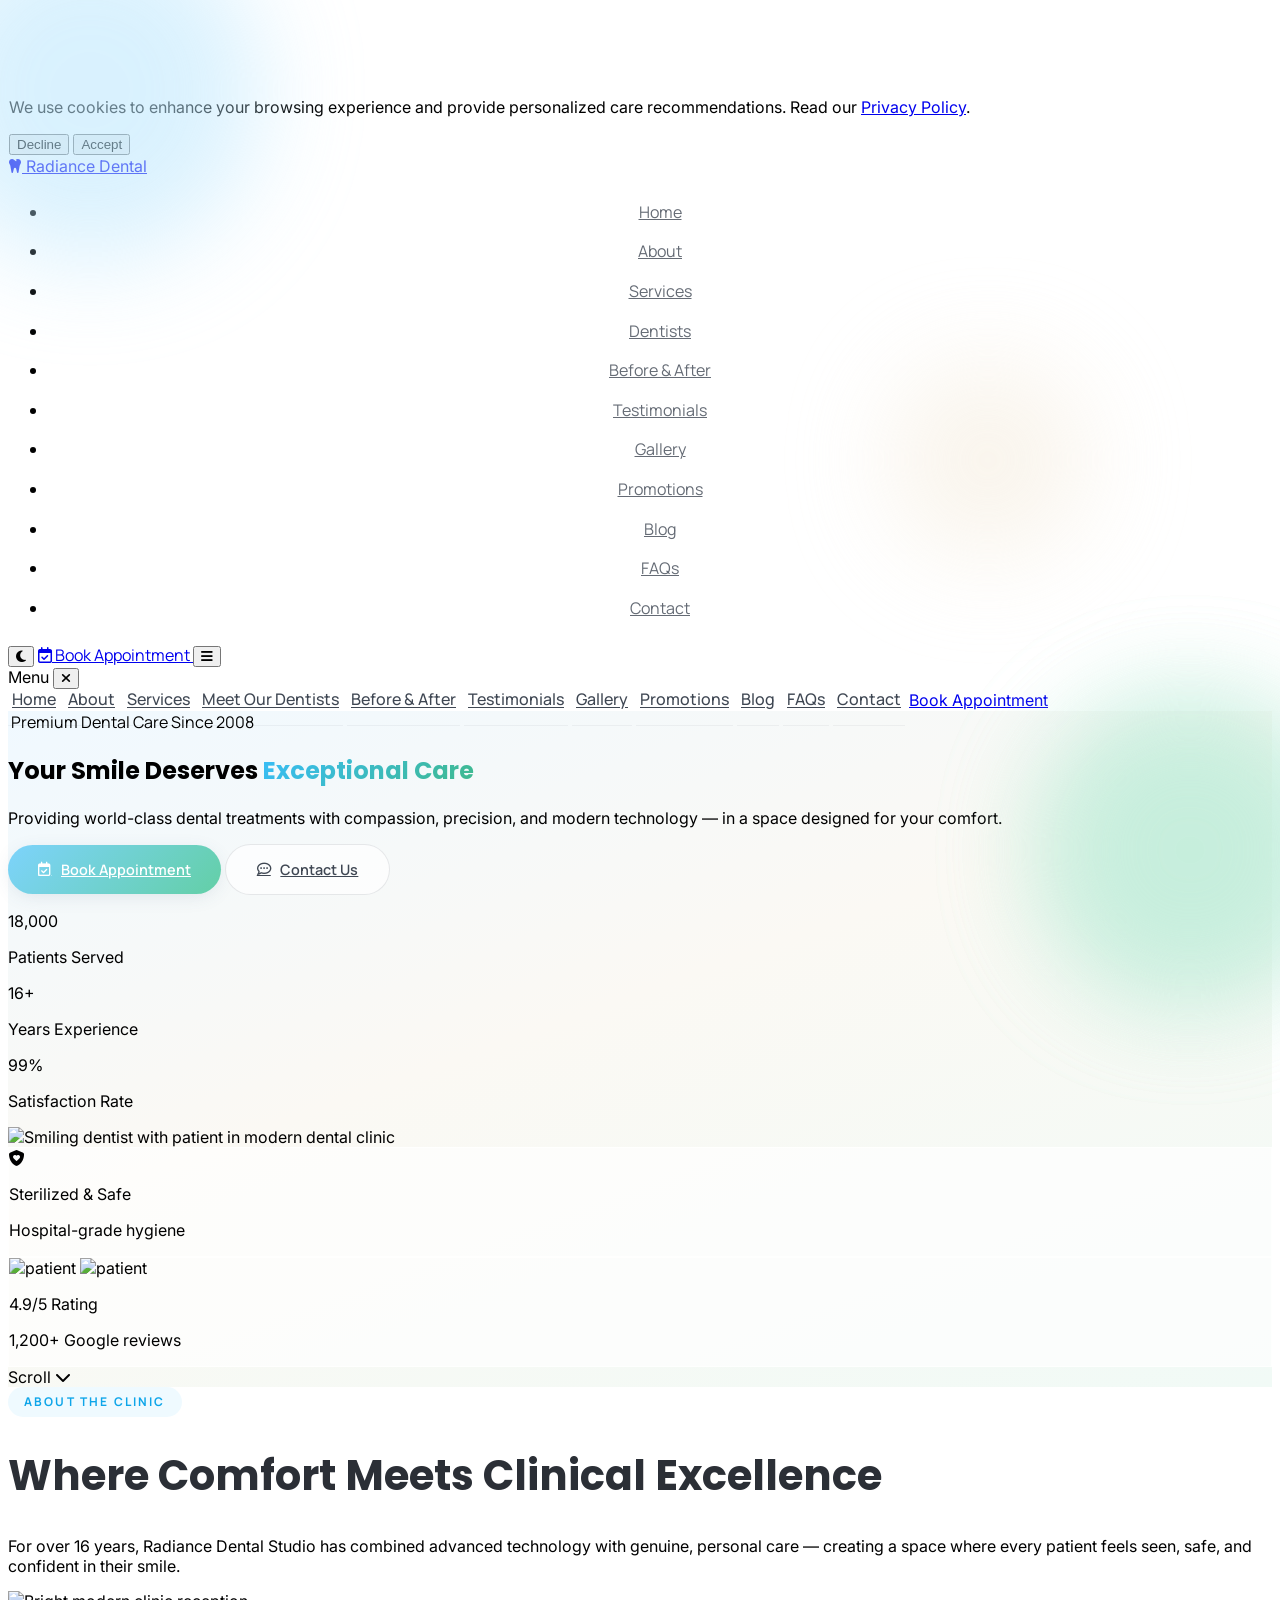
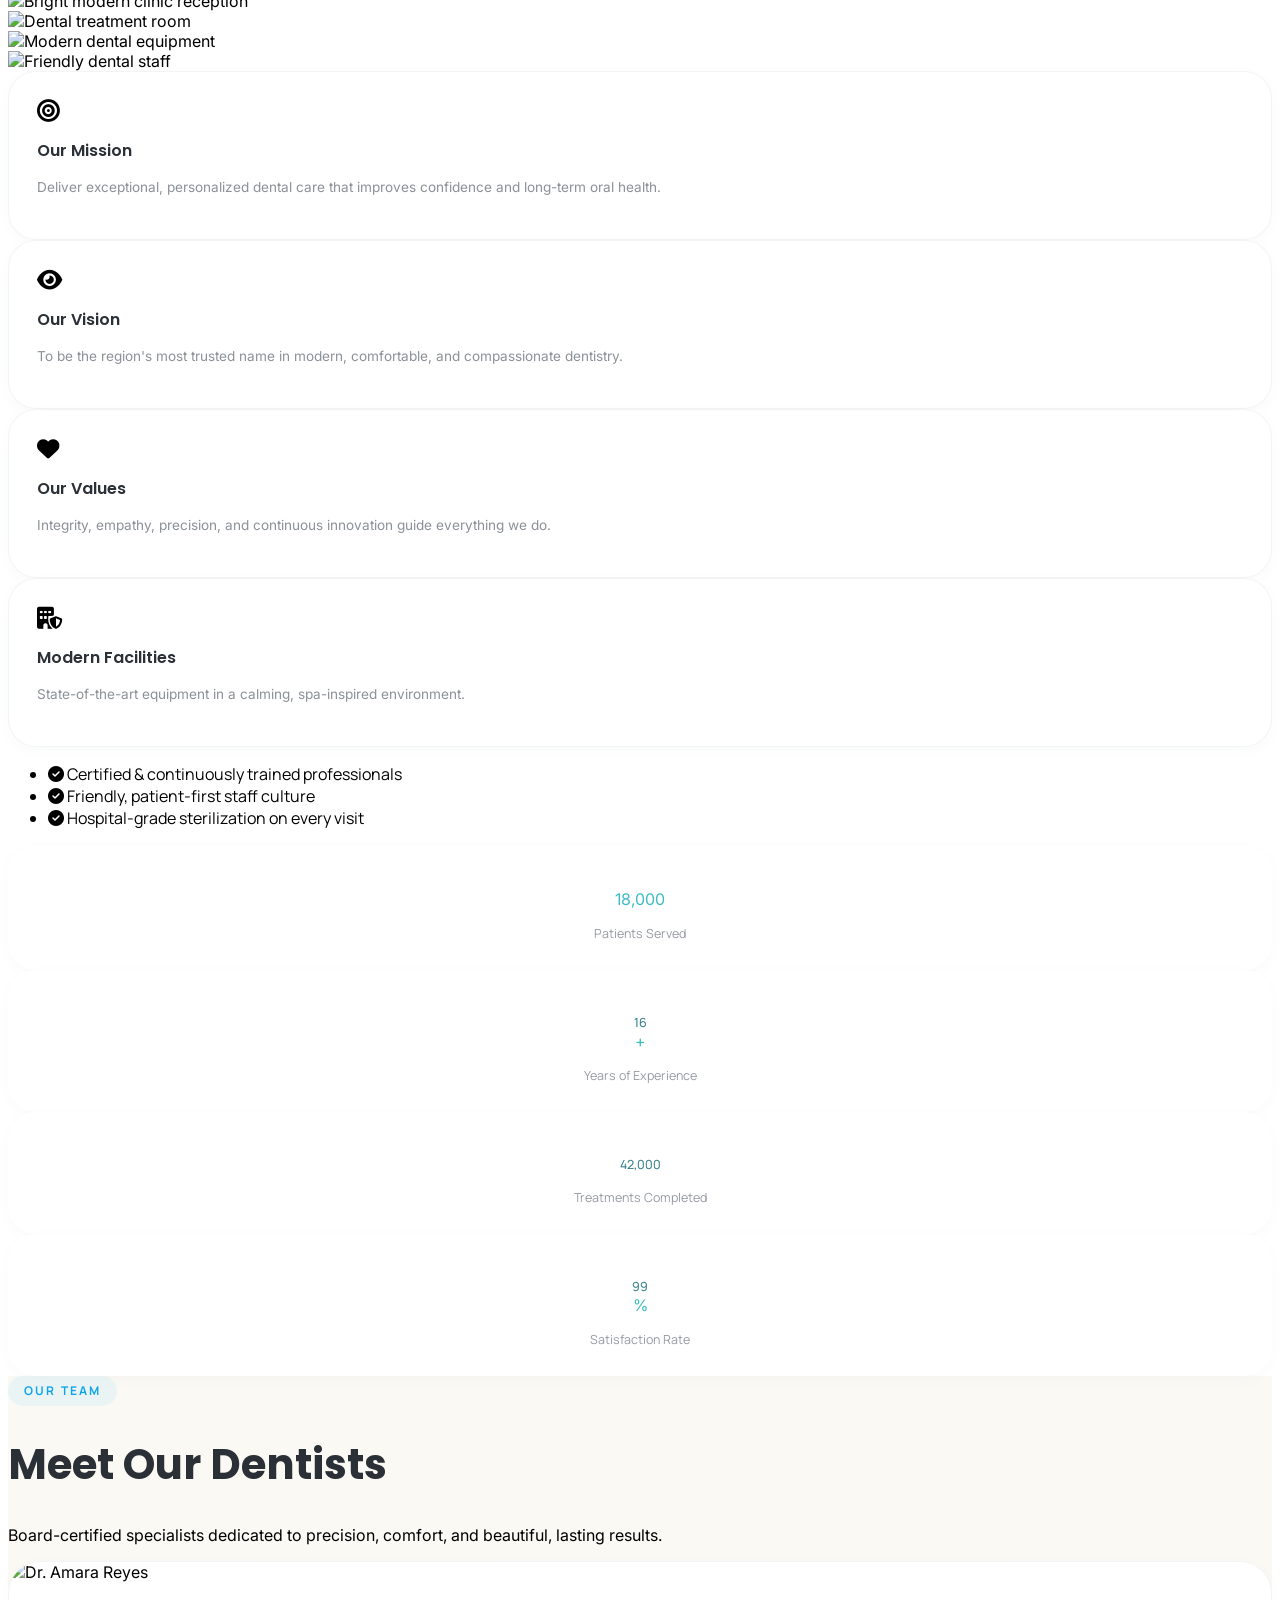
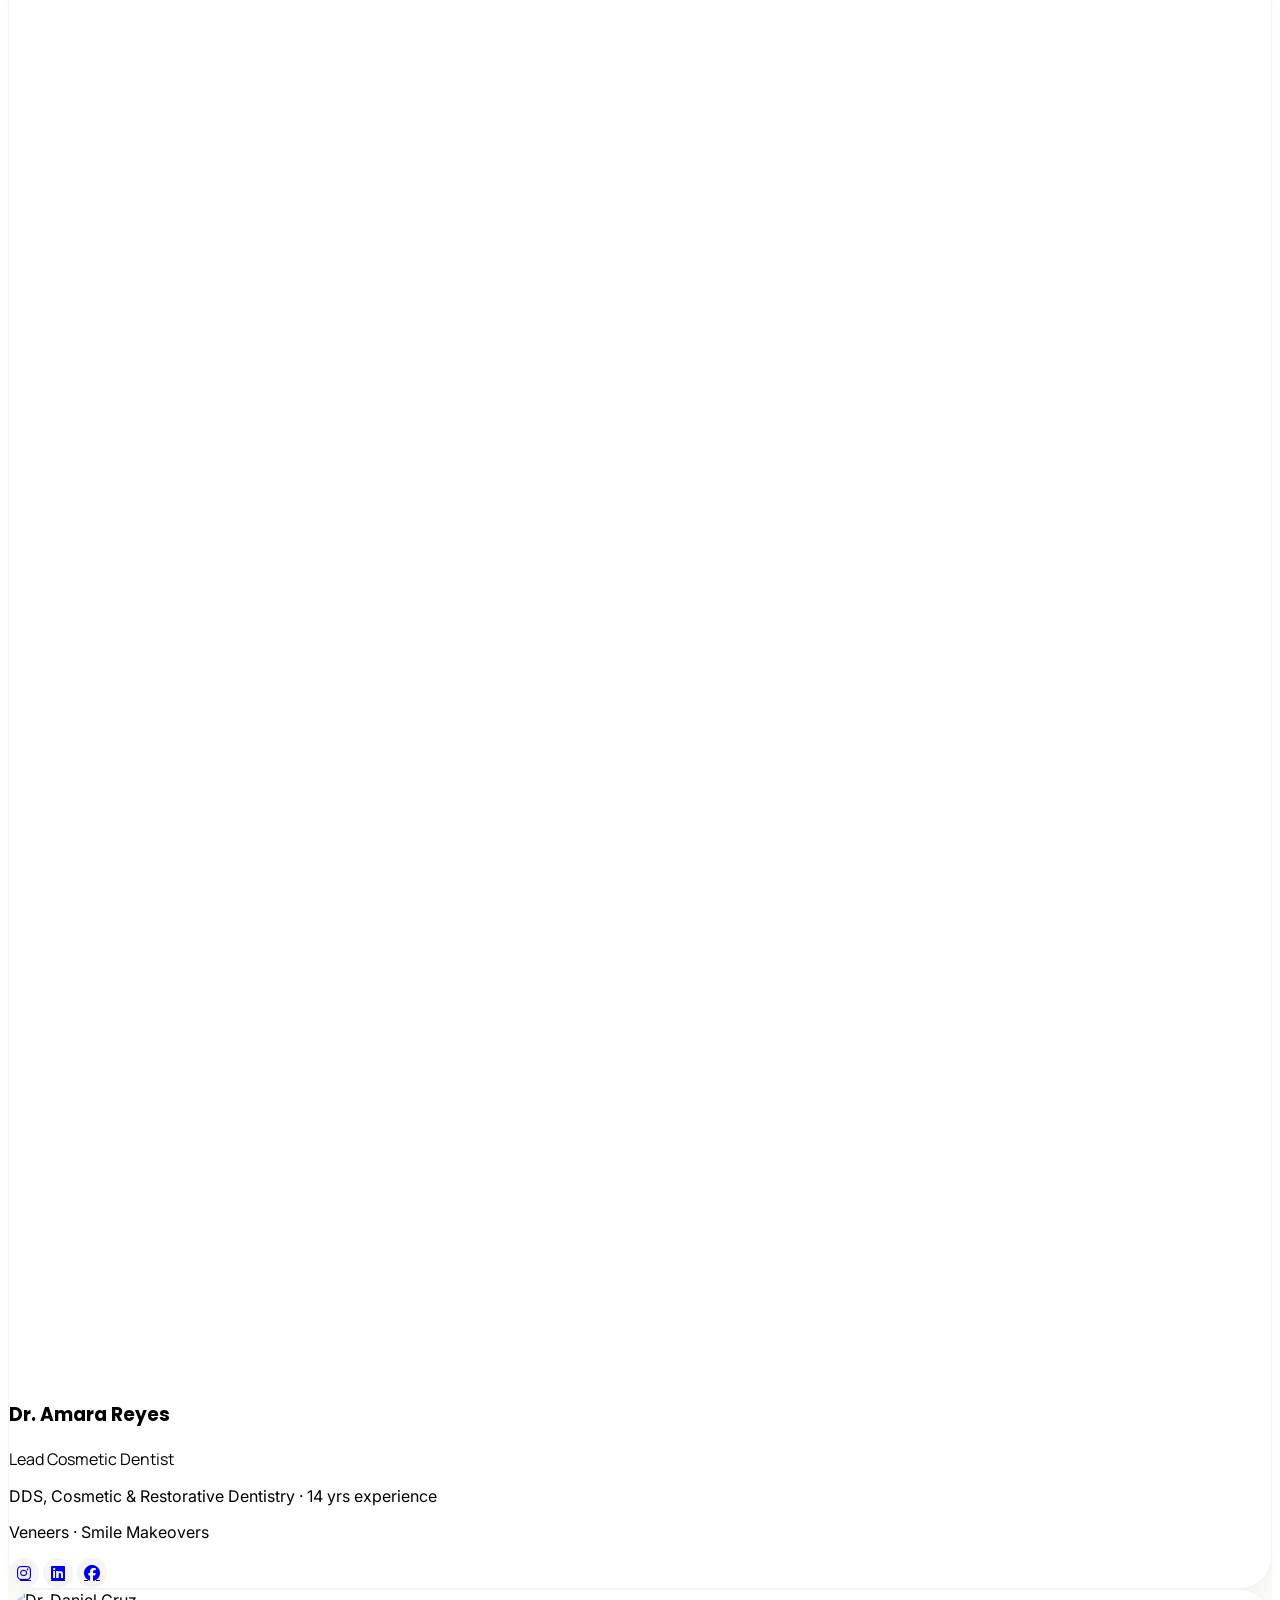
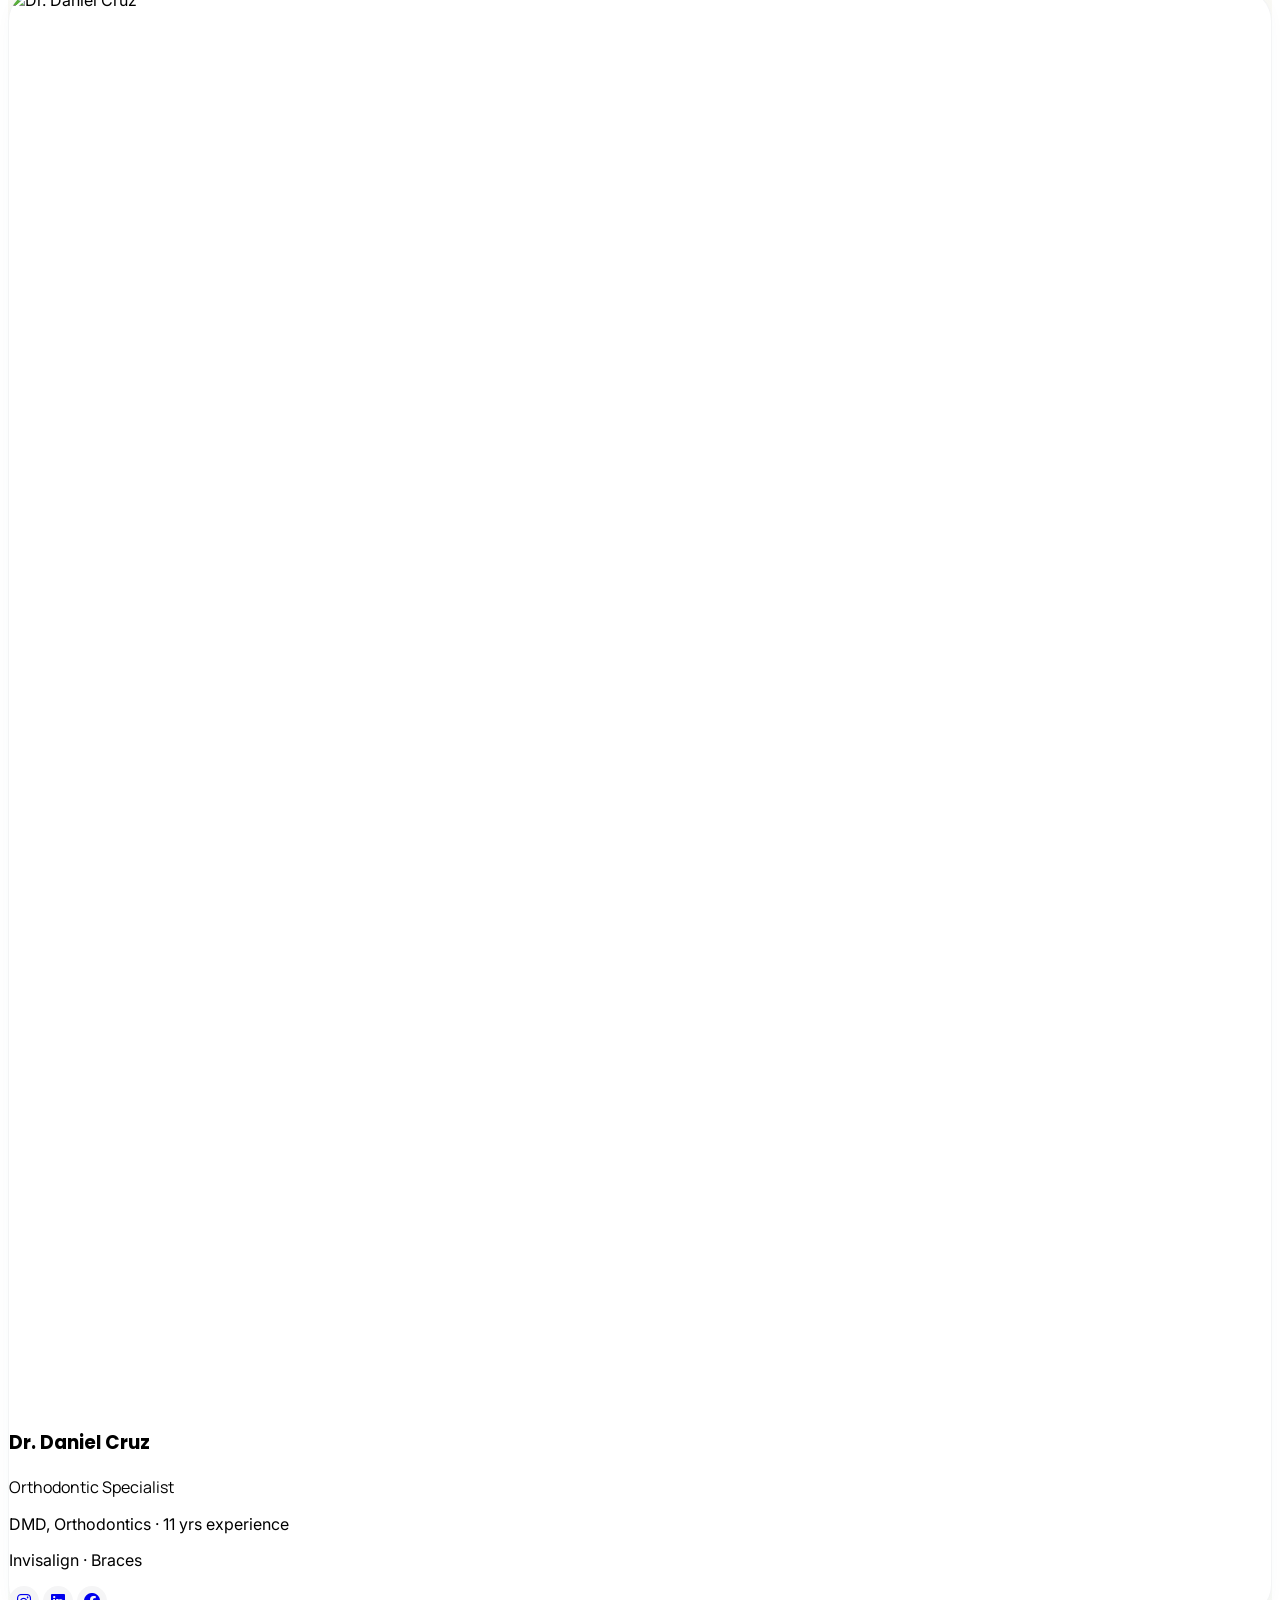
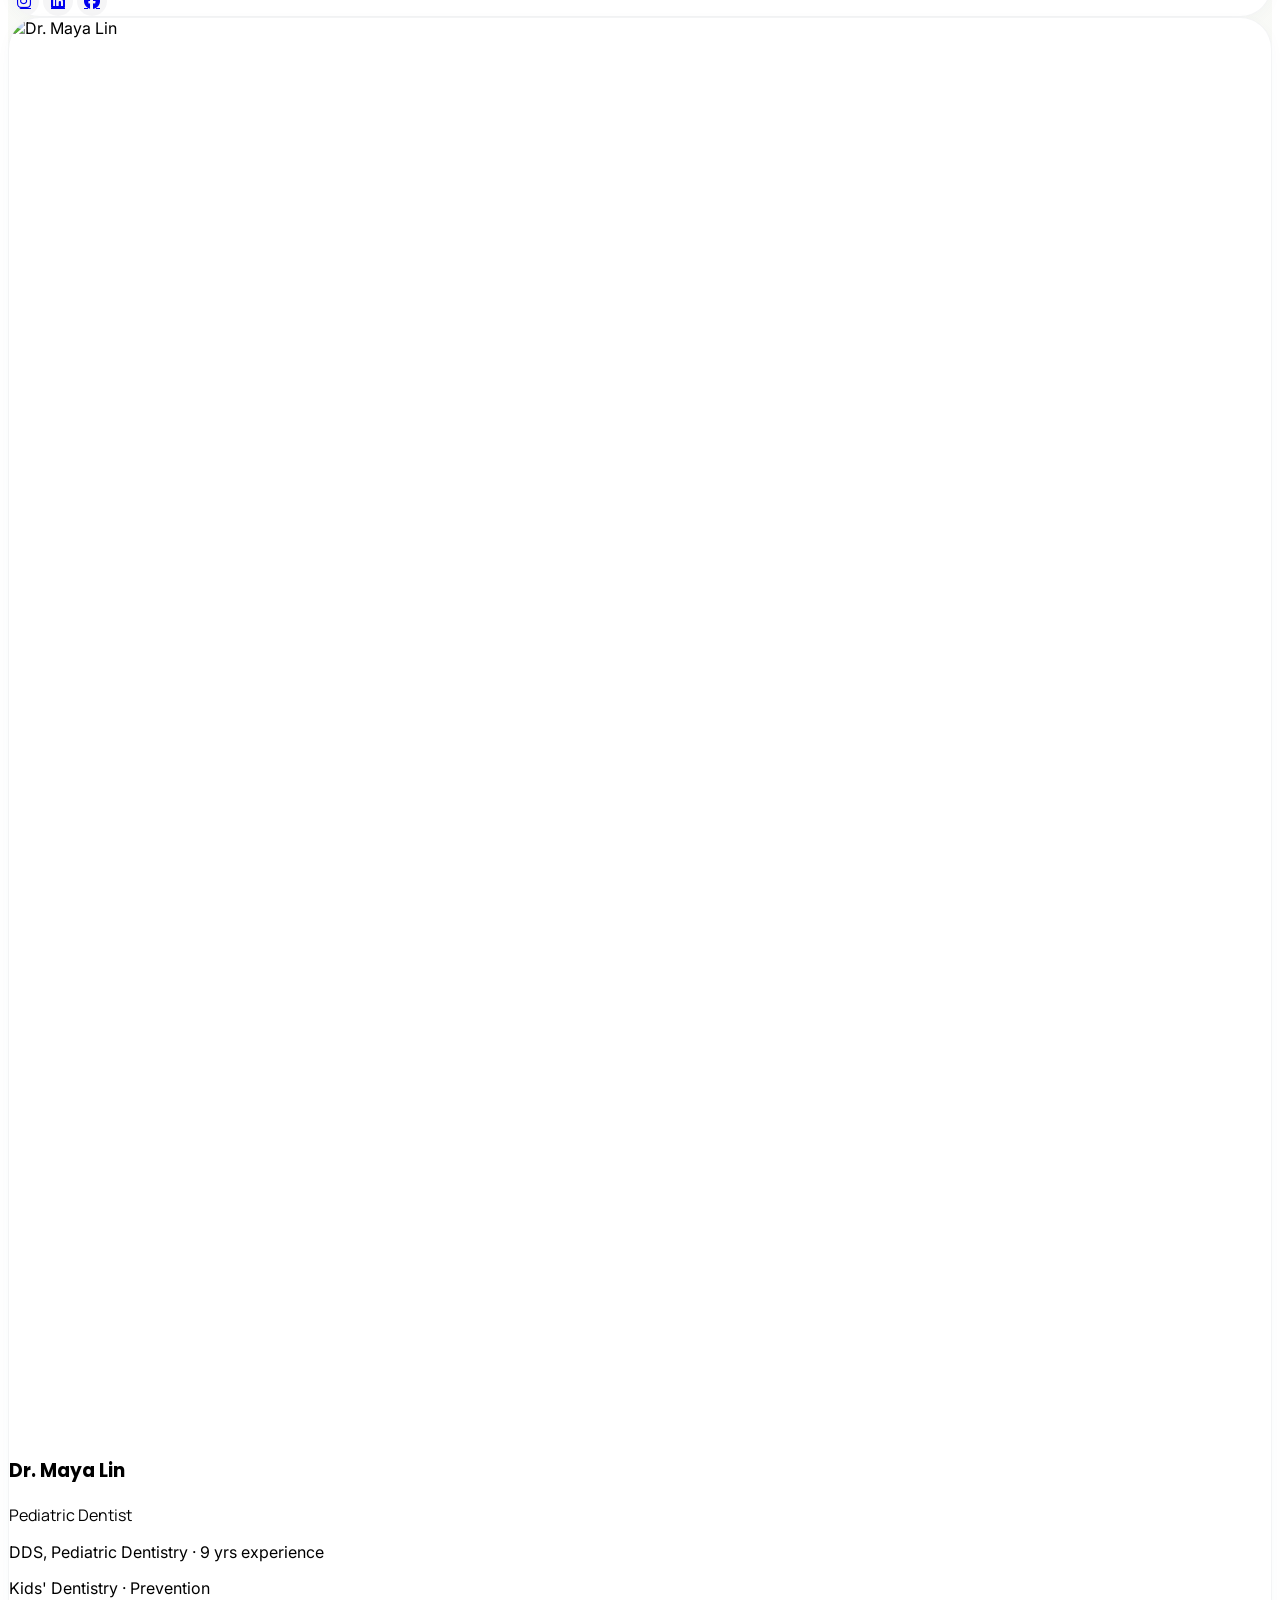
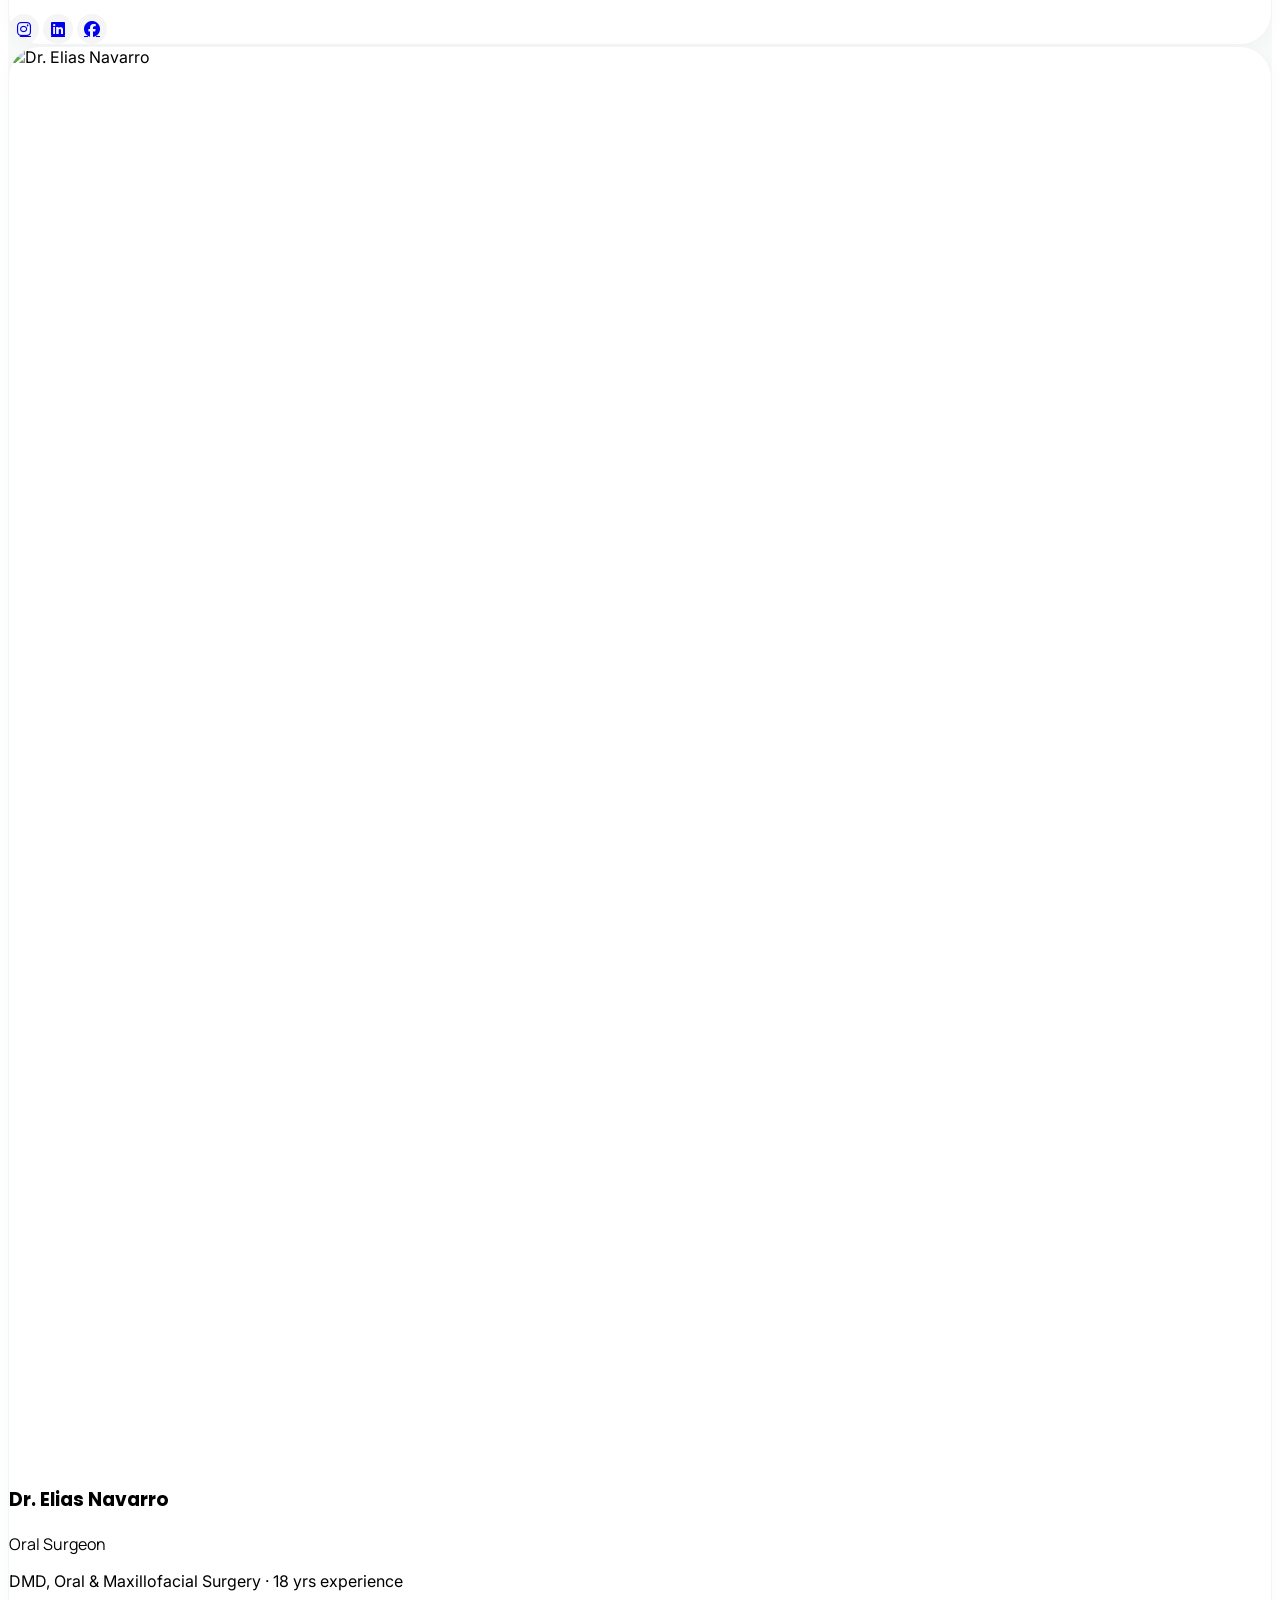
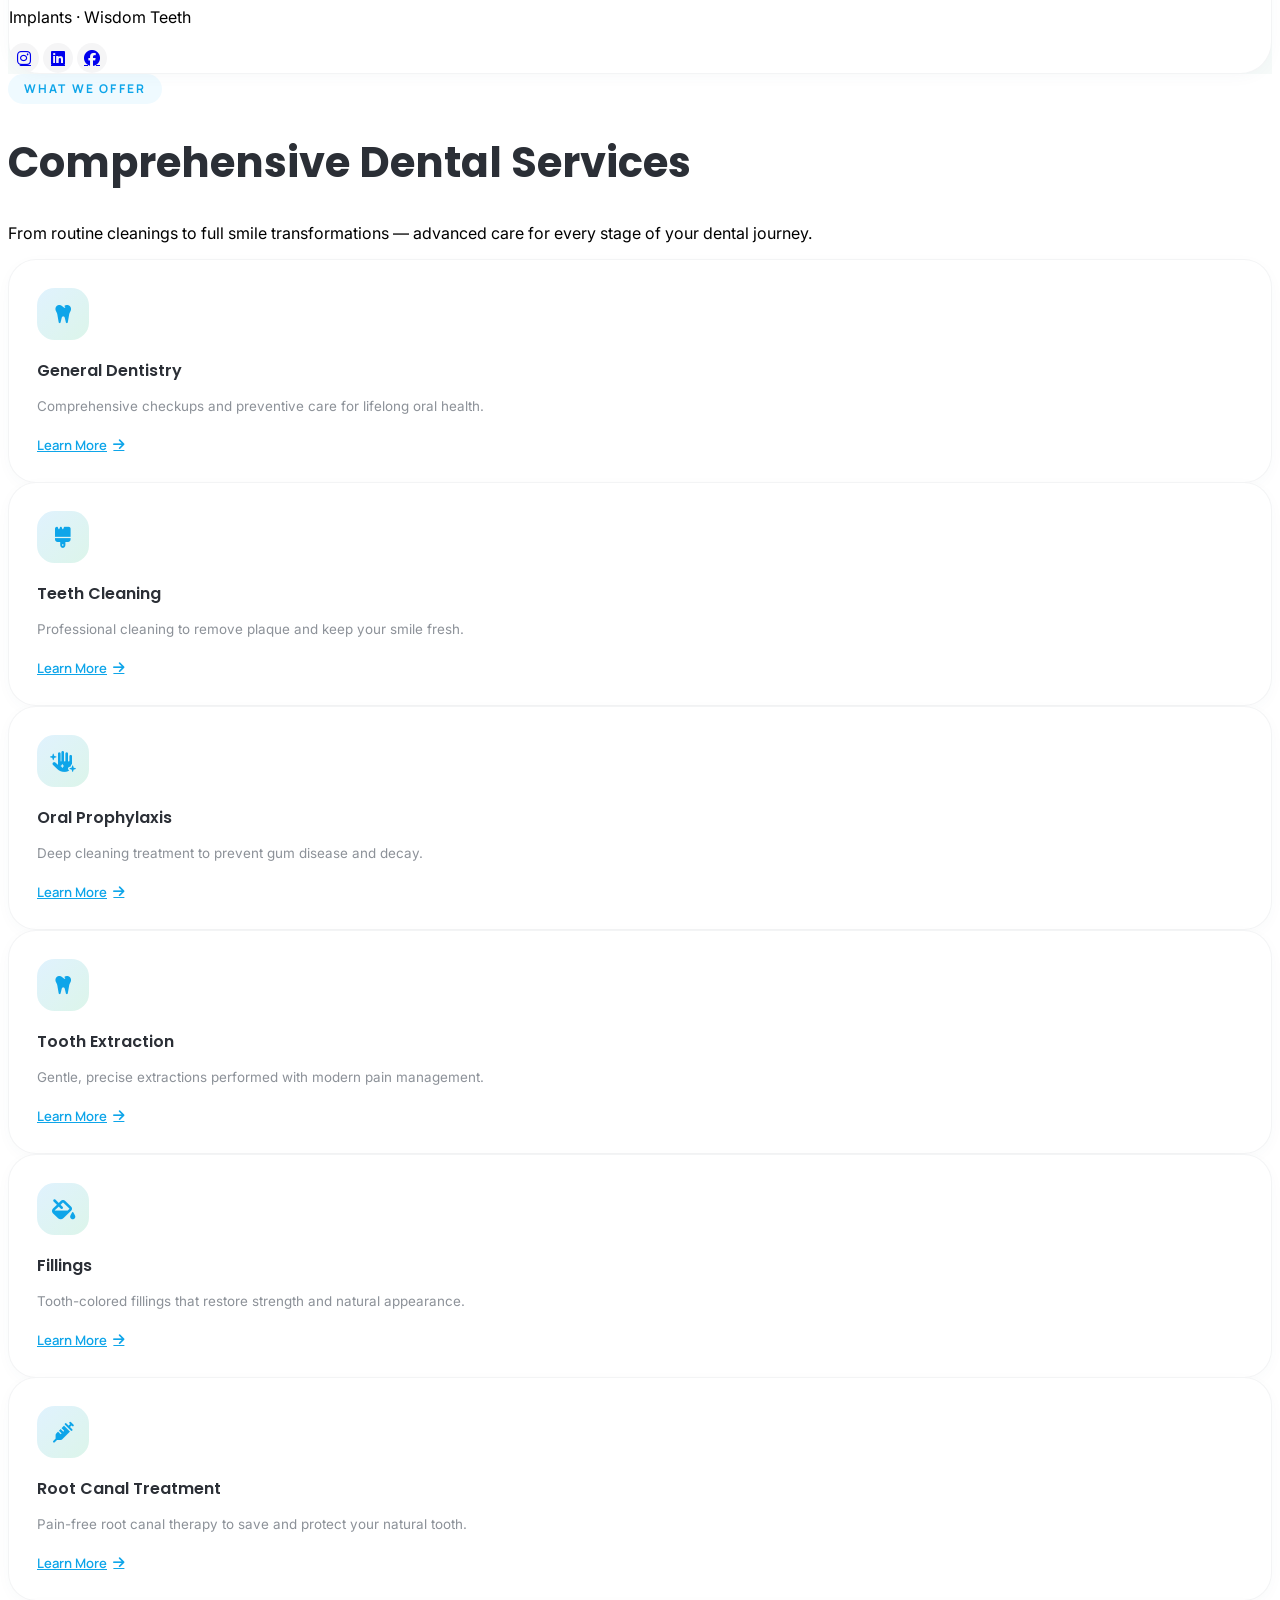
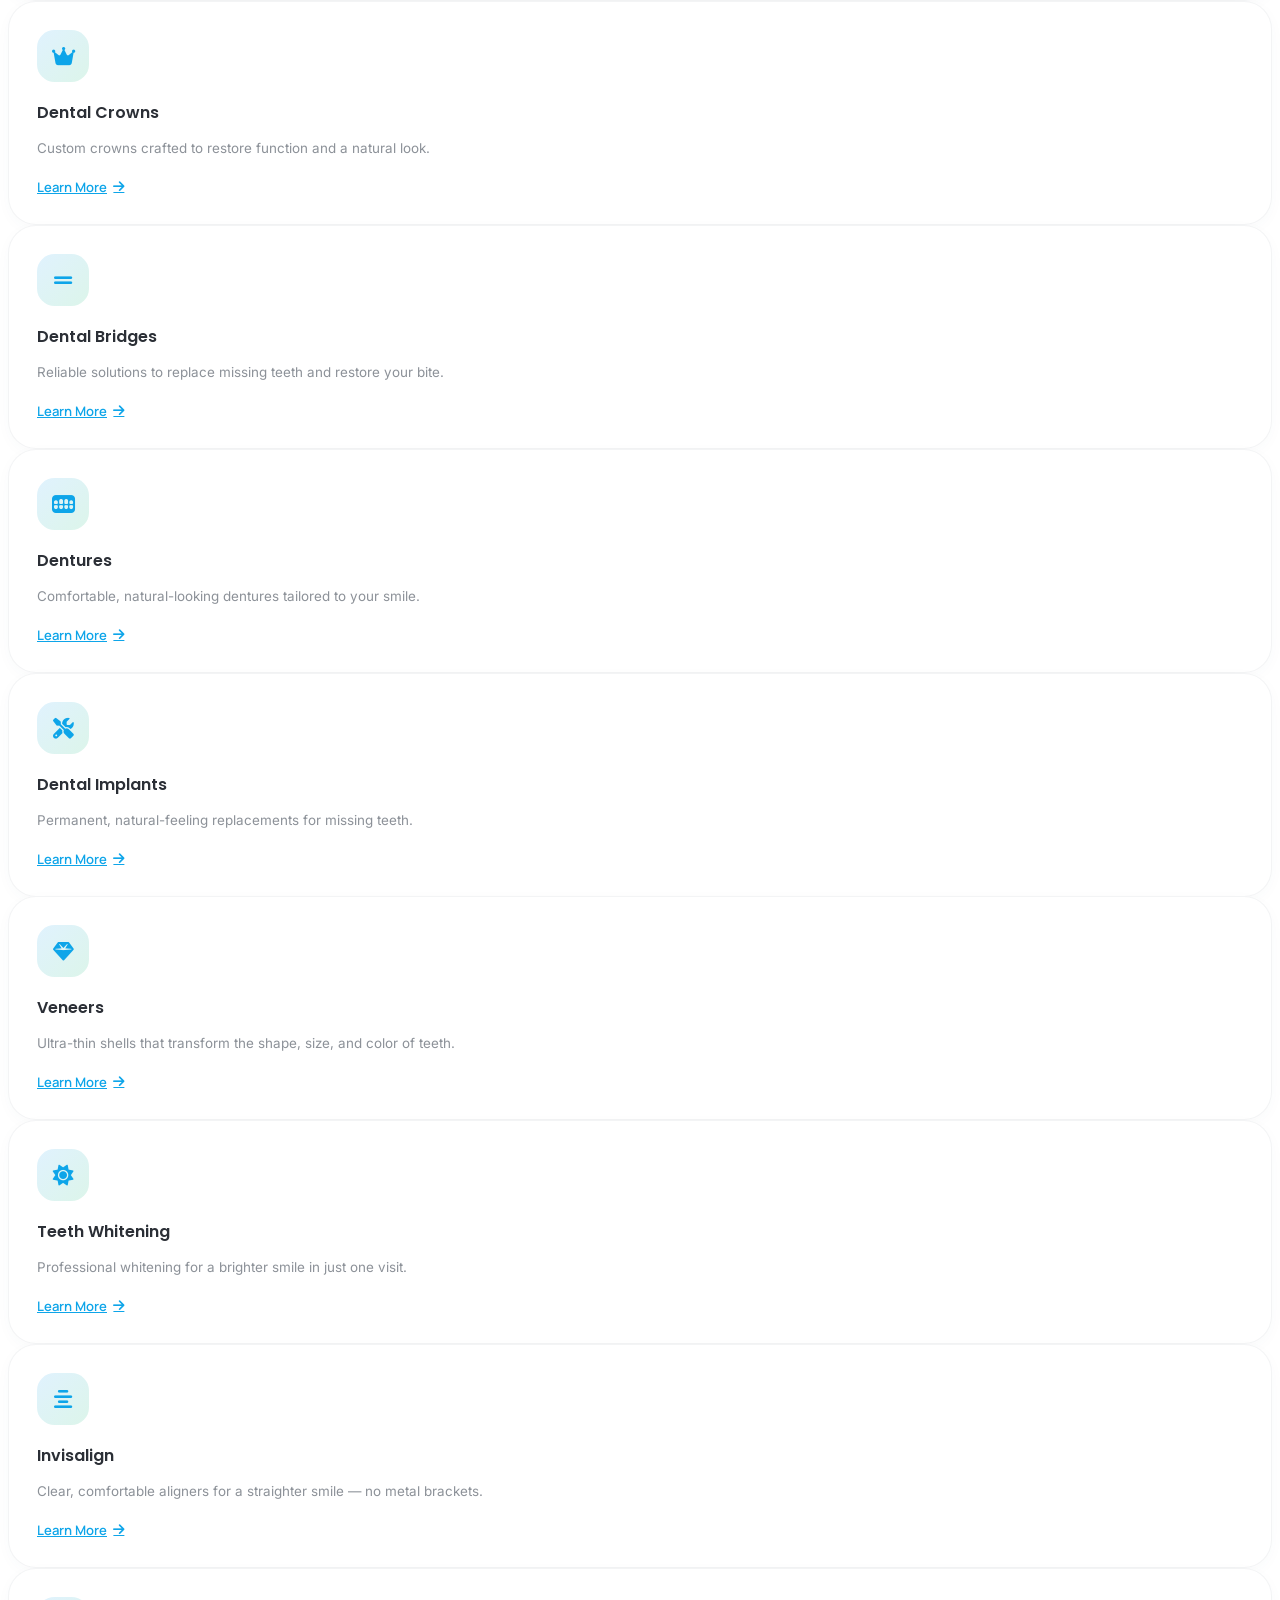
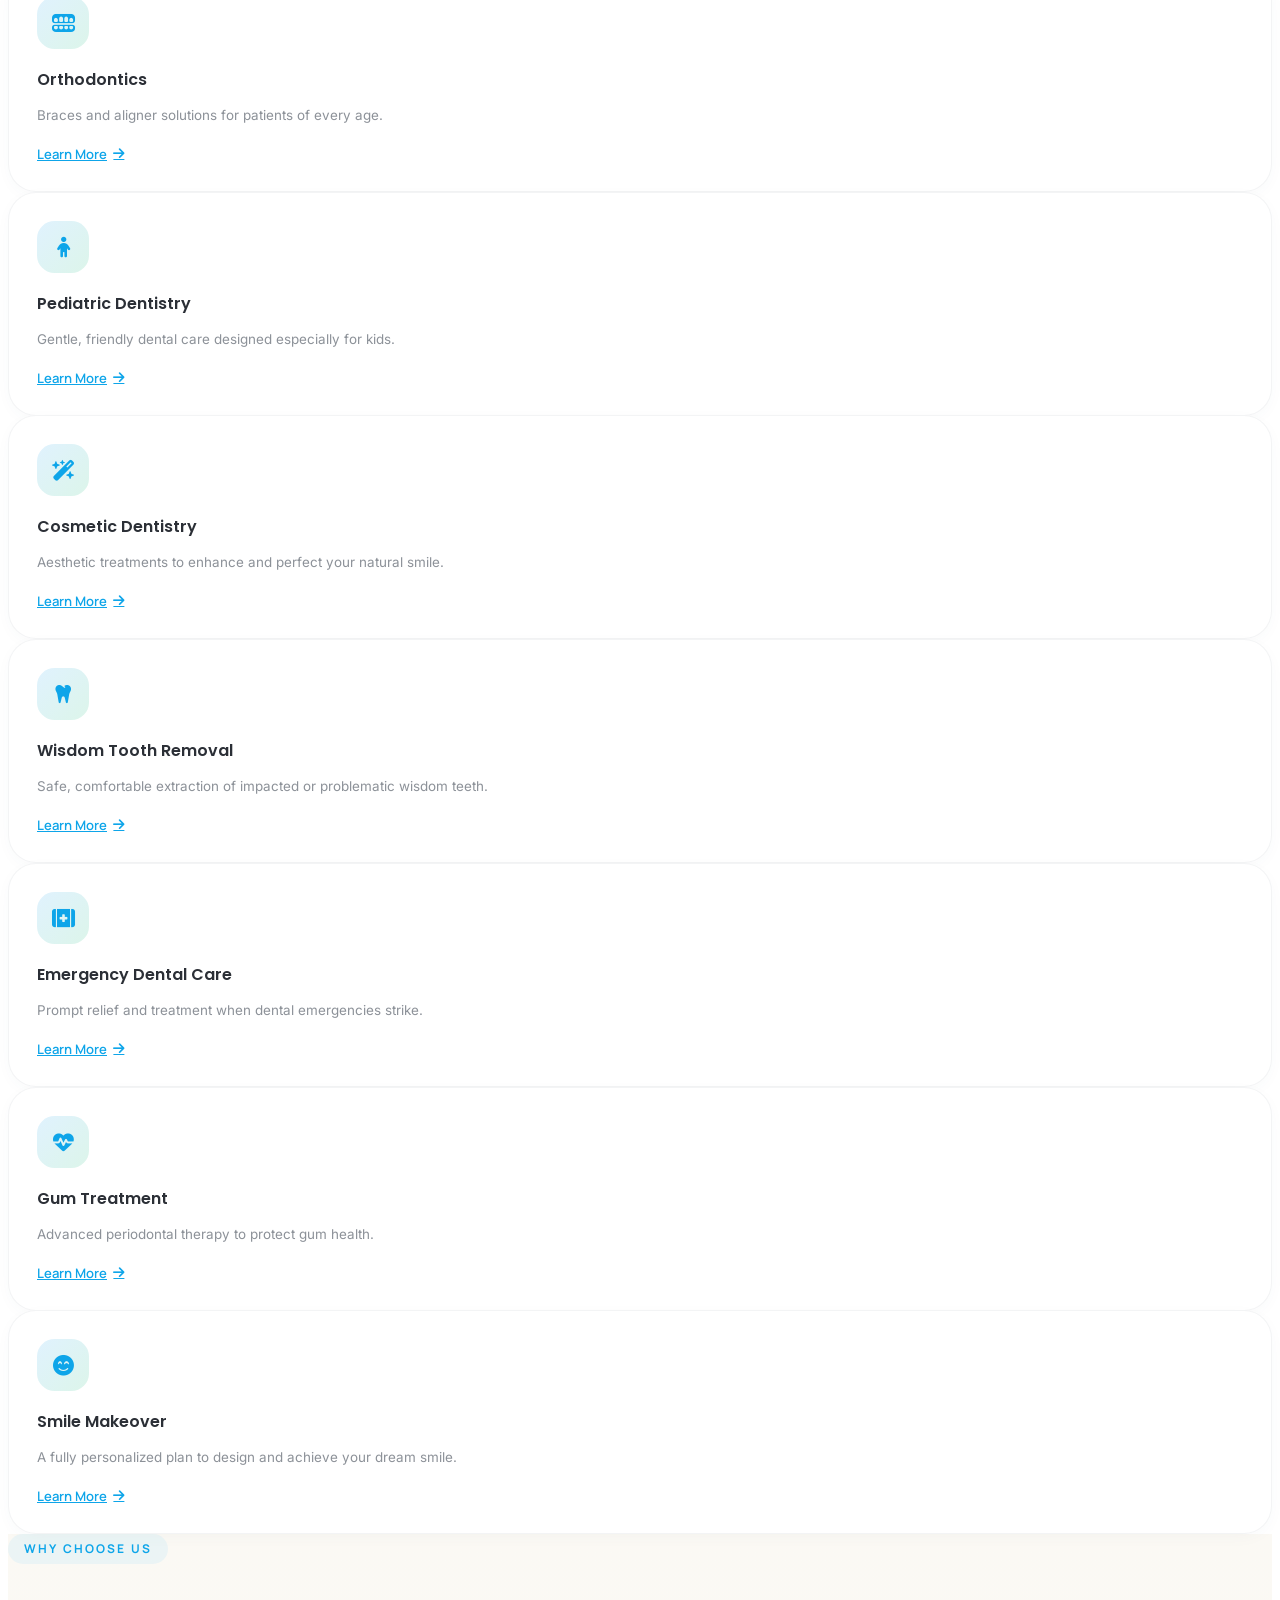
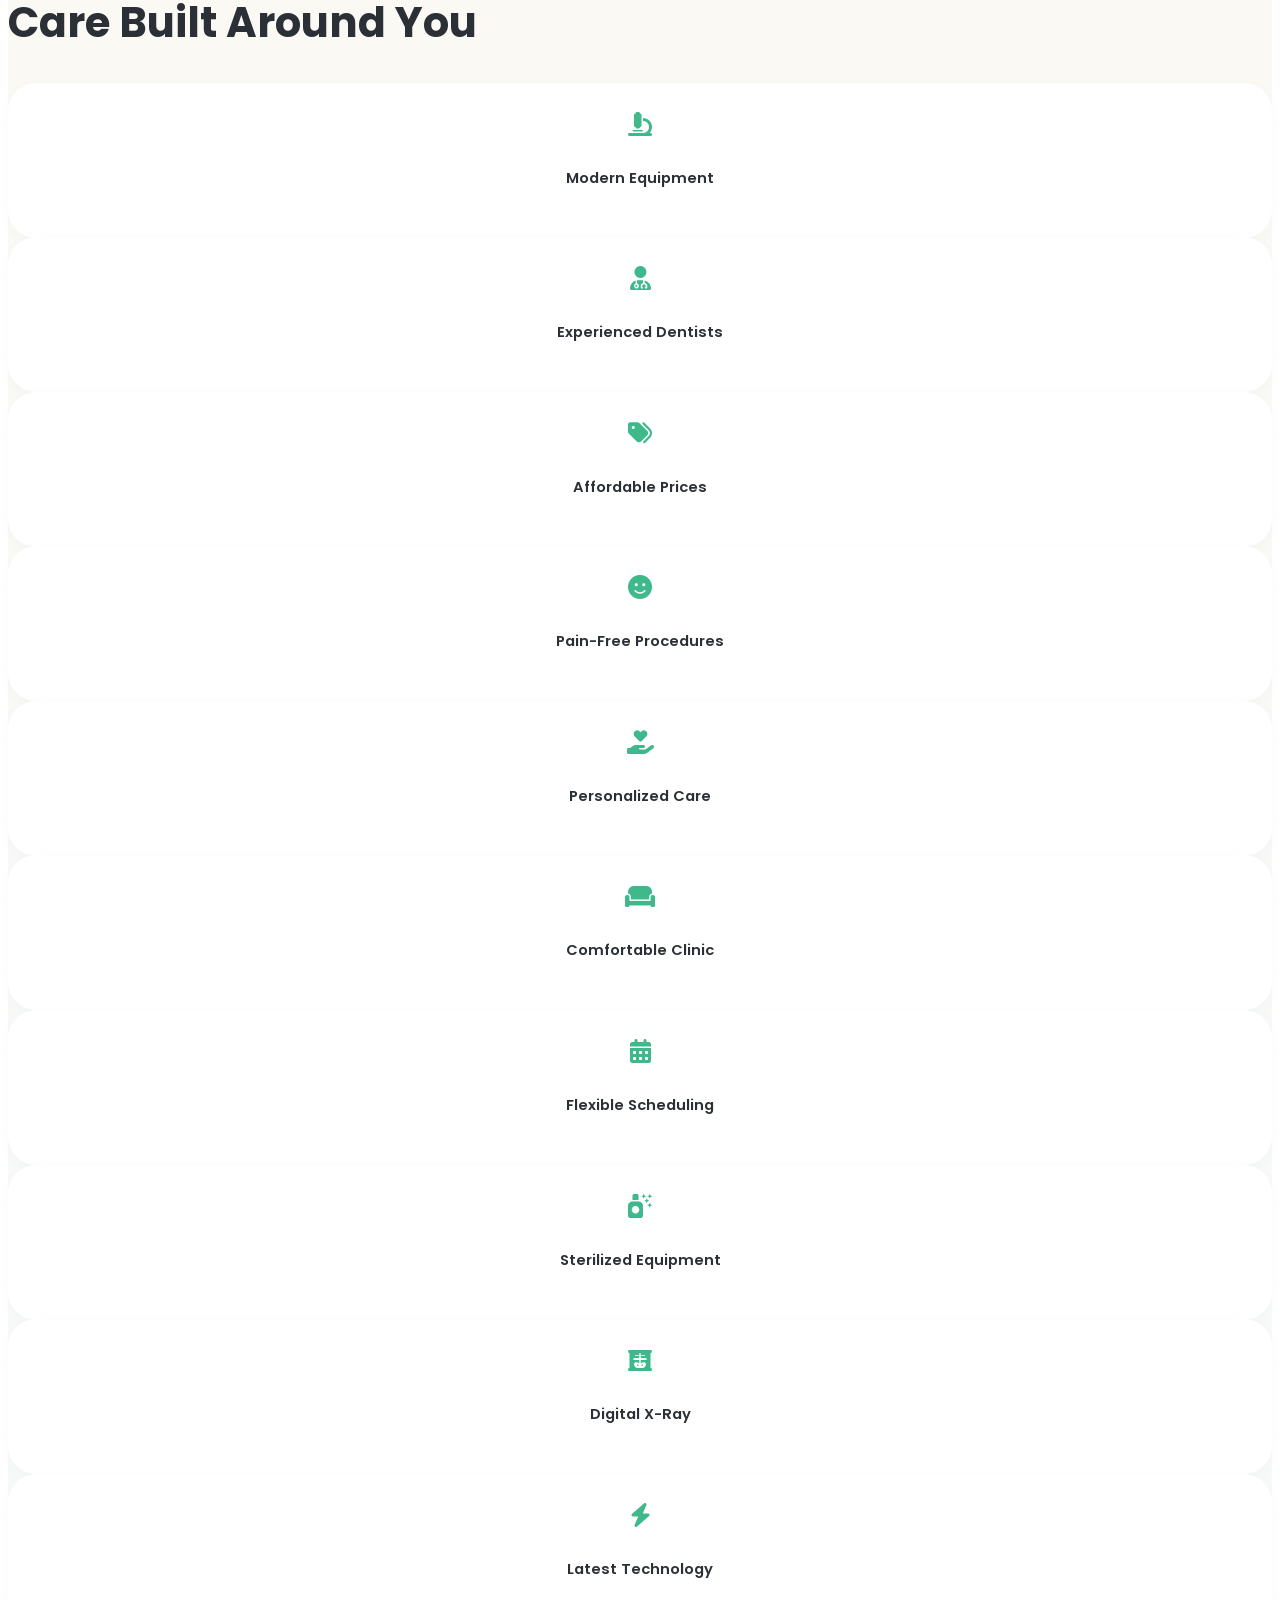
==== index.html @ 2178b5ab "new uploaded dental clinic website" ====
<!DOCTYPE html>
<html lang="en">
<head>
<meta charset="UTF-8" />
<meta name="viewport" content="width=device-width, initial-scale=1.0" />
<title>Radiance Dental Studio | Modern Luxury Dental Clinic</title>
<meta name="description" content="Radiance Dental Studio offers world-class dental treatments with compassion, precision, and modern technology. Book your appointment today for a smile you'll love." />
<meta name="keywords" content="dental clinic, cosmetic dentistry, teeth whitening, dental implants, invisalign, family dentist, smile makeover" />
<meta name="robots" content="index, follow" />
<link rel="canonical" href="https://www.radiancedental.example/" />

<!-- Open Graph -->
<meta property="og:type" content="website" />
<meta property="og:title" content="Radiance Dental Studio | Modern Luxury Dental Clinic" />
<meta property="og:description" content="World-class dental treatments delivered with compassion, precision, and modern technology. Your smile deserves exceptional care." />
<meta property="og:image" content="https://images.unsplash.com/photo-1629909613654-28e377c37b09?auto=format&fit=crop&w=1200&q=80" />
<meta property="og:url" content="https://www.radiancedental.example/" />
<meta property="og:site_name" content="Radiance Dental Studio" />

<!-- Twitter Card -->
<meta name="twitter:card" content="summary_large_image" />
<meta name="twitter:title" content="Radiance Dental Studio | Modern Luxury Dental Clinic" />
<meta name="twitter:description" content="World-class dental treatments delivered with compassion, precision, and modern technology." />
<meta name="twitter:image" content="https://images.unsplash.com/photo-1629909613654-28e377c37b09?auto=format&fit=crop&w=1200&q=80" />

<link rel="icon" href="data:image/svg+xml,%3Csvg xmlns='http://www.w3.org/2000/svg' viewBox='0 0 100 100'%3E%3Ctext y='.9em' font-size='90'%3E%F0%9F%A6%B7%3C/text%3E%3C/svg%3E" />

<!-- Fonts -->
<link rel="preconnect" href="https://fonts.googleapis.com" />
<link rel="preconnect" href="https://fonts.gstatic.com" crossorigin />
<link href="https://fonts.googleapis.com/css2?family=Poppins:wght@300;400;500;600;700;800&family=Inter:wght@300;400;500;600;700&family=Manrope:wght@400;500;600;700;800&display=swap" rel="stylesheet" />

<!-- Icons -->
<link rel="stylesheet" href="https://cdnjs.cloudflare.com/ajax/libs/font-awesome/6.5.1/css/all.min.css" />

<!-- AOS scroll animations -->
<link rel="stylesheet" href="https://cdnjs.cloudflare.com/ajax/libs/aos/2.3.1/aos.css" />

<!-- Swiper -->
<link rel="stylesheet" href="https://cdnjs.cloudflare.com/ajax/libs/Swiper/11.0.5/swiper-bundle.min.css" />

<!-- Tailwind -->
<script src="https://cdn.tailwindcss.com"></script>
<script>
  tailwind.config = {
    darkMode: 'class',
    theme: {
      extend: {
        colors: {
          ivory: '#FBF9F4',
          sky: { 50:'#f0f9ff',100:'#e0f2fe',200:'#bae6fd',300:'#7dd3fc',400:'#38bdf8',500:'#0ea5e9' },
          mint: { 50:'#f1faf6',100:'#dcf5ea',200:'#b8ebd6',300:'#8fe0c0',400:'#63cfa6',500:'#3fb98c' },
          beige: { 50:'#fbf7f0',100:'#f5ecdd',200:'#ecdcc0' },
          charcoal: '#2b2f36',
          slateink: '#3f4753',
        },
        fontFamily: {
          heading: ['Poppins','sans-serif'],
          body: ['Inter','sans-serif'],
          accent: ['Manrope','sans-serif'],
        },
        borderRadius: { '4xl':'2rem', '5xl':'2.5rem' },
        boxShadow: {
          soft: '0 10px 40px -12px rgba(63,90,120,0.15)',
          softer: '0 4px 20px -4px rgba(63,90,120,0.10)',
          glow: '0 0 40px rgba(125,211,252,0.35)',
        },
      }
    }
  }
</script>

<!-- Local styles -->
<link rel="stylesheet" href="css/styles.css" />

<!-- Structured Data: LocalBusiness / Dentist -->
<script type="application/ld+json">
{
  "@context": "https://schema.org",
  "@type": "Dentist",
  "name": "Radiance Dental Studio",
  "image": "https://images.unsplash.com/photo-1629909613654-28e377c37b09?auto=format&fit=crop&w=1200&q=80",
  "@id": "https://www.radiancedental.example/",
  "url": "https://www.radiancedental.example/",
  "telephone": "+1-555-123-4567",
  "priceRange": "$$",
  "address": {
    "@type": "PostalAddress",
    "streetAddress": "128 Wellness Avenue, Suite 300",
    "addressLocality": "San Francisco",
    "addressRegion": "CA",
    "postalCode": "94105",
    "addressCountry": "US"
  },
  "geo": { "@type": "GeoCoordinates", "latitude": 37.7897, "longitude": -122.3972 },
  "openingHoursSpecification": [
    { "@type": "OpeningHoursSpecification", "dayOfWeek": ["Monday","Tuesday","Wednesday","Thursday","Friday"], "opens": "09:00", "closes": "18:00" },
    { "@type": "OpeningHoursSpecification", "dayOfWeek": "Saturday", "opens": "09:00", "closes": "14:00" }
  ],
  "sameAs": [
    "https://www.facebook.com/radiancedental",
    "https://www.instagram.com/radiancedental"
  ]
}
</script>
</head>
<body class="font-body text-slateink bg-white antialiased">

<!-- Page Loader -->
<div id="page-loader" class="fixed inset-0 z-[100] flex items-center justify-center bg-white transition-opacity duration-700">
  <div class="flex flex-col items-center gap-4">
    <div class="tooth-loader">
      <i class="fa-solid fa-tooth text-4xl text-sky-400"></i>
    </div>
    <p class="font-heading text-sm tracking-[0.3em] uppercase text-slateink/50">Radiance Dental Studio</p>
  </div>
</div>

<!-- Cookie Consent -->
<div id="cookie-banner" class="fixed bottom-0 inset-x-0 z-50 translate-y-full transition-transform duration-500 ease-out">
  <div class="mx-4 mb-4 md:mx-auto md:max-w-3xl glass-panel rounded-3xl shadow-soft p-5 flex flex-col sm:flex-row items-center gap-4">
    <p class="text-sm text-slateink/80 flex-1">We use cookies to enhance your browsing experience and provide personalized care recommendations. Read our <a href="#" class="underline decoration-sky-300 hover:text-sky-500">Privacy Policy</a>.</p>
    <div class="flex gap-2 shrink-0">
      <button id="cookie-decline" class="px-4 py-2 rounded-full text-sm font-medium text-slateink/70 hover:bg-slateink/5 transition">Decline</button>
      <button id="cookie-accept" class="px-5 py-2 rounded-full text-sm font-medium bg-gradient-to-r from-sky-400 to-mint-400 text-white shadow-softer hover:shadow-glow transition">Accept</button>
    </div>
  </div>
</div>

<!-- ================= NAVBAR ================= -->
<header id="navbar" class="fixed top-0 inset-x-0 z-40 transition-all duration-500">
  <nav class="mx-auto max-w-7xl px-5 lg:px-8">
    <div id="nav-inner" class="flex items-center justify-between h-20 transition-all duration-500 rounded-full mt-3 px-4 lg:px-6">
      <a href="#home" class="flex items-center gap-2 font-heading font-bold text-xl text-slateink">
        <span class="w-10 h-10 rounded-2xl bg-gradient-to-br from-sky-300 to-mint-300 flex items-center justify-center shadow-softer">
          <i class="fa-solid fa-tooth text-white"></i>
        </span>
        Radiance <span class="font-light text-slateink/60">Dental</span>
      </a>

      <ul id="nav-links" class="hidden lg:flex items-center gap-1 font-accent text-[14.5px] font-medium">
        <li><a href="#home" class="nav-link">Home</a></li>
        <li><a href="#about" class="nav-link">About</a></li>
        <li><a href="#services" class="nav-link">Services</a></li>
        <li><a href="#dentists" class="nav-link">Dentists</a></li>
        <li><a href="#before-after" class="nav-link">Before & After</a></li>
        <li><a href="#testimonials" class="nav-link">Testimonials</a></li>
        <li><a href="#gallery" class="nav-link">Gallery</a></li>
        <li><a href="#promotions" class="nav-link">Promotions</a></li>
        <li><a href="#blog" class="nav-link">Blog</a></li>
        <li><a href="#faqs" class="nav-link">FAQs</a></li>
        <li><a href="#contact" class="nav-link">Contact</a></li>
      </ul>

      <div class="flex items-center gap-2">
        <button id="dark-toggle" aria-label="Toggle dark mode" class="w-10 h-10 rounded-full hidden sm:flex items-center justify-center hover:bg-slateink/5 transition">
          <i class="fa-solid fa-moon text-slateink/70"></i>
        </button>
        <a href="#booking" class="hidden md:inline-flex items-center gap-2 bg-gradient-to-r from-sky-400 to-mint-400 text-white font-accent font-semibold text-sm px-5 py-2.5 rounded-full shadow-softer hover:shadow-glow hover:-translate-y-0.5 transition-all">
          <i class="fa-regular fa-calendar-check"></i> Book Appointment
        </a>
        <button id="mobile-menu-btn" class="lg:hidden w-10 h-10 rounded-full flex items-center justify-center hover:bg-slateink/5 transition" aria-label="Open menu">
          <i class="fa-solid fa-bars text-lg"></i>
        </button>
      </div>
    </div>
  </nav>

  <!-- Mobile Menu -->
  <div id="mobile-menu" class="lg:hidden fixed inset-0 z-50 hidden">
    <div class="absolute inset-0 bg-slateink/40 backdrop-blur-sm" id="mobile-menu-overlay"></div>
    <div class="absolute right-0 top-0 h-full w-[82%] max-w-sm bg-white shadow-2xl p-6 flex flex-col gap-1 overflow-y-auto translate-x-full transition-transform duration-400" id="mobile-menu-panel">
      <div class="flex items-center justify-between mb-6">
        <span class="font-heading font-bold text-lg">Menu</span>
        <button id="mobile-menu-close" class="w-9 h-9 rounded-full flex items-center justify-center hover:bg-slateink/5"><i class="fa-solid fa-xmark"></i></button>
      </div>
      <a href="#home" class="mobile-link">Home</a>
      <a href="#about" class="mobile-link">About</a>
      <a href="#services" class="mobile-link">Services</a>
      <a href="#dentists" class="mobile-link">Meet Our Dentists</a>
      <a href="#before-after" class="mobile-link">Before & After</a>
      <a href="#testimonials" class="mobile-link">Testimonials</a>
      <a href="#gallery" class="mobile-link">Gallery</a>
      <a href="#promotions" class="mobile-link">Promotions</a>
      <a href="#blog" class="mobile-link">Blog</a>
      <a href="#faqs" class="mobile-link">FAQs</a>
      <a href="#contact" class="mobile-link">Contact</a>
      <a href="#booking" class="mt-4 text-center bg-gradient-to-r from-sky-400 to-mint-400 text-white font-semibold px-5 py-3 rounded-full shadow-softer">Book Appointment</a>
    </div>
  </div>
</header>

<!-- ================= HERO ================= -->
<section id="home" class="relative overflow-hidden pt-40 pb-28 lg:pt-48 lg:pb-36 hero-gradient">
  <div class="floating-shape shape-1"></div>
  <div class="floating-shape shape-2"></div>
  <div class="floating-shape shape-3"></div>
  <div class="absolute inset-0 hero-dots"></div>

  <div class="relative mx-auto max-w-7xl px-5 lg:px-8 grid lg:grid-cols-2 gap-14 items-center">
    <div data-aos="fade-up">
      <span class="inline-flex items-center gap-2 px-4 py-1.5 rounded-full bg-white/70 backdrop-blur border border-white/60 shadow-softer text-xs font-accent font-semibold tracking-wide text-slateink/70 mb-6">
        <i class="fa-solid fa-sparkles text-sky-400"></i> Premium Dental Care Since 2008
      </span>
      <h1 class="font-heading font-bold text-4xl sm:text-5xl lg:text-6xl leading-[1.1] text-charcoal">
        Your Smile Deserves <span class="text-gradient">Exceptional Care</span>
      </h1>
      <p class="mt-6 text-lg text-slateink/70 max-w-xl leading-relaxed">
        Providing world-class dental treatments with compassion, precision, and modern technology — in a space designed for your comfort.
      </p>
      <div class="mt-9 flex flex-wrap gap-4">
        <a href="#booking" class="btn-primary"><i class="fa-regular fa-calendar-check"></i> Book Appointment</a>
        <a href="#contact" class="btn-secondary"><i class="fa-regular fa-comment-dots"></i> Contact Us</a>
      </div>
      <div class="mt-12 grid grid-cols-3 gap-6 max-w-md">
        <div>
          <p class="font-heading font-bold text-3xl text-charcoal counter" data-target="18000">0</p>
          <p class="text-xs text-slateink/60 mt-1">Patients Served</p>
        </div>
        <div>
          <p class="font-heading font-bold text-3xl text-charcoal"><span class="counter" data-target="16">0</span>+</p>
          <p class="text-xs text-slateink/60 mt-1">Years Experience</p>
        </div>
        <div>
          <p class="font-heading font-bold text-3xl text-charcoal"><span class="counter" data-target="99">0</span>%</p>
          <p class="text-xs text-slateink/60 mt-1">Satisfaction Rate</p>
        </div>
      </div>
    </div>

    <div class="relative" data-aos="fade-left" data-aos-delay="150">
      <div class="relative rounded-5xl overflow-hidden shadow-soft aspect-[4/5] max-w-md mx-auto img-hover">
        <img src="https://images.unsplash.com/photo-1606811841689-23dfddce3e95?auto=format&fit=crop&w=900&q=80" alt="Smiling dentist with patient in modern dental clinic" loading="eager" class="w-full h-full object-cover" />
      </div>
      <div class="glass-panel absolute -left-6 bottom-10 hidden sm:flex items-center gap-3 rounded-3xl p-4 shadow-soft w-56 float-anim">
        <div class="w-11 h-11 rounded-full bg-mint-100 flex items-center justify-center text-mint-500"><i class="fa-solid fa-shield-heart"></i></div>
        <div>
          <p class="text-sm font-semibold text-charcoal">Sterilized & Safe</p>
          <p class="text-xs text-slateink/60">Hospital-grade hygiene</p>
        </div>
      </div>
      <div class="glass-panel absolute -right-4 top-8 hidden sm:flex items-center gap-3 rounded-3xl p-4 shadow-soft w-52 float-anim" style="animation-delay:1s">
        <div class="flex -space-x-2">
          <img src="https://images.unsplash.com/photo-1544005313-94ddf0286df2?auto=format&fit=crop&w=100&q=80" class="w-8 h-8 rounded-full border-2 border-white object-cover" alt="patient"/>
          <img src="https://images.unsplash.com/photo-1633332755192-727a05c4013d?auto=format&fit=crop&w=100&q=80" class="w-8 h-8 rounded-full border-2 border-white object-cover" alt="patient"/>
        </div>
        <div>
          <p class="text-sm font-semibold text-charcoal">4.9/5 Rating</p>
          <p class="text-xs text-slateink/60">1,200+ Google reviews</p>
        </div>
      </div>
    </div>
  </div>

  <div class="absolute bottom-6 left-1/2 -translate-x-1/2 hidden sm:flex flex-col items-center gap-1 text-slateink/40 animate-bounce">
    <span class="text-[11px] tracking-widest uppercase">Scroll</span>
    <i class="fa-solid fa-chevron-down text-xs"></i>
  </div>
</section>
<!-- ================= ABOUT ================= -->
<section id="about" class="py-24 lg:py-32 bg-white relative overflow-hidden">
  <div class="mx-auto max-w-7xl px-5 lg:px-8">
    <div class="text-center max-w-2xl mx-auto mb-16" data-aos="fade-up">
      <span class="eyebrow">About The Clinic</span>
      <h2 class="section-title mt-3">Where Comfort Meets Clinical Excellence</h2>
      <p class="mt-4 text-slateink/65 leading-relaxed">For over 16 years, Radiance Dental Studio has combined advanced technology with genuine, personal care — creating a space where every patient feels seen, safe, and confident in their smile.</p>
    </div>

    <div class="grid lg:grid-cols-2 gap-14 items-center mb-24">
      <div class="grid grid-cols-2 gap-4" data-aos="fade-right">
        <div class="space-y-4">
          <div class="rounded-4xl overflow-hidden shadow-soft img-hover"><img src="https://images.unsplash.com/photo-1629909613654-28e377c37b09?auto=format&fit=crop&w=600&q=80" class="w-full h-48 object-cover" alt="Bright modern clinic reception"/></div>
          <div class="rounded-4xl overflow-hidden shadow-soft img-hover"><img src="https://images.unsplash.com/photo-1588776814546-1ffcf47267a5?auto=format&fit=crop&w=600&q=80" class="w-full h-64 object-cover" alt="Dental treatment room"/></div>
        </div>
        <div class="space-y-4 pt-10">
          <div class="rounded-4xl overflow-hidden shadow-soft img-hover"><img src="https://images.unsplash.com/photo-1609840114035-3c981b782dcf?auto=format&fit=crop&w=600&q=80" class="w-full h-64 object-cover" alt="Modern dental equipment"/></div>
          <div class="rounded-4xl overflow-hidden shadow-soft img-hover"><img src="https://images.unsplash.com/photo-1622253692010-333f2da6031d?auto=format&fit=crop&w=600&q=80" class="w-full h-48 object-cover" alt="Friendly dental staff"/></div>
        </div>
      </div>

      <div data-aos="fade-left">
        <div class="grid sm:grid-cols-2 gap-5 mb-8">
          <div class="value-card"><i class="fa-solid fa-bullseye text-sky-400"></i><h3>Our Mission</h3><p>Deliver exceptional, personalized dental care that improves confidence and long-term oral health.</p></div>
          <div class="value-card"><i class="fa-solid fa-eye text-mint-500"></i><h3>Our Vision</h3><p>To be the region's most trusted name in modern, comfortable, and compassionate dentistry.</p></div>
          <div class="value-card"><i class="fa-solid fa-heart text-sky-400"></i><h3>Our Values</h3><p>Integrity, empathy, precision, and continuous innovation guide everything we do.</p></div>
          <div class="value-card"><i class="fa-solid fa-building-shield text-mint-500"></i><h3>Modern Facilities</h3><p>State-of-the-art equipment in a calming, spa-inspired environment.</p></div>
        </div>
        <ul class="space-y-3 font-accent text-sm text-slateink/75">
          <li class="flex items-center gap-3"><i class="fa-solid fa-circle-check text-mint-500"></i> Certified & continuously trained professionals</li>
          <li class="flex items-center gap-3"><i class="fa-solid fa-circle-check text-mint-500"></i> Friendly, patient-first staff culture</li>
          <li class="flex items-center gap-3"><i class="fa-solid fa-circle-check text-mint-500"></i> Hospital-grade sterilization on every visit</li>
        </ul>
      </div>
    </div>

    <!-- Counters -->
    <div class="grid grid-cols-2 md:grid-cols-4 gap-6" data-aos="fade-up">
      <div class="stat-card"><p class="counter font-heading font-bold text-4xl text-gradient" data-target="18000">0</p><span>Patients Served</span></div>
      <div class="stat-card"><p class="font-heading font-bold text-4xl text-gradient"><span class="counter" data-target="16">0</span>+</p><span>Years of Experience</span></div>
      <div class="stat-card"><p class="font-heading font-bold text-4xl text-gradient"><span class="counter" data-target="42000">0</span></p><span>Treatments Completed</span></div>
      <div class="stat-card"><p class="font-heading font-bold text-4xl text-gradient"><span class="counter" data-target="99">0</span>%</p><span>Satisfaction Rate</span></div>
    </div>
  </div>
</section>

<!-- ================= MEET OUR DENTISTS ================= -->
<section id="dentists" class="py-24 lg:py-32 section-alt relative">
  <div class="mx-auto max-w-7xl px-5 lg:px-8">
    <div class="text-center max-w-2xl mx-auto mb-16" data-aos="fade-up">
      <span class="eyebrow">Our Team</span>
      <h2 class="section-title mt-3">Meet Our Dentists</h2>
      <p class="mt-4 text-slateink/65 leading-relaxed">Board-certified specialists dedicated to precision, comfort, and beautiful, lasting results.</p>
    </div>

    <div class="grid sm:grid-cols-2 lg:grid-cols-4 gap-7">
      <!-- Dentist Card 1 -->
      <div class="dentist-card" data-aos="fade-up">
        <div class="dentist-photo"><img src="https://images.unsplash.com/photo-1537368910025-700350fe46c7?auto=format&fit=crop&w=500&q=80" alt="Dr. Amara Reyes" loading="lazy"/></div>
        <div class="p-5 text-center">
          <h3 class="font-heading font-semibold text-lg text-charcoal">Dr. Amara Reyes</h3>
          <p class="text-sky-500 text-sm font-accent font-medium">Lead Cosmetic Dentist</p>
          <p class="text-xs text-slateink/55 mt-2">DDS, Cosmetic & Restorative Dentistry · 14 yrs experience</p>
          <p class="text-xs text-slateink/55 mt-1">Veneers · Smile Makeovers</p>
          <div class="flex justify-center gap-3 mt-4 text-slateink/40">
            <a href="#" class="social-ic"><i class="fa-brands fa-instagram"></i></a>
            <a href="#" class="social-ic"><i class="fa-brands fa-linkedin"></i></a>
            <a href="#" class="social-ic"><i class="fa-brands fa-facebook"></i></a>
          </div>
        </div>
      </div>
      <!-- Dentist Card 2 -->
      <div class="dentist-card" data-aos="fade-up" data-aos-delay="100">
        <div class="dentist-photo"><img src="https://images.unsplash.com/photo-1622902046580-2b47f47f5471?auto=format&fit=crop&w=500&q=80" alt="Dr. Daniel Cruz" loading="lazy"/></div>
        <div class="p-5 text-center">
          <h3 class="font-heading font-semibold text-lg text-charcoal">Dr. Daniel Cruz</h3>
          <p class="text-sky-500 text-sm font-accent font-medium">Orthodontic Specialist</p>
          <p class="text-xs text-slateink/55 mt-2">DMD, Orthodontics · 11 yrs experience</p>
          <p class="text-xs text-slateink/55 mt-1">Invisalign · Braces</p>
          <div class="flex justify-center gap-3 mt-4 text-slateink/40">
            <a href="#" class="social-ic"><i class="fa-brands fa-instagram"></i></a>
            <a href="#" class="social-ic"><i class="fa-brands fa-linkedin"></i></a>
            <a href="#" class="social-ic"><i class="fa-brands fa-facebook"></i></a>
          </div>
        </div>
      </div>
      <!-- Dentist Card 3 -->
      <div class="dentist-card" data-aos="fade-up" data-aos-delay="200">
        <div class="dentist-photo"><img src="https://images.unsplash.com/photo-1559839734-2b71ea197ec2?auto=format&fit=crop&w=500&q=80" alt="Dr. Maya Lin" loading="lazy"/></div>
        <div class="p-5 text-center">
          <h3 class="font-heading font-semibold text-lg text-charcoal">Dr. Maya Lin</h3>
          <p class="text-sky-500 text-sm font-accent font-medium">Pediatric Dentist</p>
          <p class="text-xs text-slateink/55 mt-2">DDS, Pediatric Dentistry · 9 yrs experience</p>
          <p class="text-xs text-slateink/55 mt-1">Kids' Dentistry · Prevention</p>
          <div class="flex justify-center gap-3 mt-4 text-slateink/40">
            <a href="#" class="social-ic"><i class="fa-brands fa-instagram"></i></a>
            <a href="#" class="social-ic"><i class="fa-brands fa-linkedin"></i></a>
            <a href="#" class="social-ic"><i class="fa-brands fa-facebook"></i></a>
          </div>
        </div>
      </div>
      <!-- Dentist Card 4 -->
      <div class="dentist-card" data-aos="fade-up" data-aos-delay="300">
        <div class="dentist-photo"><img src="https://images.unsplash.com/photo-1537368910025-700350fe46c7?auto=format&fit=crop&w=500&q=80&sat=-100" alt="Dr. Elias Navarro" loading="lazy"/></div>
        <div class="p-5 text-center">
          <h3 class="font-heading font-semibold text-lg text-charcoal">Dr. Elias Navarro</h3>
          <p class="text-sky-500 text-sm font-accent font-medium">Oral Surgeon</p>
          <p class="text-xs text-slateink/55 mt-2">DMD, Oral & Maxillofacial Surgery · 18 yrs experience</p>
          <p class="text-xs text-slateink/55 mt-1">Implants · Wisdom Teeth</p>
          <div class="flex justify-center gap-3 mt-4 text-slateink/40">
            <a href="#" class="social-ic"><i class="fa-brands fa-instagram"></i></a>
            <a href="#" class="social-ic"><i class="fa-brands fa-linkedin"></i></a>
            <a href="#" class="social-ic"><i class="fa-brands fa-facebook"></i></a>
          </div>
        </div>
      </div>
    </div>
  </div>
</section>
<!-- ================= SERVICES ================= -->
<section id="services" class="py-24 lg:py-32 bg-white">
  <div class="mx-auto max-w-7xl px-5 lg:px-8">
    <div class="text-center max-w-2xl mx-auto mb-16" data-aos="fade-up">
      <span class="eyebrow">What We Offer</span>
      <h2 class="section-title mt-3">Comprehensive Dental Services</h2>
      <p class="mt-4 text-slateink/65 leading-relaxed">From routine cleanings to full smile transformations — advanced care for every stage of your dental journey.</p>
    </div>
    <div id="services-grid" class="grid sm:grid-cols-2 lg:grid-cols-4 gap-6"></div>
  </div>
</section>

<!-- ================= WHY CHOOSE US ================= -->
<section id="why-us" class="py-24 lg:py-32 section-alt">
  <div class="mx-auto max-w-7xl px-5 lg:px-8">
    <div class="text-center max-w-2xl mx-auto mb-16" data-aos="fade-up">
      <span class="eyebrow">Why Choose Us</span>
      <h2 class="section-title mt-3">Care Built Around You</h2>
    </div>
    <div id="why-us-grid" class="grid sm:grid-cols-2 lg:grid-cols-5 gap-5"></div>
  </div>
</section>

<!-- ================= BEFORE & AFTER ================= -->
<section id="before-after" class="py-24 lg:py-32 bg-white">
  <div class="mx-auto max-w-7xl px-5 lg:px-8">
    <div class="text-center max-w-2xl mx-auto mb-16" data-aos="fade-up">
      <span class="eyebrow">Real Results</span>
      <h2 class="section-title mt-3">Before & After Transformations</h2>
      <p class="mt-4 text-slateink/65 leading-relaxed">Drag the slider to see the difference our treatments make.</p>
    </div>

    <div class="flex flex-wrap justify-center gap-3 mb-10" id="ba-filters">
      <button class="ba-filter-btn active" data-filter="all">All</button>
      <button class="ba-filter-btn" data-filter="veneers">Veneers</button>
      <button class="ba-filter-btn" data-filter="whitening">Whitening</button>
      <button class="ba-filter-btn" data-filter="braces">Braces</button>
      <button class="ba-filter-btn" data-filter="makeover">Smile Makeover</button>
    </div>

    <div id="ba-grid" class="grid md:grid-cols-2 gap-8"></div>
  </div>
</section>

<!-- ================= GALLERY ================= -->
<section id="gallery" class="py-24 lg:py-32 section-alt">
  <div class="mx-auto max-w-7xl px-5 lg:px-8">
    <div class="text-center max-w-2xl mx-auto mb-10" data-aos="fade-up">
      <span class="eyebrow">Take a Look Inside</span>
      <h2 class="section-title mt-3">Our Clinic Gallery</h2>
    </div>
    <div class="flex flex-wrap justify-center gap-3 mb-10" id="gallery-filters">
      <button class="ba-filter-btn active" data-filter="all">All</button>
      <button class="ba-filter-btn" data-filter="interior">Interior</button>
      <button class="ba-filter-btn" data-filter="procedures">Procedures</button>
      <button class="ba-filter-btn" data-filter="team">Team</button>
      <button class="ba-filter-btn" data-filter="patients">Patients</button>
    </div>
    <div id="masonry-grid" class="masonry"></div>
  </div>
</section>

<!-- Lightbox -->
<div id="lightbox" class="fixed inset-0 z-[60] hidden items-center justify-center bg-charcoal/90 backdrop-blur p-6">
  <button id="lightbox-close" class="absolute top-6 right-6 text-white/80 hover:text-white text-2xl"><i class="fa-solid fa-xmark"></i></button>
  <img id="lightbox-img" src="" alt="" class="max-h-[85vh] max-w-full rounded-2xl shadow-2xl scale-95 transition-transform duration-300" />
</div>

<!-- ================= TESTIMONIALS ================= -->
<section id="testimonials" class="py-24 lg:py-32 bg-white overflow-hidden">
  <div class="mx-auto max-w-7xl px-5 lg:px-8">
    <div class="text-center max-w-2xl mx-auto mb-16" data-aos="fade-up">
      <span class="eyebrow">Patient Love</span>
      <h2 class="section-title mt-3">What Our Patients Say</h2>
      <div class="flex items-center justify-center gap-2 mt-4">
        <span class="text-amber-400 text-lg"><i class="fa-solid fa-star"></i><i class="fa-solid fa-star"></i><i class="fa-solid fa-star"></i><i class="fa-solid fa-star"></i><i class="fa-solid fa-star"></i></span>
        <span class="text-sm text-slateink/60 font-accent">4.9 out of 5 · 1,200+ Google Reviews</span>
      </div>
    </div>
    <div class="swiper testimonial-swiper">
      <div class="swiper-wrapper" id="testimonial-wrapper"></div>
    </div>
    <div class="flex justify-center gap-3 mt-8">
      <button class="swiper-btn-prev testimonial-prev"><i class="fa-solid fa-arrow-left"></i></button>
      <button class="swiper-btn-prev testimonial-next"><i class="fa-solid fa-arrow-right"></i></button>
    </div>
  </div>
</section>
<!-- ================= BOOKING ================= -->
<section id="booking" class="py-24 lg:py-32 relative overflow-hidden hero-gradient">
  <div class="floating-shape shape-2" style="opacity:.5"></div>
  <div class="mx-auto max-w-5xl px-5 lg:px-8 relative">
    <div class="text-center max-w-2xl mx-auto mb-12" data-aos="fade-up">
      <span class="eyebrow">Get Started</span>
      <h2 class="section-title mt-3">Book Your Appointment</h2>
      <p class="mt-4 text-slateink/65 leading-relaxed">Fill out the form below and our team will confirm your visit within one business hour.</p>
    </div>

    <form id="booking-form" class="glass-panel rounded-4xl shadow-soft p-6 sm:p-10 grid sm:grid-cols-2 gap-5" data-aos="fade-up" data-aos-delay="100" novalidate>
      <div class="sm:col-span-1 form-group">
        <label for="fullname">Full Name *</label>
        <input type="text" id="fullname" name="fullname" required placeholder="Juan Dela Cruz" />
      </div>
      <div class="sm:col-span-1 form-group">
        <label for="email">Email *</label>
        <input type="email" id="email" name="email" required placeholder="you@example.com" />
      </div>
      <div class="sm:col-span-1 form-group">
        <label for="mobile">Mobile Number *</label>
        <input type="tel" id="mobile" name="mobile" required placeholder="+63 900 000 0000" />
      </div>
      <div class="sm:col-span-1 form-group">
        <label for="dentist">Preferred Dentist</label>
        <select id="dentist" name="dentist">
          <option>No preference</option>
          <option>Dr. Amara Reyes</option>
          <option>Dr. Daniel Cruz</option>
          <option>Dr. Maya Lin</option>
          <option>Dr. Elias Navarro</option>
        </select>
      </div>
      <div class="sm:col-span-1 form-group">
        <label for="pdate">Preferred Date *</label>
        <input type="date" id="pdate" name="pdate" required />
      </div>
      <div class="sm:col-span-1 form-group">
        <label for="ptime">Preferred Time *</label>
        <input type="time" id="ptime" name="ptime" required />
      </div>
      <div class="sm:col-span-2 form-group">
        <label for="service">Service Needed</label>
        <select id="service" name="service">
          <option>General Consultation</option>
          <option>Teeth Cleaning</option>
          <option>Teeth Whitening</option>
          <option>Dental Implants</option>
          <option>Invisalign / Orthodontics</option>
          <option>Cosmetic Dentistry / Smile Makeover</option>
          <option>Emergency Dental Care</option>
          <option>Other</option>
        </select>
      </div>
      <div class="sm:col-span-2 form-group">
        <label for="message">Message</label>
        <textarea id="message" name="message" rows="4" placeholder="Tell us a bit about your concern..."></textarea>
      </div>
      <div class="sm:col-span-2 flex items-center justify-between flex-wrap gap-4 mt-2">
        <p class="text-xs text-slateink/50 flex items-center gap-2"><i class="fa-solid fa-lock text-mint-500"></i> Your information is kept confidential.</p>
        <button type="submit" class="btn-primary"><i class="fa-regular fa-calendar-check"></i> Book Appointment</button>
      </div>
    </form>
  </div>
</section>

<!-- Booking Success Modal -->
<div id="success-modal" class="fixed inset-0 z-[70] hidden items-center justify-center bg-charcoal/50 backdrop-blur-sm p-5">
  <div class="bg-white rounded-4xl shadow-2xl p-10 max-w-sm w-full text-center relative modal-pop">
    <button id="success-close" class="absolute top-5 right-5 text-slateink/40 hover:text-slateink"><i class="fa-solid fa-xmark"></i></button>
    <div class="w-20 h-20 mx-auto rounded-full bg-mint-50 flex items-center justify-center mb-5">
      <svg class="checkmark" viewBox="0 0 52 52"><circle class="checkmark-circle" cx="26" cy="26" r="24" fill="none"/><path class="checkmark-check" fill="none" d="M14.1 27.2l7.1 7.2 16.7-16.8"/></svg>
    </div>
    <h3 class="font-heading font-bold text-xl text-charcoal mb-2">Appointment Requested!</h3>
    <p class="text-sm text-slateink/60">Thank you — our team will contact you shortly to confirm your visit.</p>
    <button id="success-ok" class="btn-primary mt-6 w-full justify-center">Done</button>
  </div>
</div>

<!-- ================= PROMOTIONS ================= -->
<section id="promotions" class="py-24 lg:py-32 bg-white">
  <div class="mx-auto max-w-7xl px-5 lg:px-8">
    <div class="text-center max-w-2xl mx-auto mb-16" data-aos="fade-up">
      <span class="eyebrow">Special Offers</span>
      <h2 class="section-title mt-3">Current Promotions</h2>
    </div>
    <div id="promo-grid" class="grid sm:grid-cols-2 lg:grid-cols-3 gap-6"></div>
  </div>
</section>

<!-- ================= INSURANCE PARTNERS ================= -->
<section class="py-16 section-alt">
  <div class="mx-auto max-w-6xl px-5 lg:px-8 text-center">
    <span class="eyebrow">Trusted By</span>
    <h3 class="font-heading font-semibold text-2xl text-charcoal mt-2 mb-10">Insurance Partners We Accept</h3>
    <div id="insurance-grid" class="grid grid-cols-3 sm:grid-cols-6 gap-6 items-center"></div>
  </div>
</section>

<!-- ================= FACILITIES ================= -->
<section id="facilities" class="py-24 lg:py-32 bg-white">
  <div class="mx-auto max-w-7xl px-5 lg:px-8">
    <div class="text-center max-w-2xl mx-auto mb-16" data-aos="fade-up">
      <span class="eyebrow">Comfort & Convenience</span>
      <h2 class="section-title mt-3">Clinic Facilities</h2>
    </div>
    <div id="facilities-grid" class="grid sm:grid-cols-3 lg:grid-cols-5 gap-6"></div>
  </div>
</section>

<!-- ================= INFECTION CONTROL / VIRTUAL TOUR ================= -->
<section class="py-24 lg:py-32 section-alt">
  <div class="mx-auto max-w-7xl px-5 lg:px-8 grid lg:grid-cols-2 gap-14 items-center">
    <div data-aos="fade-right">
      <span class="eyebrow">Your Safety First</span>
      <h2 class="section-title mt-3">Infection Control & Sterilization</h2>
      <p class="mt-4 text-slateink/65 leading-relaxed">Every instrument is sterilized using hospital-grade autoclave systems. Treatment rooms are disinfected between every patient, and our team follows strict CDC and WHO infection-control protocols.</p>
      <ul class="mt-6 space-y-3 font-accent text-sm text-slateink/75">
        <li class="flex items-center gap-3"><i class="fa-solid fa-circle-check text-mint-500"></i> Autoclave sterilization for all instruments</li>
        <li class="flex items-center gap-3"><i class="fa-solid fa-circle-check text-mint-500"></i> Single-use disposables where applicable</li>
        <li class="flex items-center gap-3"><i class="fa-solid fa-circle-check text-mint-500"></i> HEPA air filtration in treatment rooms</li>
      </ul>
    </div>
    <div class="relative rounded-5xl overflow-hidden shadow-soft aspect-video group cursor-pointer" data-aos="fade-left" id="virtual-tour-trigger">
      <img src="https://images.unsplash.com/photo-1583912267550-d6c2ac3196c0?auto=format&fit=crop&w=900&q=80" class="w-full h-full object-cover group-hover:scale-105 transition-transform duration-700" alt="Virtual clinic tour"/>
      <div class="absolute inset-0 bg-charcoal/30 flex items-center justify-center">
        <div class="w-20 h-20 rounded-full bg-white/90 flex items-center justify-center shadow-soft group-hover:scale-110 transition-transform">
          <i class="fa-solid fa-play text-sky-500 text-2xl ml-1"></i>
        </div>
      </div>
      <span class="absolute bottom-5 left-5 text-white font-accent font-medium text-sm bg-charcoal/40 backdrop-blur px-3 py-1.5 rounded-full">360° Virtual Clinic Tour</span>
    </div>
  </div>
</section>

<!-- ================= AWARDS / CSR ================= -->
<section class="py-24 lg:py-32 bg-white">
  <div class="mx-auto max-w-7xl px-5 lg:px-8 grid lg:grid-cols-2 gap-14">
    <div data-aos="fade-up">
      <span class="eyebrow">Recognition</span>
      <h2 class="font-heading font-bold text-2xl lg:text-3xl text-charcoal mt-3 mb-6">Awards & Certifications</h2>
      <div class="grid sm:grid-cols-2 gap-5">
        <div class="value-card"><i class="fa-solid fa-award text-sky-400"></i><h3>Best Dental Clinic 2024</h3><p>City Health & Wellness Awards</p></div>
        <div class="value-card"><i class="fa-solid fa-certificate text-mint-500"></i><h3>ISO 9001 Certified</h3><p>Quality Management Systems</p></div>
        <div class="value-card"><i class="fa-solid fa-medal text-sky-400"></i><h3>Top Patient Satisfaction</h3><p>Healthcare Excellence Board</p></div>
        <div class="value-card"><i class="fa-solid fa-shield-halved text-mint-500"></i><h3>Accredited Facility</h3><p>National Dental Association</p></div>
      </div>
    </div>
    <div data-aos="fade-up" data-aos-delay="100">
      <span class="eyebrow">Giving Back</span>
      <h2 class="font-heading font-bold text-2xl lg:text-3xl text-charcoal mt-3 mb-6">Community Outreach</h2>
      <div class="rounded-4xl overflow-hidden shadow-soft mb-5"><img src="https://images.unsplash.com/photo-1609840114035-3c981b782dcf?auto=format&fit=crop&w=800&q=80" class="w-full h-56 object-cover" alt="Community dental outreach program"/></div>
      <p class="text-slateink/65 leading-relaxed text-sm">We provide free dental missions to underserved communities twice a year and partner with local schools for oral health education programs.</p>
    </div>
  </div>
</section>
<!-- ================= FAQ ================= -->
<section id="faqs" class="py-24 lg:py-32 section-alt">
  <div class="mx-auto max-w-3xl px-5 lg:px-8">
    <div class="text-center mb-16" data-aos="fade-up">
      <span class="eyebrow">Got Questions?</span>
      <h2 class="section-title mt-3">Frequently Asked Questions</h2>
    </div>
    <div id="faq-accordion" class="space-y-4"></div>

    <div class="mt-12 text-center rounded-4xl glass-panel p-6" data-aos="fade-up">
      <p class="text-sm font-accent font-medium text-slateink/70 mb-2"><i class="fa-solid fa-robot text-sky-400"></i> Still have questions?</p>
      <p class="text-xs text-slateink/50">Chat with our AI assistant using the chat bubble in the bottom-right corner — available 24/7.</p>
    </div>
  </div>
</section>

<!-- ================= PATIENT FORMS & FINANCING ================= -->
<section class="py-24 lg:py-32 bg-white">
  <div class="mx-auto max-w-7xl px-5 lg:px-8 grid lg:grid-cols-2 gap-14">
    <div class="value-card !p-8" data-aos="fade-up">
      <i class="fa-solid fa-file-arrow-down text-sky-400"></i>
      <h3 class="text-lg">Patient Forms</h3>
      <p class="mb-5">Save time at your visit — download and complete your forms in advance.</p>
      <div class="space-y-2">
        <a href="#" class="download-link"><i class="fa-regular fa-file-lines"></i> New Patient Registration <i class="fa-solid fa-download ml-auto"></i></a>
        <a href="#" class="download-link"><i class="fa-regular fa-file-lines"></i> Medical History Form <i class="fa-solid fa-download ml-auto"></i></a>
        <a href="#" class="download-link"><i class="fa-regular fa-file-lines"></i> Consent for Treatment <i class="fa-solid fa-download ml-auto"></i></a>
      </div>
    </div>
    <div class="value-card !p-8" data-aos="fade-up" data-aos-delay="100">
      <i class="fa-solid fa-hand-holding-dollar text-mint-500"></i>
      <h3 class="text-lg">Financing & Payment Options</h3>
      <p class="mb-5">Flexible plans to make quality dental care accessible to everyone.</p>
      <ul class="space-y-2 text-sm text-slateink/70">
        <li class="flex items-center gap-2"><i class="fa-solid fa-circle-check text-mint-500"></i> 0% interest installment plans</li>
        <li class="flex items-center gap-2"><i class="fa-solid fa-circle-check text-mint-500"></i> HMO & insurance coordination</li>
        <li class="flex items-center gap-2"><i class="fa-solid fa-circle-check text-mint-500"></i> Credit card & digital wallet payments</li>
      </ul>
    </div>
  </div>
</section>

<!-- ================= BLOG ================= -->
<section id="blog" class="py-24 lg:py-32 section-alt">
  <div class="mx-auto max-w-7xl px-5 lg:px-8">
    <div class="text-center max-w-2xl mx-auto mb-16" data-aos="fade-up">
      <span class="eyebrow">Dental Insights</span>
      <h2 class="section-title mt-3">Latest From Our Blog</h2>
    </div>
    <div id="blog-grid" class="grid sm:grid-cols-2 lg:grid-cols-3 gap-8"></div>
  </div>
</section>

<!-- ================= NEWSLETTER ================= -->
<section class="py-16 bg-white">
  <div class="mx-auto max-w-3xl px-5 lg:px-8 text-center glass-panel rounded-4xl p-10 shadow-soft" data-aos="zoom-in">
    <i class="fa-regular fa-envelope text-3xl text-sky-400 mb-4"></i>
    <h3 class="font-heading font-bold text-2xl text-charcoal mb-2">Stay in the Loop</h3>
    <p class="text-sm text-slateink/60 mb-6">Get dental tips, promo alerts, and clinic news straight to your inbox.</p>
    <form id="newsletter-form" class="flex flex-col sm:flex-row gap-3 max-w-md mx-auto">
      <input type="email" required placeholder="Enter your email" class="flex-1 px-5 py-3 rounded-full border border-slateink/10 focus:outline-none focus:ring-2 focus:ring-sky-300 text-sm" />
      <button type="submit" class="btn-primary justify-center">Subscribe</button>
    </form>
  </div>
</section>

<!-- ================= CONTACT ================= -->
<section id="contact" class="py-24 lg:py-32 section-alt">
  <div class="mx-auto max-w-7xl px-5 lg:px-8">
    <div class="text-center max-w-2xl mx-auto mb-16" data-aos="fade-up">
      <span class="eyebrow">Get In Touch</span>
      <h2 class="section-title mt-3">Visit or Contact Us</h2>
    </div>

    <div class="grid lg:grid-cols-5 gap-8">
      <div class="lg:col-span-2 space-y-4" data-aos="fade-right">
        <div class="contact-card"><i class="fa-solid fa-location-dot text-sky-400"></i><div><h4>Clinic Address</h4><p>128 Wellness Avenue, Suite 300, San Francisco, CA 94105</p></div></div>
        <div class="contact-card"><i class="fa-solid fa-phone text-mint-500"></i><div><h4>Phone</h4><p><a href="tel:+15551234567" class="hover:text-sky-500">+1 (555) 123-4567</a></p></div></div>
        <div class="contact-card"><i class="fa-solid fa-mobile-screen text-sky-400"></i><div><h4>Mobile</h4><p><a href="tel:+15559876543" class="hover:text-sky-500">+1 (555) 987-6543</a></p></div></div>
        <div class="contact-card"><i class="fa-regular fa-envelope text-mint-500"></i><div><h4>Email</h4><p><a href="mailto:hello@radiancedental.example" class="hover:text-sky-500">hello@radiancedental.example</a></p></div></div>
        <div class="contact-card"><i class="fa-regular fa-clock text-sky-400"></i><div><h4>Clinic Hours</h4><p>Mon–Fri: 9AM–6PM · Sat: 9AM–2PM</p></div></div>
        <div class="contact-card"><i class="fa-solid fa-triangle-exclamation text-rose-400"></i><div><h4>Emergency Contact</h4><p><a href="tel:+15551119999" class="hover:text-sky-500">+1 (555) 111-9999</a> (24/7)</p></div></div>
        <div class="contact-card"><i class="fa-solid fa-square-parking text-mint-500"></i><div><h4>Parking</h4><p>Free basement parking for all patients</p></div></div>
        <div class="flex gap-3 pt-2">
          <a href="#" class="chip-btn"><i class="fa-brands fa-facebook-messenger text-sky-500"></i> Messenger</a>
          <a href="#" class="chip-btn"><i class="fa-brands fa-whatsapp text-mint-500"></i> WhatsApp</a>
        </div>
      </div>

      <div class="lg:col-span-3 space-y-5" data-aos="fade-left">
        <div class="rounded-4xl overflow-hidden shadow-soft h-72 lg:h-full min-h-[320px]">
          <iframe title="Clinic location map" src="https://www.google.com/maps?q=San+Francisco+dental+clinic&output=embed" width="100%" height="100%" style="border:0;" loading="lazy" referrerpolicy="no-referrer-when-downgrade"></iframe>
        </div>
      </div>
    </div>
  </div>
</section>
<!-- ================= FOOTER ================= -->
<footer class="bg-charcoal text-white/80 pt-20 pb-8 relative overflow-hidden">
  <div class="mx-auto max-w-7xl px-5 lg:px-8 grid sm:grid-cols-2 lg:grid-cols-4 gap-10 mb-14">
    <div>
      <a href="#home" class="flex items-center gap-2 font-heading font-bold text-xl text-white mb-4">
        <span class="w-10 h-10 rounded-2xl bg-gradient-to-br from-sky-300 to-mint-300 flex items-center justify-center"><i class="fa-solid fa-tooth text-white"></i></span>
        Radiance <span class="font-light text-white/50">Dental</span>
      </a>
      <p class="text-sm text-white/50 leading-relaxed mb-5">Premium dental care delivered with compassion, precision, and modern technology.</p>
      <div class="flex gap-3">
        <a href="#" class="footer-social"><i class="fa-brands fa-facebook-f"></i></a>
        <a href="#" class="footer-social"><i class="fa-brands fa-instagram"></i></a>
        <a href="#" class="footer-social"><i class="fa-brands fa-tiktok"></i></a>
        <a href="#" class="footer-social"><i class="fa-brands fa-youtube"></i></a>
      </div>
    </div>
    <div>
      <h4 class="text-white font-heading font-semibold mb-4">Quick Links</h4>
      <ul class="space-y-2.5 text-sm text-white/50">
        <li><a href="#about" class="hover:text-mint-300 transition">About Us</a></li>
        <li><a href="#dentists" class="hover:text-mint-300 transition">Meet Our Dentists</a></li>
        <li><a href="#gallery" class="hover:text-mint-300 transition">Gallery</a></li>
        <li><a href="#testimonials" class="hover:text-mint-300 transition">Testimonials</a></li>
        <li><a href="#blog" class="hover:text-mint-300 transition">Blog</a></li>
        <li><a href="#booking" class="hover:text-mint-300 transition">Book Appointment</a></li>
      </ul>
    </div>
    <div>
      <h4 class="text-white font-heading font-semibold mb-4">Services</h4>
      <ul class="space-y-2.5 text-sm text-white/50">
        <li><a href="#services" class="hover:text-mint-300 transition">Cosmetic Dentistry</a></li>
        <li><a href="#services" class="hover:text-mint-300 transition">Dental Implants</a></li>
        <li><a href="#services" class="hover:text-mint-300 transition">Invisalign & Orthodontics</a></li>
        <li><a href="#services" class="hover:text-mint-300 transition">Teeth Whitening</a></li>
        <li><a href="#services" class="hover:text-mint-300 transition">Pediatric Dentistry</a></li>
        <li><a href="#services" class="hover:text-mint-300 transition">Emergency Care</a></li>
      </ul>
    </div>
    <div>
      <h4 class="text-white font-heading font-semibold mb-4">Newsletter</h4>
      <p class="text-sm text-white/50 mb-4">Subscribe for dental tips & exclusive offers.</p>
      <form class="flex gap-2" id="footer-newsletter">
        <input type="email" required placeholder="Email address" class="flex-1 min-w-0 px-4 py-2.5 rounded-full bg-white/10 border border-white/10 text-sm placeholder:text-white/40 focus:outline-none focus:ring-2 focus:ring-sky-300" />
        <button class="w-10 h-10 shrink-0 rounded-full bg-gradient-to-r from-sky-400 to-mint-400 flex items-center justify-center"><i class="fa-solid fa-arrow-right text-sm"></i></button>
      </form>
      <p class="text-xs text-white/30 mt-5">🇺🇸 English &nbsp;|&nbsp; 🇵🇭 <a href="#" class="underline hover:text-mint-300">Filipino</a></p>
    </div>
  </div>

  <div class="mx-auto max-w-7xl px-5 lg:px-8 pt-8 border-t border-white/10 flex flex-col sm:flex-row items-center justify-between gap-4 text-xs text-white/40">
    <p>&copy; <span id="year"></span> Radiance Dental Studio. All rights reserved.</p>
    <div class="flex gap-5">
      <a href="#" class="hover:text-mint-300 transition">Privacy Policy</a>
      <a href="#" class="hover:text-mint-300 transition">Terms & Conditions</a>
      <a href="#" class="hover:text-mint-300 transition">Sitemap</a>
    </div>
  </div>
</footer>

<!-- ================= FLOATING ACTION BUTTONS ================= -->
<div class="fixed z-40 bottom-6 right-6 flex flex-col items-end gap-3" id="floating-actions">
  <div id="fab-menu" class="flex flex-col items-end gap-3 mb-1">
    <a href="tel:+15551234567" class="fab-btn bg-sky-500" title="Call Us"><i class="fa-solid fa-phone"></i></a>
    <a href="#" class="fab-btn bg-[#0084ff]" title="Messenger"><i class="fa-brands fa-facebook-messenger"></i></a>
    <a href="#" class="fab-btn bg-[#25D366]" title="WhatsApp"><i class="fa-brands fa-whatsapp"></i></a>
    <a href="#booking" class="fab-btn bg-gradient-to-br from-sky-400 to-mint-400" title="Book Appointment"><i class="fa-regular fa-calendar-check"></i></a>
  </div>
  <button id="fab-toggle" class="fab-btn bg-charcoal w-14 h-14 text-lg"><i class="fa-solid fa-plus" id="fab-icon"></i></button>
</div>

<!-- Back to top -->
<button id="back-to-top" class="fixed z-40 bottom-6 left-6 w-11 h-11 rounded-full bg-white shadow-soft flex items-center justify-center text-slateink/60 opacity-0 pointer-events-none transition-all hover:text-sky-500">
  <i class="fa-solid fa-arrow-up"></i>
</button>

<!-- Chatbot Widget -->
<div id="chatbot" class="fixed z-40 bottom-24 left-6 hidden w-80 max-w-[85vw] rounded-4xl shadow-soft overflow-hidden bg-white border border-slateink/5">
  <div class="bg-gradient-to-r from-sky-400 to-mint-400 p-4 flex items-center gap-3 text-white">
    <i class="fa-solid fa-robot text-lg"></i>
    <div><p class="font-heading font-semibold text-sm">Radiance Assistant</p><p class="text-[11px] opacity-80">Online · Replies instantly</p></div>
    <button id="chatbot-close" class="ml-auto text-white/80 hover:text-white"><i class="fa-solid fa-xmark"></i></button>
  </div>
  <div id="chatbot-body" class="p-4 h-64 overflow-y-auto space-y-3 text-sm bg-ivory"></div>
  <form id="chatbot-form" class="flex items-center gap-2 p-3 border-t border-slateink/5">
    <input id="chatbot-input" type="text" placeholder="Ask about our services..." class="flex-1 px-4 py-2 rounded-full bg-slateink/5 text-sm focus:outline-none" />
    <button type="submit" class="w-9 h-9 rounded-full bg-sky-400 text-white flex items-center justify-center shrink-0"><i class="fa-solid fa-paper-plane text-xs"></i></button>
  </form>
</div>
<button id="chatbot-toggle" class="fixed z-40 bottom-6 left-1/2 -translate-x-1/2 sm:left-auto sm:translate-x-0 sm:bottom-6" style="display:none;"></button>

<!-- Sticky mobile contact bar -->
<div id="mobile-sticky-bar" class="fixed sm:hidden bottom-0 inset-x-0 z-30 bg-white/95 backdrop-blur border-t border-slateink/10 grid grid-cols-3 text-center py-2.5 px-2">
  <a href="tel:+15551234567" class="flex flex-col items-center gap-1 text-slateink/70 text-[11px]"><i class="fa-solid fa-phone text-sky-500"></i>Call</a>
  <a href="#contact" class="flex flex-col items-center gap-1 text-slateink/70 text-[11px]"><i class="fa-solid fa-location-dot text-mint-500"></i>Directions</a>
  <a href="#booking" class="flex flex-col items-center gap-1 text-slateink/70 text-[11px]"><i class="fa-regular fa-calendar-check text-sky-500"></i>Book</a>
</div>

<!-- Virtual Tour Modal -->
<div id="tour-modal" class="fixed inset-0 z-[70] hidden items-center justify-center bg-charcoal/80 backdrop-blur-sm p-5">
  <div class="bg-white rounded-4xl shadow-2xl max-w-2xl w-full p-3 relative modal-pop">
    <button id="tour-close" class="absolute -top-3 -right-3 w-9 h-9 rounded-full bg-white shadow-soft flex items-center justify-center text-slateink/60 hover:text-slateink z-10"><i class="fa-solid fa-xmark"></i></button>
    <div class="aspect-video rounded-3xl overflow-hidden bg-charcoal flex items-center justify-center text-white/60 text-sm">
      Virtual tour video placeholder — embed your 360°/video tour here.
    </div>
  </div>
</div>

<!-- ================= SCRIPTS ================= -->
<script src="https://cdnjs.cloudflare.com/ajax/libs/aos/2.3.1/aos.js"></script>
<script src="https://cdnjs.cloudflare.com/ajax/libs/Swiper/11.0.5/swiper-bundle.min.js"></script>
<script src="js/script.js"></script>
</body>
</html>
---- css/styles.css ----
/* ==========================================================================
   Radiance Dental Studio — Custom Design System
   ========================================================================== */

:root {
  --sky: #7dd3fc;
  --mint: #63cfa6;
  --ivory: #FBF9F4;
  --beige: #f5ecdd;
  --charcoal: #2b2f36;
  --slateink: #3f4753;
  --ease: cubic-bezier(.22,1,.36,1);
}

* { scroll-behavior: smooth; }
html { scroll-padding-top: 100px; }

body { font-family: 'Inter', sans-serif; }
h1,h2,h3,h4,h5,h6 { font-family: 'Poppins', sans-serif; }
.font-accent { font-family: 'Manrope', sans-serif; }

img { user-select: none; -webkit-user-drag: none; }

/* ---------------- Page Loader ---------------- */
#page-loader.loaded { opacity: 0; pointer-events: none; }
.tooth-loader { animation: pulseTooth 1.2s ease-in-out infinite; }
@keyframes pulseTooth { 0%,100%{ transform: scale(1); opacity:1;} 50%{ transform: scale(1.15); opacity:.6;} }

/* ---------------- Nav ---------------- */
#nav-inner { background: transparent; }
#navbar.scrolled #nav-inner {
  background: rgba(255,255,255,0.75);
  backdrop-filter: blur(16px);
  -webkit-backdrop-filter: blur(16px);
  box-shadow: 0 10px 40px -12px rgba(63,90,120,0.15);
  border: 1px solid rgba(255,255,255,0.6);
}
.nav-link {
  position: relative;
  display: flex;
  align-items: center;
  justify-content: center;
  text-align: center;
  white-space: nowrap;
  padding: .55rem .75rem;
  border-radius: 999px;
  color: var(--slateink);
  opacity: .8;
  transition: all .3s var(--ease);
}
.nav-link:hover, .nav-link.active { opacity: 1; background: rgba(125,211,252,0.15); color: #0284c7; }
.mobile-link { padding: .9rem .25rem; border-bottom: 1px solid rgba(63,71,83,0.06); font-family: 'Manrope',sans-serif; font-weight: 500; color: var(--slateink); }
#mobile-menu.open { display: block; }
#mobile-menu.open #mobile-menu-panel { transform: translateX(0); }

/* ---------------- Buttons ---------------- */
.btn-primary {
  display: inline-flex; align-items: center; gap: .6rem;
  background: linear-gradient(135deg, #7dd3fc, #63cfa6);
  color: white; font-family: 'Manrope',sans-serif; font-weight: 600; font-size: .9rem;
  padding: .95rem 1.9rem; border-radius: 999px;
  box-shadow: 0 4px 20px -4px rgba(63,90,120,0.15);
  transition: all .35s var(--ease);
}
.btn-primary:hover { box-shadow: 0 0 40px rgba(125,211,252,0.45); transform: translateY(-3px); }
.btn-secondary {
  display: inline-flex; align-items: center; gap: .6rem;
  background: rgba(255,255,255,0.7);
  border: 1px solid rgba(63,71,83,0.12);
  backdrop-filter: blur(10px);
  color: var(--slateink); font-family: 'Manrope',sans-serif; font-weight: 600; font-size: .9rem;
  padding: .95rem 1.9rem; border-radius: 999px;
  transition: all .35s var(--ease);
}
.btn-secondary:hover { background: white; transform: translateY(-3px); box-shadow: 0 4px 20px -4px rgba(63,90,120,0.15); }

/* ---------------- Hero ---------------- */
.hero-gradient { background: linear-gradient(160deg, #f0f9ff 0%, #FBF9F4 45%, #f1faf6 100%); }
.hero-dots {
  background-image: radial-gradient(rgba(63,71,83,0.06) 1px, transparent 1px);
  background-size: 22px 22px;
  mask-image: radial-gradient(ellipse at center, black 0%, transparent 70%);
  pointer-events: none;
}
.text-gradient { background: linear-gradient(135deg,#38bdf8,#3fb98c); -webkit-background-clip: text; background-clip: text; color: transparent; }

.floating-shape { position: absolute; border-radius: 50%; filter: blur(50px); opacity: .55; pointer-events: none; z-index: 0; }
.shape-1 { width: 340px; height: 340px; background: #bae6fd; top: -80px; left: -80px; animation: floatSlow 9s ease-in-out infinite; }
.shape-2 { width: 300px; height: 300px; background: #b8ebd6; bottom: -100px; right: -60px; animation: floatSlow 11s ease-in-out infinite reverse; }
.shape-3 { width: 200px; height: 200px; background: #f5ecdd; top: 40%; right: 15%; animation: floatSlow 7s ease-in-out infinite; }
@keyframes floatSlow { 0%,100%{ transform: translate(0,0);} 50%{ transform: translate(20px,-30px);} }
.float-anim { animation: floatUpDown 4s ease-in-out infinite; }
@keyframes floatUpDown { 0%,100%{ transform: translateY(0);} 50%{ transform: translateY(-12px);} }

/* ---------------- Glass panels ---------------- */
.glass-panel {
  background: rgba(255,255,255,0.65);
  backdrop-filter: blur(18px);
  -webkit-backdrop-filter: blur(18px);
  border: 1px solid rgba(255,255,255,0.7);
}
.dark .glass-panel { background: rgba(43,47,54,0.65); border-color: rgba(255,255,255,0.08); }

/* ---------------- Section helpers ---------------- */
.section-alt { background: linear-gradient(180deg, #fbf9f4, #f6faf9); }
.eyebrow {
  display: inline-block; font-family: 'Manrope',sans-serif; font-weight: 700; font-size: .75rem;
  letter-spacing: .18em; text-transform: uppercase; color: #0ea5e9;
  background: rgba(125,211,252,0.12); padding: .4rem 1rem; border-radius: 999px;
}
.section-title { font-weight: 700; font-size: clamp(1.75rem, 3.4vw, 2.6rem); color: var(--charcoal); line-height: 1.2; }

/* ---------------- Image hover ---------------- */
.img-hover { position: relative; }
.img-hover img { transition: transform .8s var(--ease); }
.img-hover:hover img { transform: scale(1.06); }

/* ---------------- Value cards ---------------- */
.value-card {
  background: white; border: 1px solid rgba(63,71,83,0.06); border-radius: 1.75rem; padding: 1.75rem;
  box-shadow: 0 4px 20px -8px rgba(63,90,120,0.08);
  transition: all .4s var(--ease);
}
.value-card:hover { transform: translateY(-6px); box-shadow: 0 10px 40px -12px rgba(63,90,120,0.18); }
.value-card i { font-size: 1.4rem; margin-bottom: .75rem; display: block; }
.value-card h3 { font-family: 'Poppins',sans-serif; font-weight: 600; font-size: 1rem; color: var(--charcoal); margin-bottom: .4rem; }
.value-card p { font-size: .85rem; color: rgba(63,71,83,0.6); line-height: 1.5; }

.dark .value-card { background: #33383f; border-color: rgba(255,255,255,0.06); }
.dark .value-card h3 { color: white; }

/* ---------------- Stats ---------------- */
.stat-card { text-align: center; background: white; border-radius: 1.75rem; padding: 1.75rem 1rem; box-shadow: 0 4px 20px -8px rgba(63,90,120,0.08); }
.stat-card span { display: block; font-family: 'Manrope',sans-serif; font-size: .78rem; color: rgba(63,71,83,0.55); margin-top: .35rem; }

/* ---------------- Dentist cards ---------------- */
.dentist-card {
  background: white; border-radius: 2rem; overflow: hidden; border: 1px solid rgba(63,71,83,0.06);
  box-shadow: 0 4px 20px -8px rgba(63,90,120,0.08);
  transition: all .45s var(--ease);
}
.dentist-card:hover { transform: translateY(-8px); box-shadow: 0 16px 45px -14px rgba(63,90,120,0.22); }
.dentist-photo { aspect-ratio: 4/4.5; overflow: hidden; }
.dentist-photo img { width: 100%; height: 100%; object-fit: cover; transition: transform .7s var(--ease); }
.dentist-card:hover .dentist-photo img { transform: scale(1.08); }
.social-ic { width: 30px; height: 30px; border-radius: 999px; display: inline-flex; align-items: center; justify-content: center; background: rgba(63,71,83,0.05); transition: all .3s; }
.social-ic:hover { background: linear-gradient(135deg,#7dd3fc,#63cfa6); color: white; }

.dark .dentist-card { background: #33383f; border-color: rgba(255,255,255,0.06); }

/* ---------------- Service cards ---------------- */
.service-card {
  background: white; border-radius: 1.75rem; padding: 1.75rem; border: 1px solid rgba(63,71,83,0.06);
  box-shadow: 0 4px 20px -8px rgba(63,90,120,0.08);
  transition: all .4s var(--ease);
  position: relative; overflow: hidden;
}
.service-card::before {
  content:''; position:absolute; inset:0; opacity:0; transition: opacity .4s;
  background: linear-gradient(135deg, rgba(125,211,252,0.10), rgba(99,207,166,0.10));
}
.service-card:hover::before { opacity: 1; }
.service-card:hover { transform: translateY(-6px); box-shadow: 0 14px 40px -12px rgba(63,90,120,0.2); }
.service-icon {
  width: 52px; height: 52px; border-radius: 1.1rem; display: flex; align-items: center; justify-content: center;
  background: linear-gradient(135deg,#e0f2fe,#dcf5ea); color: #0ea5e9; font-size: 1.3rem; margin-bottom: 1.1rem; position: relative; z-index: 1;
}
.service-card h3 { font-family: 'Poppins',sans-serif; font-weight: 600; font-size: 1rem; color: var(--charcoal); margin-bottom: .5rem; position: relative; z-index: 1; }
.service-card p { font-size: .84rem; color: rgba(63,71,83,0.6); line-height: 1.5; margin-bottom: 1.1rem; position: relative; z-index: 1; }
.service-link { font-family: 'Manrope',sans-serif; font-weight: 600; font-size: .82rem; color: #0ea5e9; display: inline-flex; align-items: center; gap: .4rem; position: relative; z-index: 1; }
.service-link i { transition: transform .3s; }
.service-card:hover .service-link i { transform: translateX(4px); }

.dark .service-card { background: #33383f; border-color: rgba(255,255,255,0.06); }
.dark .service-card h3 { color: white; }

/* ---------------- Why choose us ---------------- */
.feature-card {
  text-align: center; background: white; border-radius: 1.75rem; padding: 1.8rem 1.2rem;
  box-shadow: 0 4px 20px -8px rgba(63,90,120,0.08); transition: all .4s var(--ease);
}
.feature-card:hover { transform: translateY(-6px) scale(1.02); box-shadow: 0 14px 40px -12px rgba(63,90,120,0.2); }
.feature-card i { font-size: 1.5rem; color: #3fb98c; margin-bottom: .8rem; }
.feature-card h4 { font-family: 'Poppins',sans-serif; font-weight: 600; font-size: .92rem; color: var(--charcoal); }

/* ---------------- Before/After Slider ---------------- */
.ba-filter-btn {
  font-family: 'Manrope',sans-serif; font-weight: 600; font-size: .82rem; padding: .55rem 1.25rem; border-radius: 999px;
  border: 1px solid rgba(63,71,83,0.12); color: rgba(63,71,83,0.65); transition: all .3s;
}
.ba-filter-btn.active, .ba-filter-btn:hover { background: linear-gradient(135deg,#7dd3fc,#63cfa6); color: white; border-color: transparent; }

.ba-slider { position: relative; border-radius: 2rem; overflow: hidden; aspect-ratio: 4/3; box-shadow: 0 4px 20px -8px rgba(63,90,120,0.1); user-select: none; }
.ba-slider img { position: absolute; inset: 0; width: 100%; height: 100%; object-fit: cover; pointer-events: none; }
.ba-after { }
.ba-before-wrap { position: absolute; inset: 0; overflow: hidden; width: 50%; }
.ba-handle {
  position: absolute; top: 0; bottom: 0; left: 50%; width: 3px; background: white; cursor: ew-resize; transform: translateX(-50%);
}
.ba-handle-knob {
  position: absolute; top: 50%; left: 50%; transform: translate(-50%,-50%);
  width: 46px; height: 46px; border-radius: 50%; background: white; box-shadow: 0 4px 16px rgba(0,0,0,0.25);
  display: flex; align-items: center; justify-content: center; color: #0ea5e9; font-size: .9rem;
}
.ba-label { position: absolute; top: 14px; font-family: 'Manrope',sans-serif; font-weight: 700; font-size: .7rem; letter-spacing: .08em; text-transform: uppercase; background: rgba(43,47,54,0.55); color: white; padding: .3rem .8rem; border-radius: 999px; backdrop-filter: blur(6px); }
.ba-label.before { left: 14px; }
.ba-label.after { right: 14px; }
.ba-caption { margin-top: 1rem; text-align: center; font-family: 'Manrope',sans-serif; font-weight: 600; color: var(--charcoal); font-size: .95rem; }

/* ---------------- Masonry Gallery ---------------- */
.masonry { column-count: 1; column-gap: 1.25rem; }
@media (min-width: 640px) { .masonry { column-count: 2; } }
@media (min-width: 1024px) { .masonry { column-count: 3; } }
.masonry-item { break-inside: avoid; margin-bottom: 1.25rem; border-radius: 1.5rem; overflow: hidden; position: relative; cursor: pointer; box-shadow: 0 4px 20px -8px rgba(63,90,120,0.1); }
.masonry-item img { width: 100%; display: block; transition: transform .6s var(--ease); }
.masonry-item:hover img { transform: scale(1.08); }
.masonry-item .overlay {
  position: absolute; inset: 0; background: linear-gradient(180deg, transparent 50%, rgba(43,47,54,0.65));
  opacity: 0; transition: opacity .4s; display: flex; align-items: flex-end; padding: 1rem; color: white; font-family: 'Manrope',sans-serif; font-weight: 600; font-size: .85rem;
}
.masonry-item:hover .overlay { opacity: 1; }
.masonry-item.hide { display: none; }

/* ---------------- Testimonials ---------------- */
.testimonial-card {
  background: white; border-radius: 1.75rem; padding: 1.75rem; height: 100%;
  border: 1px solid rgba(63,71,83,0.06); box-shadow: 0 4px 20px -8px rgba(63,90,120,0.08);
}
.testimonial-card .stars { color: #fbbf24; font-size: .8rem; margin-bottom: .75rem; }
.testimonial-card p.review { font-size: .88rem; color: rgba(63,71,83,0.72); line-height: 1.6; margin-bottom: 1.2rem; }
.testimonial-card .patient { display: flex; align-items: center; gap: .75rem; }
.testimonial-card .patient img { width: 42px; height: 42px; border-radius: 999px; object-fit: cover; }
.testimonial-card .patient h5 { font-family: 'Poppins',sans-serif; font-weight: 600; font-size: .85rem; color: var(--charcoal); }
.testimonial-card .patient span { font-size: .72rem; color: rgba(63,71,83,0.5); }
.swiper-btn-prev {
  width: 42px; height: 42px; border-radius: 999px; border: 1px solid rgba(63,71,83,0.15);
  display: flex; align-items: center; justify-content: center; color: var(--slateink); transition: all .3s;
}
.swiper-btn-prev:hover { background: linear-gradient(135deg,#7dd3fc,#63cfa6); color: white; border-color: transparent; }

/* ---------------- Forms ---------------- */
.form-group { display: flex; flex-direction: column; gap: .4rem; }
.form-group label { font-family: 'Manrope',sans-serif; font-weight: 600; font-size: .8rem; color: var(--slateink); }
.form-group input, .form-group select, .form-group textarea {
  background: white; border: 1px solid rgba(63,71,83,0.14); border-radius: 1rem; padding: .8rem 1.1rem; font-size: .88rem;
  transition: all .3s;
}
.form-group input:focus, .form-group select:focus, .form-group textarea:focus {
  outline: none; border-color: #7dd3fc; box-shadow: 0 0 0 4px rgba(125,211,252,0.2);
}
.form-group.error input, .form-group.error select, .form-group.error textarea { border-color: #fb7185; box-shadow: 0 0 0 4px rgba(251,113,133,0.15); }

.modal-pop { animation: modalPop .4s var(--ease); }
@keyframes modalPop { from { opacity:0; transform: scale(.9) translateY(20px);} to { opacity:1; transform: scale(1) translateY(0);} }

.checkmark-circle { stroke: #63cfa6; stroke-width: 2; stroke-dasharray: 166; stroke-dashoffset: 166; animation: circleDraw .6s ease forwards; }
.checkmark-check { stroke: #63cfa6; stroke-width: 3; stroke-linecap: round; stroke-linejoin: round; stroke-dasharray: 48; stroke-dashoffset: 48; animation: checkDraw .3s .5s ease forwards; }
@keyframes circleDraw { to { stroke-dashoffset: 0; } }
@keyframes checkDraw { to { stroke-dashoffset: 0; } }

/* ---------------- Promotions ---------------- */
.promo-card {
  border-radius: 1.75rem; padding: 2rem; color: white; position: relative; overflow: hidden;
  box-shadow: 0 10px 30px -10px rgba(63,90,120,0.25);
}
.promo-card::after { content:''; position:absolute; inset:0; background: radial-gradient(circle at 85% 15%, rgba(255,255,255,0.25), transparent 55%); }
.promo-card .badge { font-family:'Manrope',sans-serif; font-weight:700; font-size:.68rem; letter-spacing:.08em; text-transform:uppercase; background: rgba(255,255,255,0.25); padding:.3rem .8rem; border-radius:999px; display:inline-block; margin-bottom:1rem; }
.promo-card h3 { font-family:'Poppins',sans-serif; font-weight:700; font-size:1.3rem; margin-bottom:.5rem; }
.promo-card p { font-size:.85rem; opacity:.9; margin-bottom:1.4rem; }
.promo-card a { font-family:'Manrope',sans-serif; font-weight:600; font-size:.82rem; display:inline-flex; align-items:center; gap:.4rem; }

/* ---------------- Insurance / Facilities ---------------- */
.insurance-logo { filter: grayscale(1); opacity: .55; transition: all .4s; display:flex; align-items:center; justify-content:center; padding: 1rem; background: white; border-radius: 1.25rem; box-shadow: 0 4px 20px -10px rgba(63,90,120,0.08); }
.insurance-logo:hover { filter: grayscale(0); opacity: 1; transform: translateY(-4px); }

.facility-card { text-align:center; padding: 1.6rem 1rem; border-radius: 1.5rem; background: white; box-shadow: 0 4px 20px -10px rgba(63,90,120,0.08); transition: all .35s; }
.facility-card:hover { transform: translateY(-5px); }
.facility-card i { font-size: 1.4rem; color: #0ea5e9; margin-bottom: .7rem; }
.facility-card h4 { font-family:'Poppins',sans-serif; font-weight:600; font-size:.82rem; color: var(--charcoal); }

/* ---------------- FAQ Accordion ---------------- */
.faq-item { background: white; border-radius: 1.5rem; border: 1px solid rgba(63,71,83,0.06); overflow: hidden; box-shadow: 0 4px 20px -10px rgba(63,90,120,0.08); }
.faq-question { width: 100%; display: flex; align-items: center; justify-content: space-between; padding: 1.3rem 1.5rem; text-align: left; font-family: 'Poppins',sans-serif; font-weight: 600; font-size: .92rem; color: var(--charcoal); }
.faq-icon { transition: transform .35s var(--ease); color: #0ea5e9; }
.faq-item.open .faq-icon { transform: rotate(45deg); }
.faq-answer { max-height: 0; overflow: hidden; transition: max-height .4s var(--ease); }
.faq-answer-inner { padding: 0 1.5rem 1.4rem; font-size: .87rem; color: rgba(63,71,83,0.65); line-height: 1.6; }

/* ---------------- Blog ---------------- */
.blog-card { background: white; border-radius: 1.75rem; overflow: hidden; box-shadow: 0 4px 20px -10px rgba(63,90,120,0.08); transition: all .4s var(--ease); }
.blog-card:hover { transform: translateY(-6px); box-shadow: 0 14px 40px -12px rgba(63,90,120,0.2); }
.blog-card img { width: 100%; height: 190px; object-fit: cover; transition: transform .6s; }
.blog-card:hover img { transform: scale(1.06); }
.blog-card .body { padding: 1.5rem; }
.blog-card .tag { font-family:'Manrope',sans-serif; font-weight:700; font-size:.68rem; letter-spacing:.06em; text-transform:uppercase; color:#3fb98c; }
.blog-card h3 { font-family:'Poppins',sans-serif; font-weight:600; font-size:1rem; color: var(--charcoal); margin: .5rem 0 .6rem; line-height:1.4; }
.blog-card p { font-size:.83rem; color: rgba(63,71,83,0.6); line-height:1.55; margin-bottom: 1rem; }
.blog-card .meta { font-size:.72rem; color: rgba(63,71,83,0.45); display:flex; align-items:center; gap:.5rem; }

/* ---------------- Contact ---------------- */
.contact-card { display: flex; align-items: flex-start; gap: 1rem; background: white; border-radius: 1.5rem; padding: 1.1rem 1.3rem; box-shadow: 0 4px 20px -10px rgba(63,90,120,0.08); }
.contact-card i { font-size: 1.1rem; margin-top: .2rem; }
.contact-card h4 { font-family:'Poppins',sans-serif; font-weight:600; font-size:.85rem; color: var(--charcoal); margin-bottom:.15rem; }
.contact-card p { font-size:.82rem; color: rgba(63,71,83,0.6); }
.chip-btn { display:inline-flex; align-items:center; gap:.5rem; font-family:'Manrope',sans-serif; font-weight:600; font-size:.8rem; padding:.65rem 1.1rem; border-radius:999px; background:white; box-shadow: 0 4px 16px -8px rgba(63,90,120,0.15); color: var(--slateink); }

.download-link { display:flex; align-items:center; gap:.6rem; font-size:.83rem; color: var(--slateink); background: rgba(63,71,83,0.04); padding:.75rem 1rem; border-radius: 1rem; transition: all .3s; }
.download-link:hover { background: rgba(125,211,252,0.12); color:#0284c7; }

/* ---------------- Footer ---------------- */
.footer-social { width: 38px; height: 38px; border-radius: 999px; background: rgba(255,255,255,0.08); display:flex; align-items:center; justify-content:center; color: white; transition: all .3s; }
.footer-social:hover { background: linear-gradient(135deg,#7dd3fc,#63cfa6); transform: translateY(-3px); }

/* ---------------- Floating Action Buttons ---------------- */
.fab-btn { width: 48px; height: 48px; border-radius: 999px; display:flex; align-items:center; justify-content:center; color:white; box-shadow: 0 8px 24px -6px rgba(43,47,54,0.35); transition: all .3s var(--ease); }
.fab-btn:hover { transform: scale(1.1); }
#fab-menu { transition: all .3s; }
#fab-menu.hidden-fab { opacity: 0; transform: translateY(10px) scale(.9); pointer-events: none; }

#back-to-top.show { opacity: 1; pointer-events: auto; }

/* ---------------- Scroll reveal fallback (in case AOS delayed) ---------------- */
[data-aos] { will-change: transform, opacity; }

/* ---------------- Skeleton loading ---------------- */
.skeleton { position: relative; overflow: hidden; background: rgba(63,71,83,0.06); }
.skeleton::after {
  content: ''; position: absolute; inset: 0; transform: translateX(-100%);
  background: linear-gradient(90deg, transparent, rgba(255,255,255,0.6), transparent);
  animation: shimmer 1.5s infinite;
}
@keyframes shimmer { 100% { transform: translateX(100%); } }

/* ---------------- Dark mode base ---------------- */
.dark body { background: #23262c; color: rgba(255,255,255,0.85); }
.dark .bg-white { background-color: #23262c !important; }
.dark .section-alt { background: linear-gradient(180deg, #23262c, #262b31); }
.dark .section-title, .dark h1, .dark h2, .dark h3, .dark h4 { color: white; }
.dark .text-charcoal { color: white !important; }
.dark .text-slateink\/70, .dark .text-slateink\/65, .dark .text-slateink\/60, .dark .text-slateink\/75 { color: rgba(255,255,255,0.6) !important; }
.dark #navbar.scrolled #nav-inner { background: rgba(35,38,44,0.75); border-color: rgba(255,255,255,0.08); }
.dark .nav-link { color: rgba(255,255,255,0.8); }
.dark .stat-card, .dark .testimonial-card, .dark .contact-card, .dark .facility-card, .dark .insurance-logo, .dark .faq-item, .dark .blog-card, .dark .chip-btn, .dark .feature-card { background: #33383f; border-color: rgba(255,255,255,0.06); }
.dark .form-group input, .dark .form-group select, .dark .form-group textarea { background: #33383f; border-color: rgba(255,255,255,0.1); color: white; }

/* ---------------- Focus visibility (accessibility) ---------------- */
a:focus-visible, button:focus-visible, input:focus-visible, select:focus-visible, textarea:focus-visible {
  outline: 2px solid #0ea5e9; outline-offset: 2px;
}

/* ---------------- Reduced motion ---------------- */
@media (prefers-reduced-motion: reduce) {
  *, *::before, *::after { animation-duration: 0.01ms !important; animation-iteration-count: 1 !important; transition-duration: 0.01ms !important; scroll-behavior: auto !important; }
}
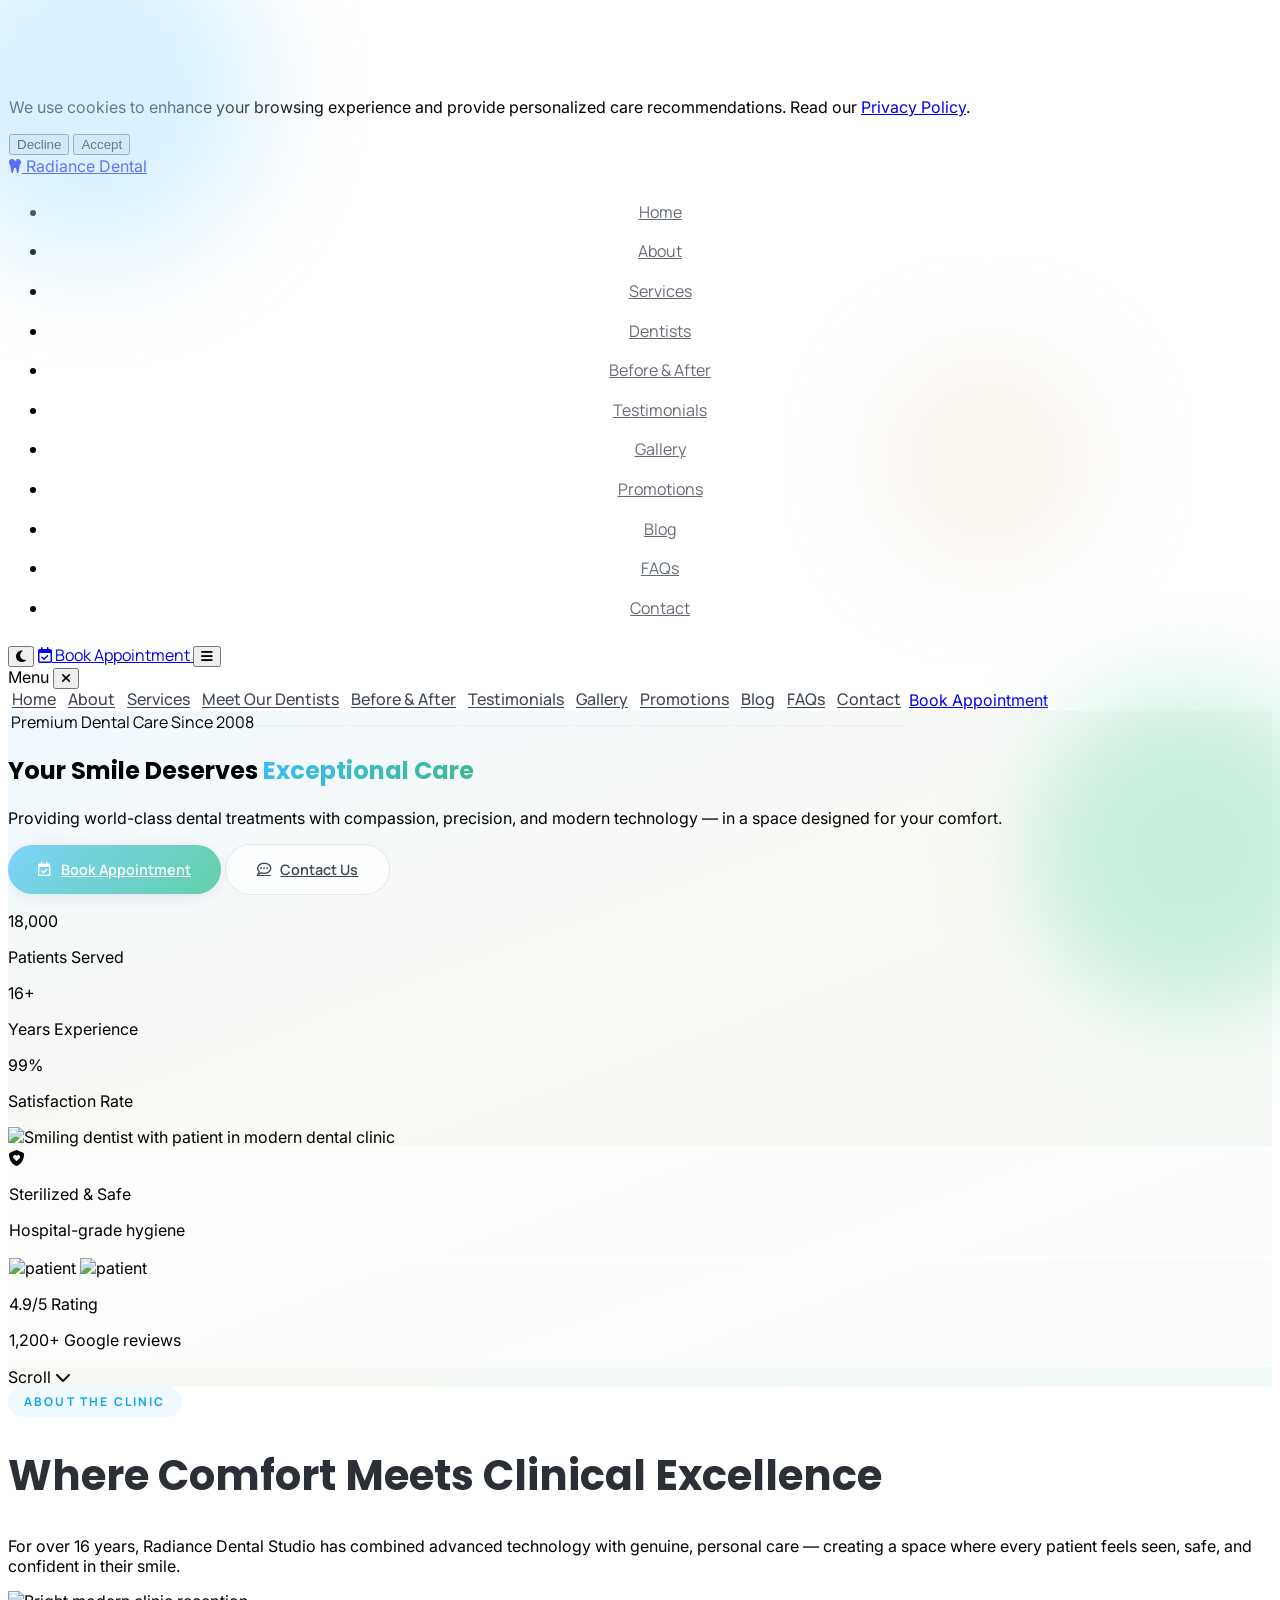
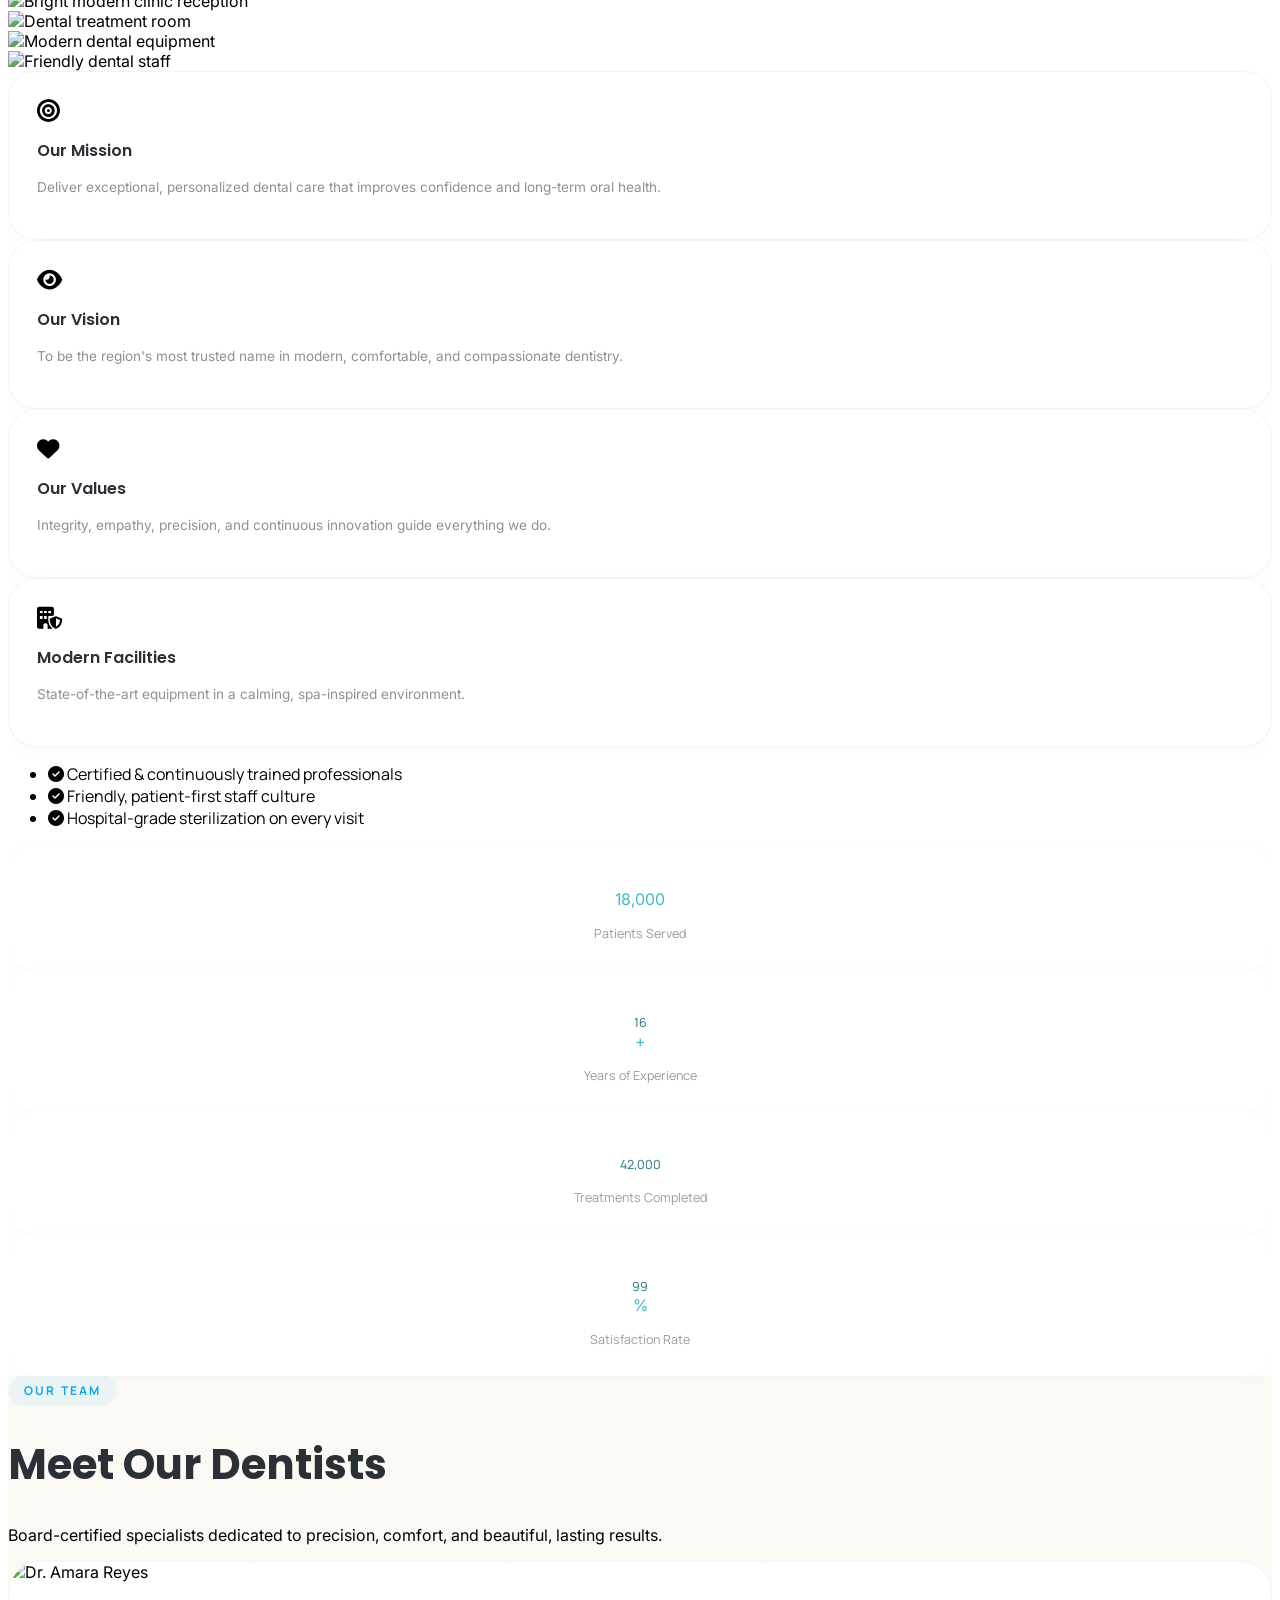
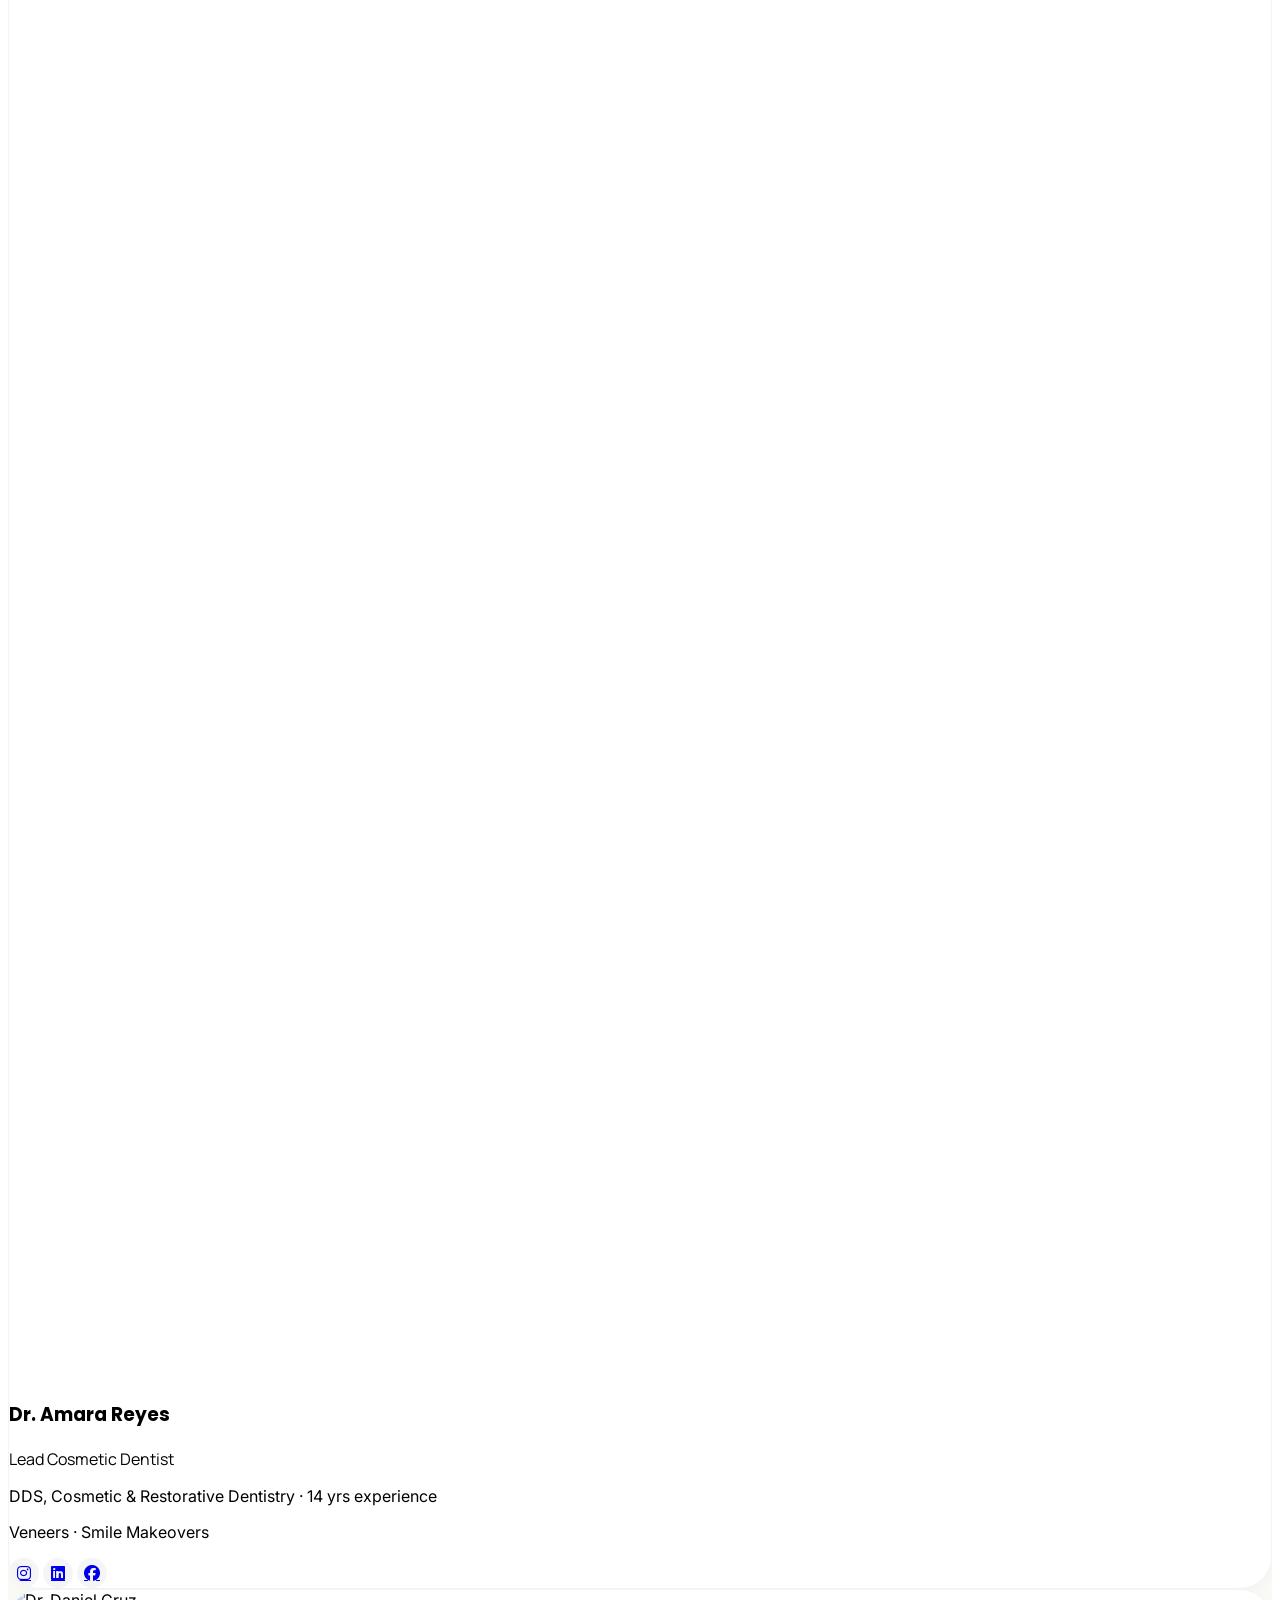
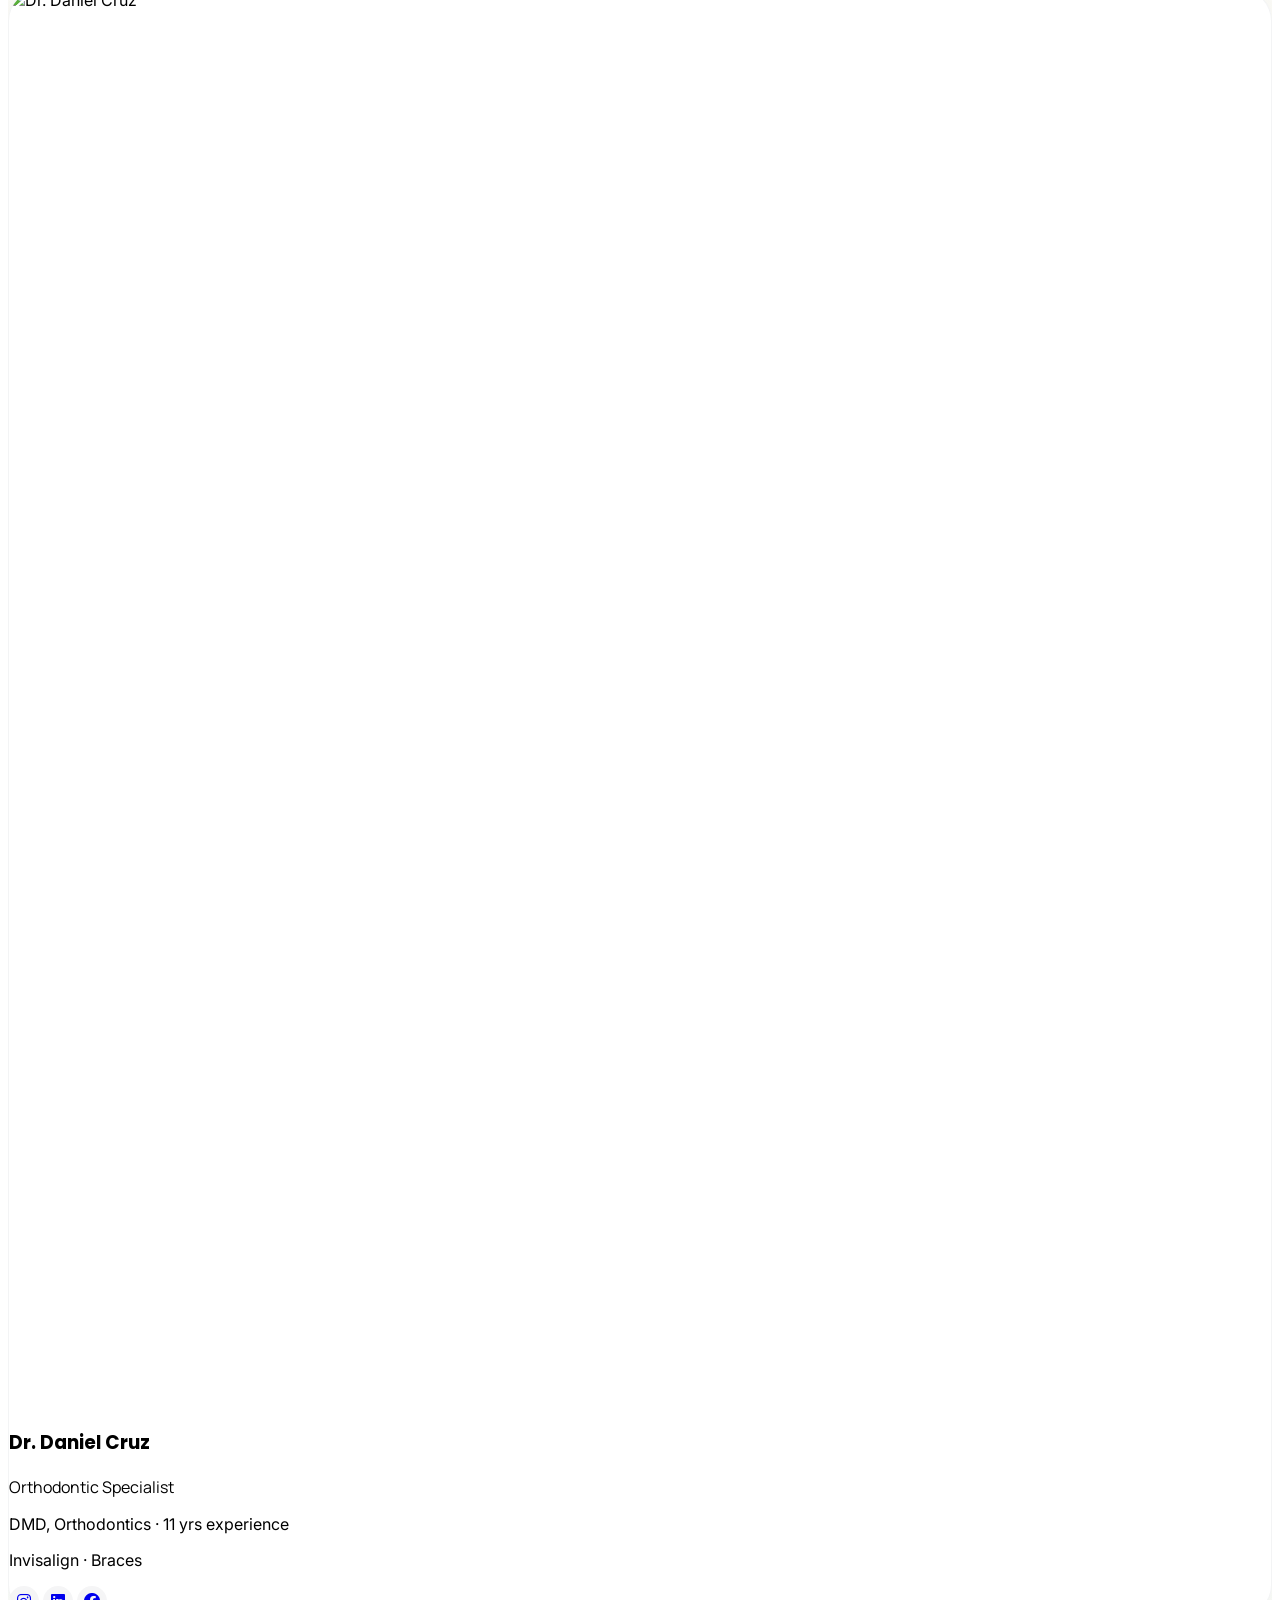
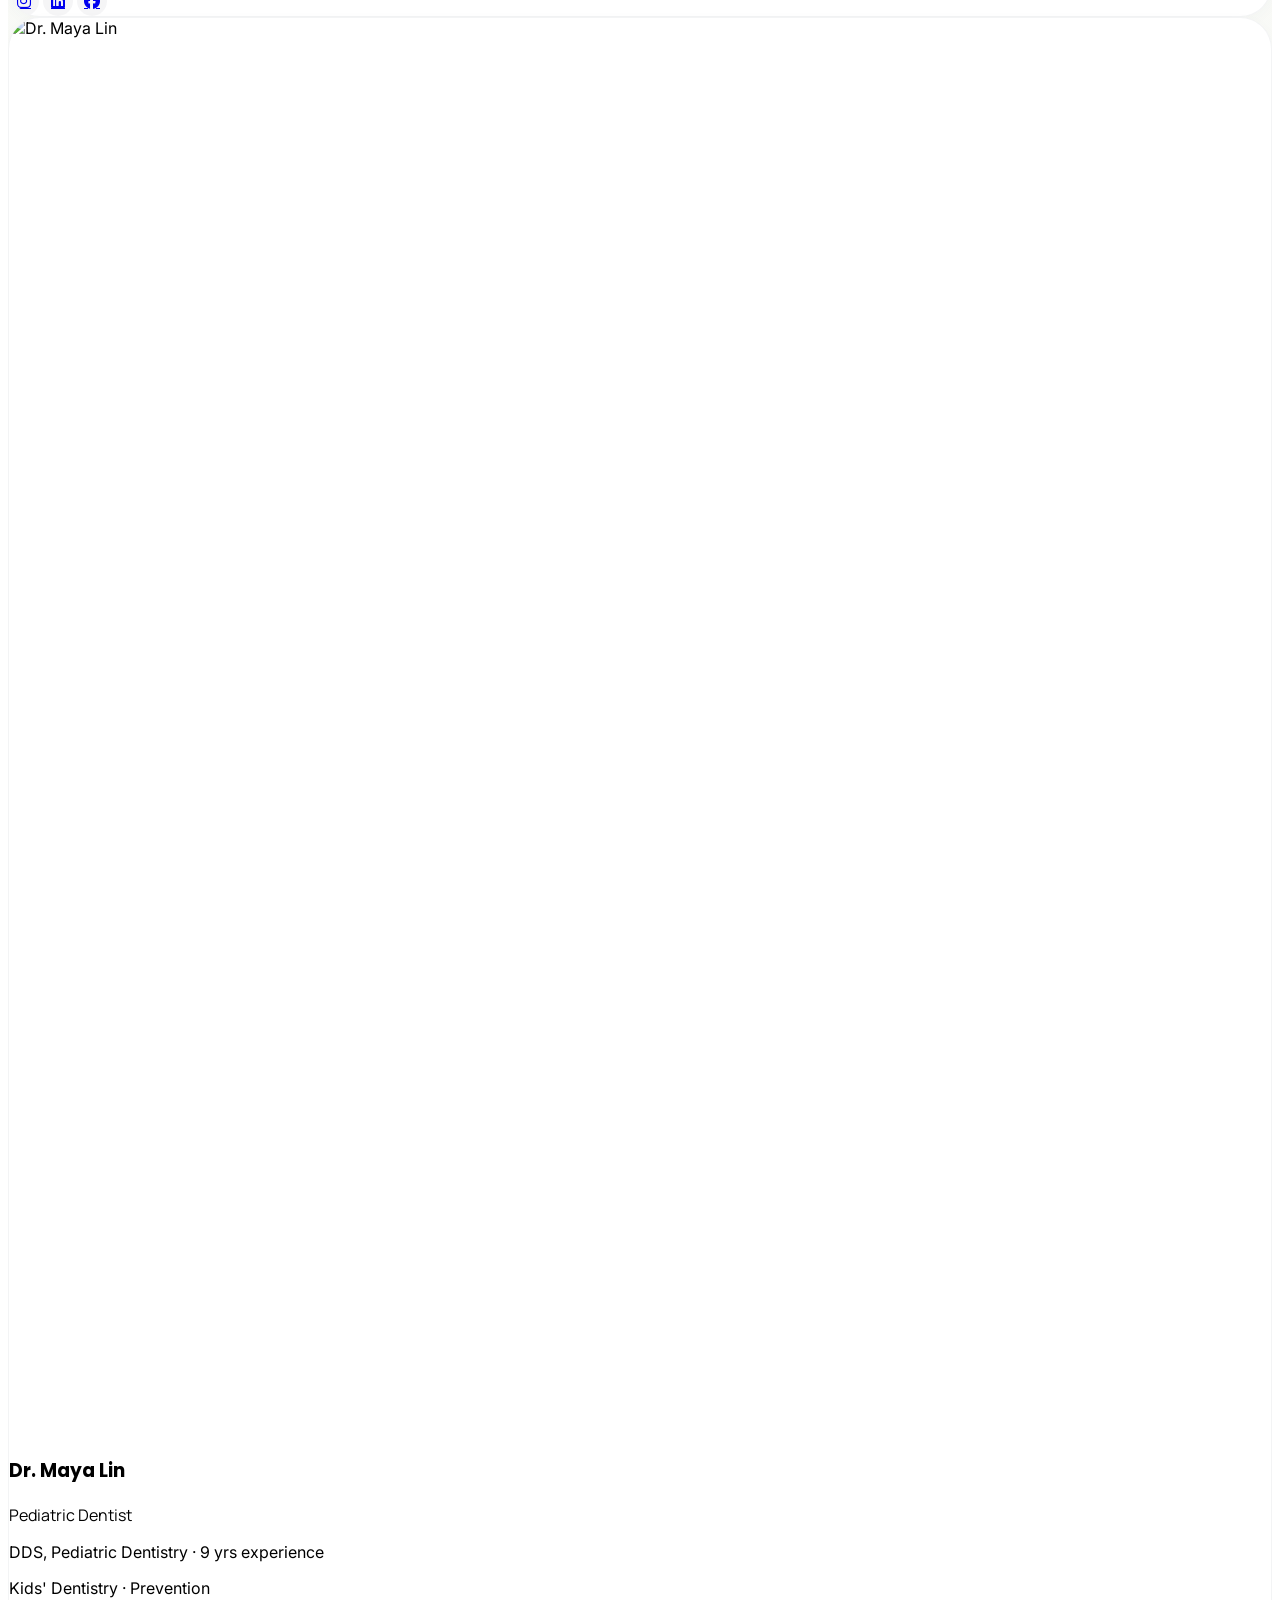
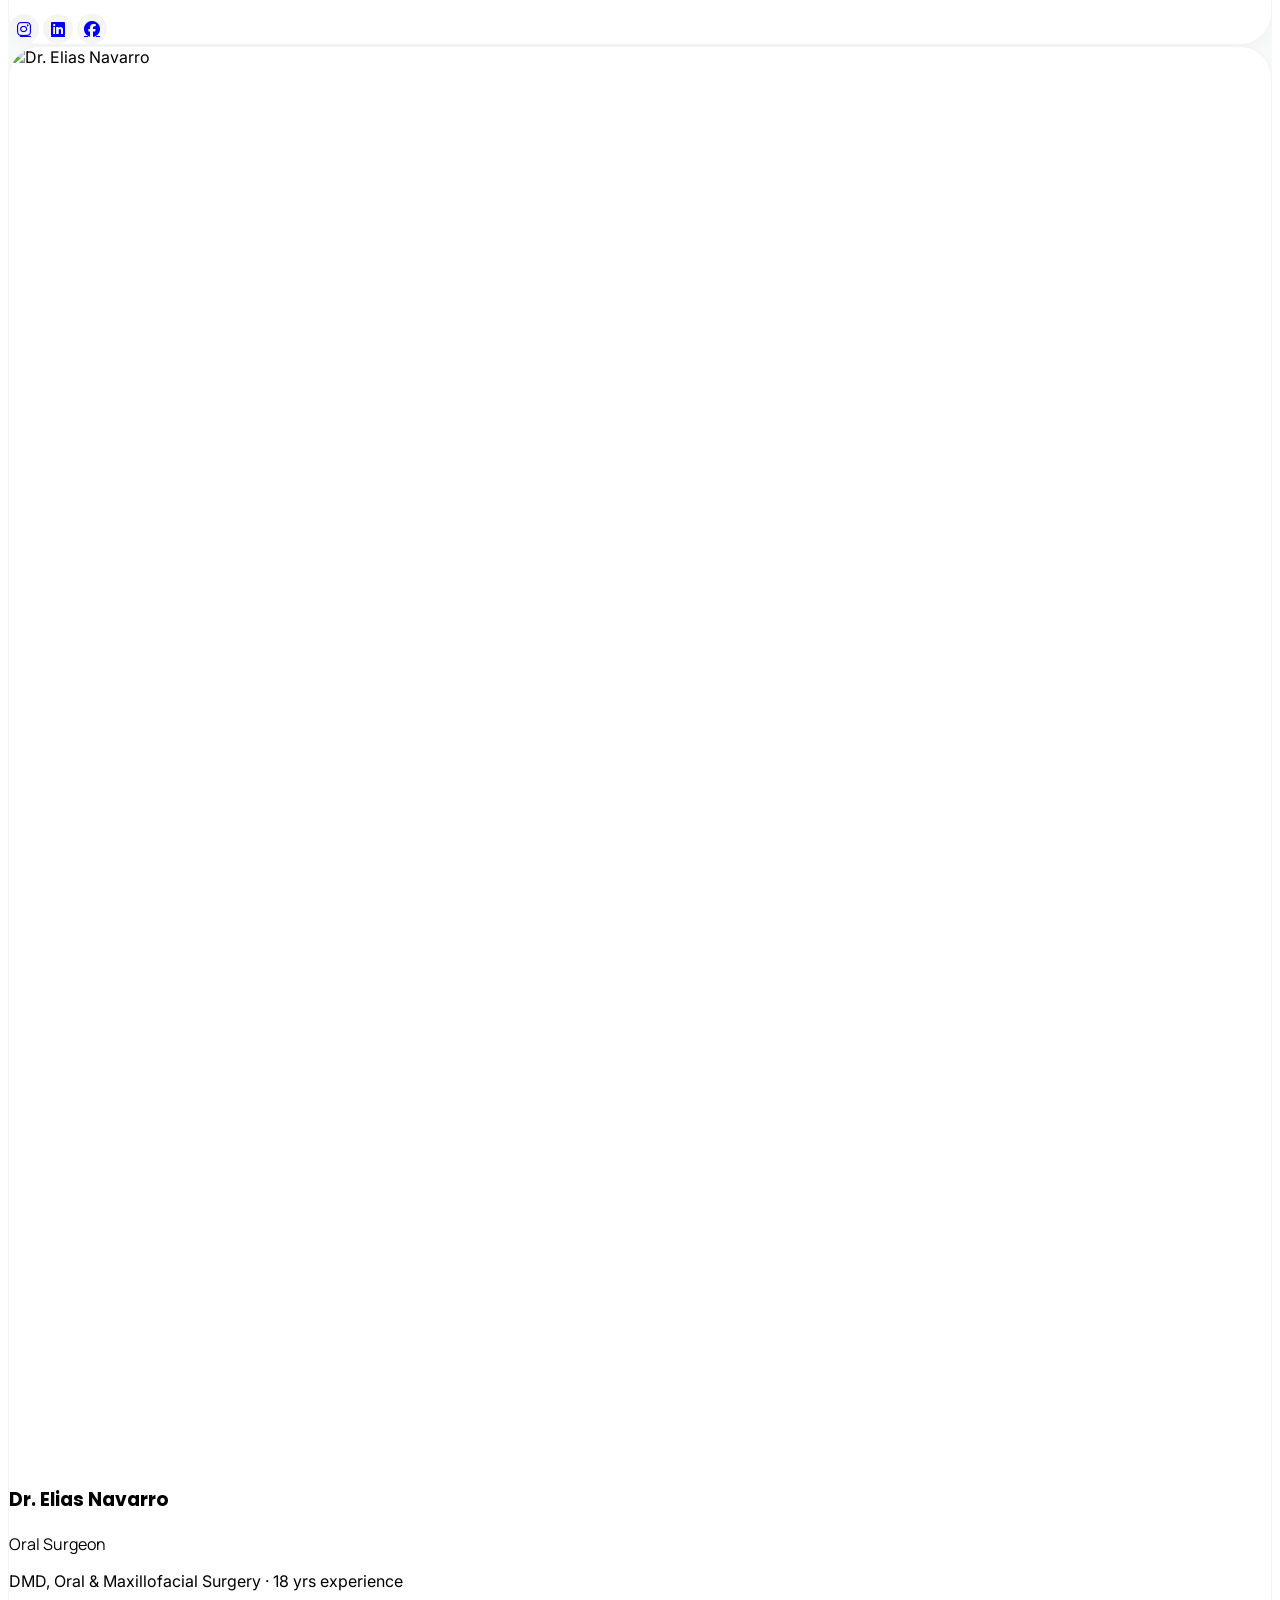
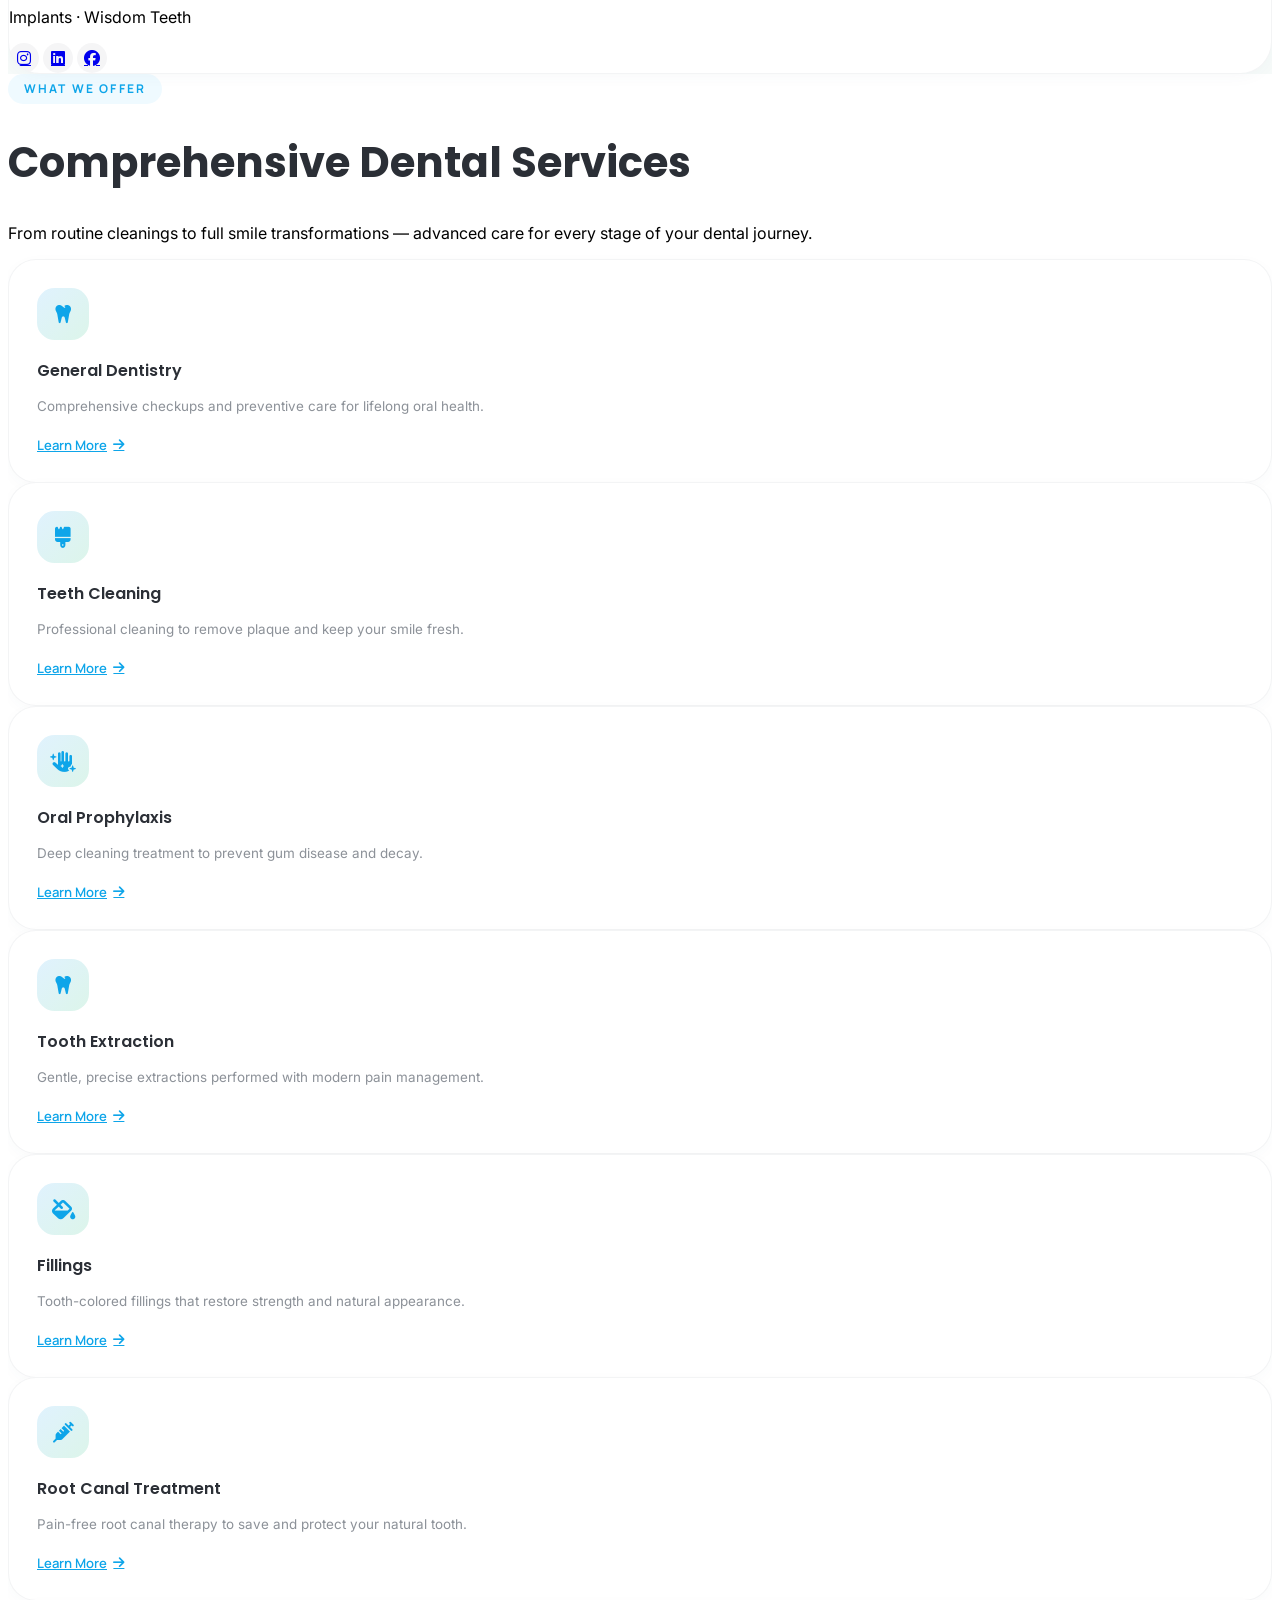
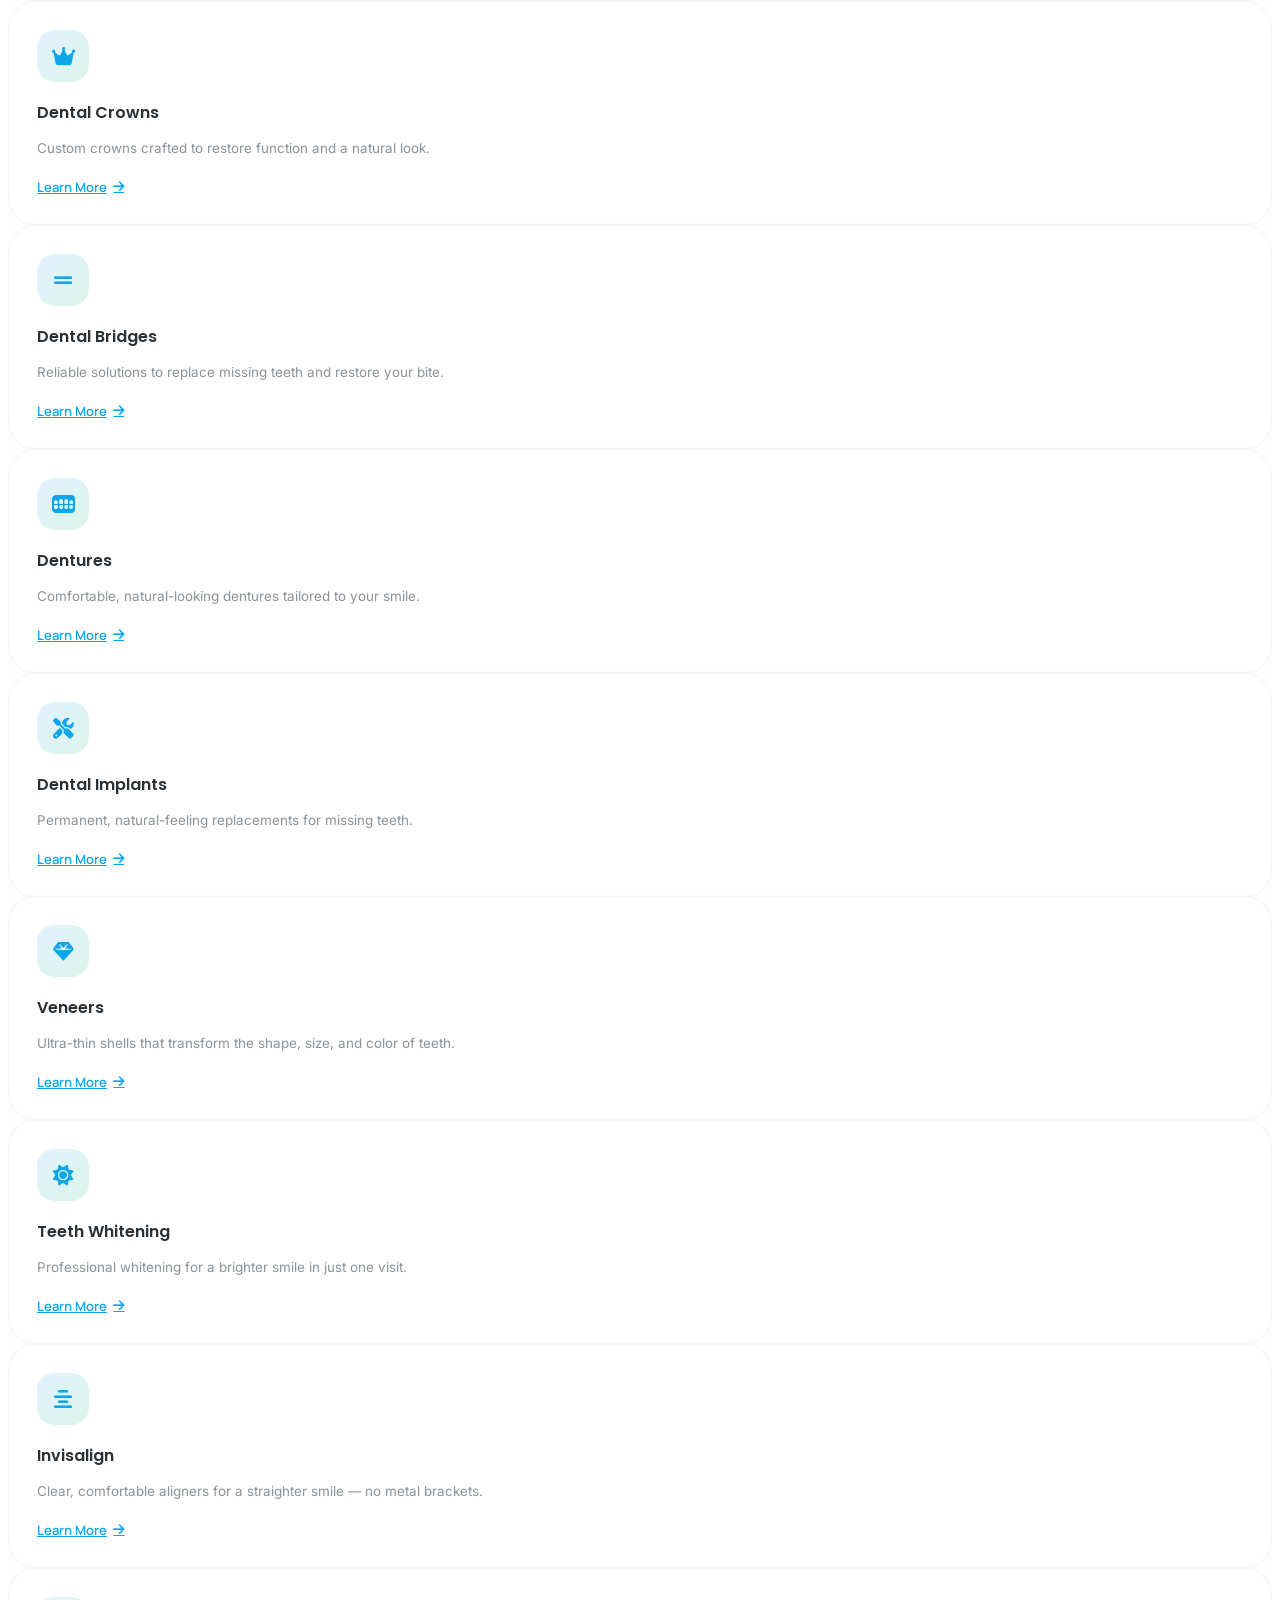
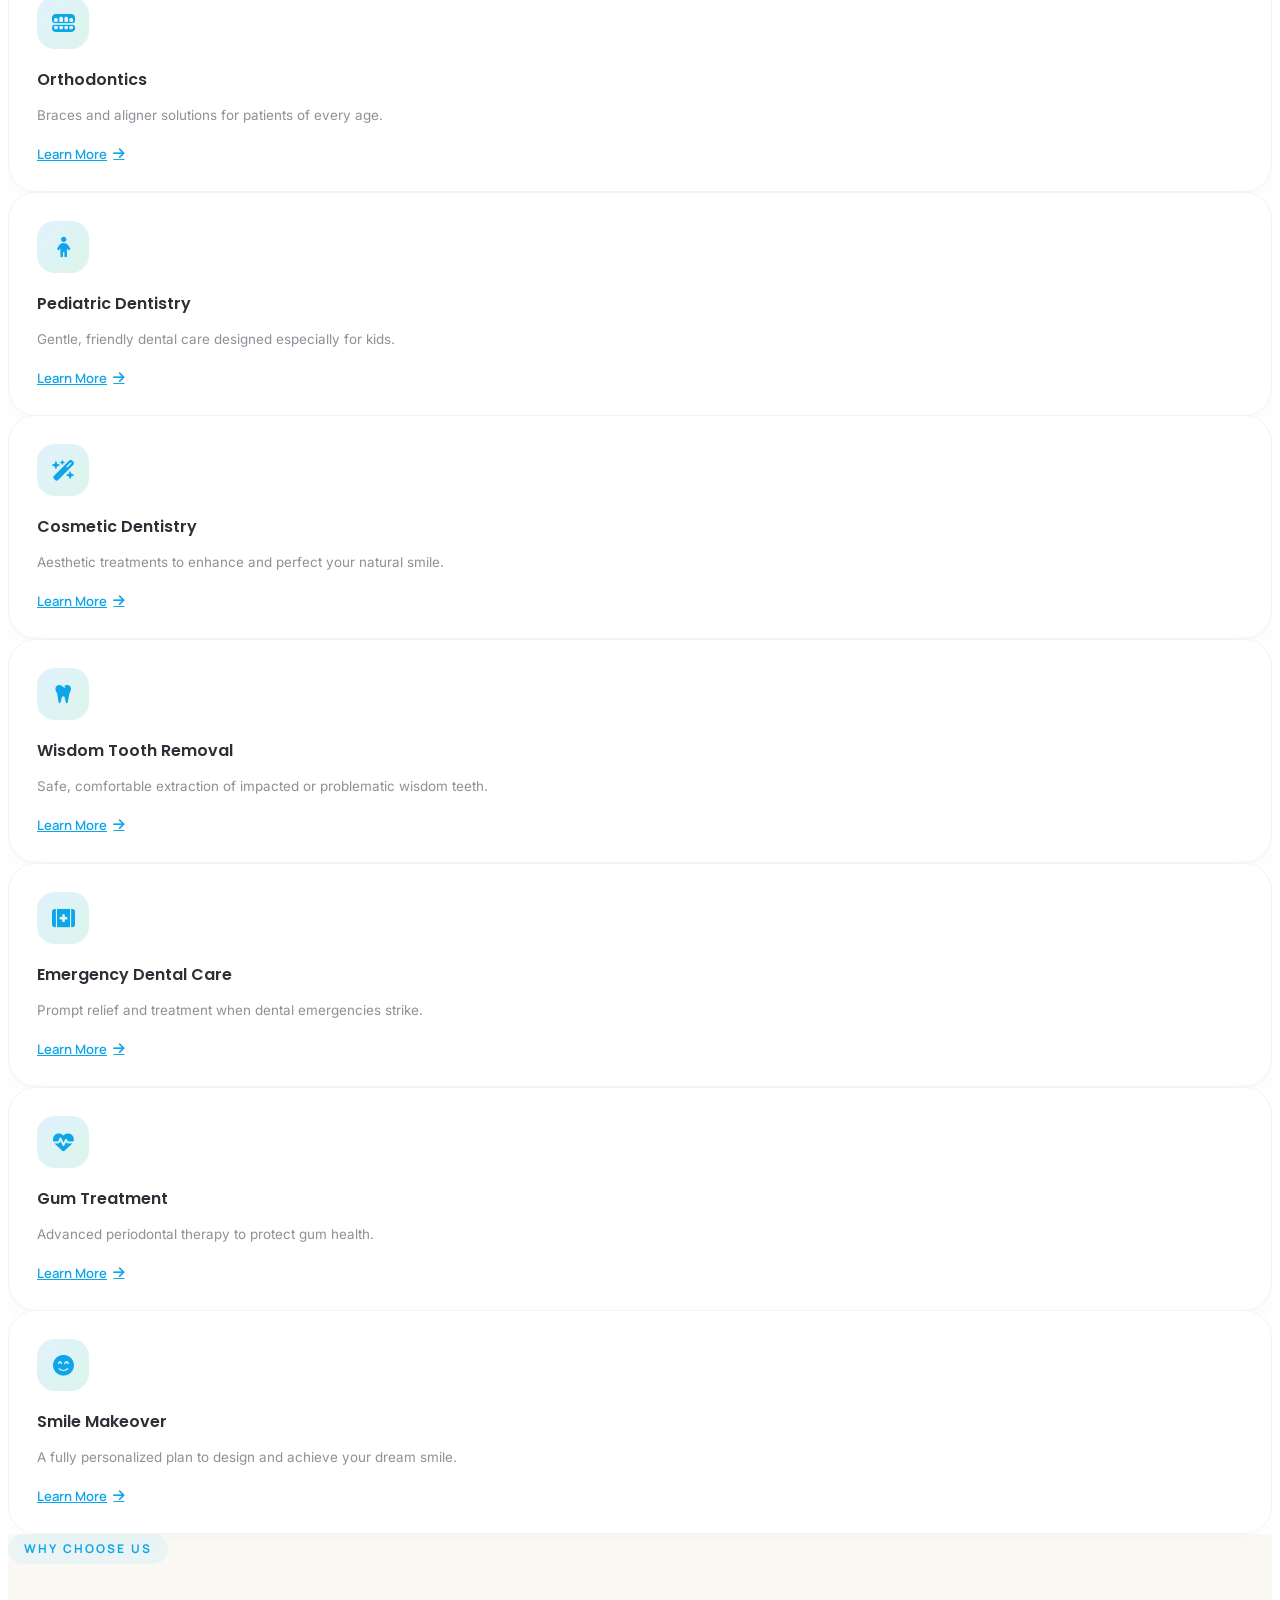
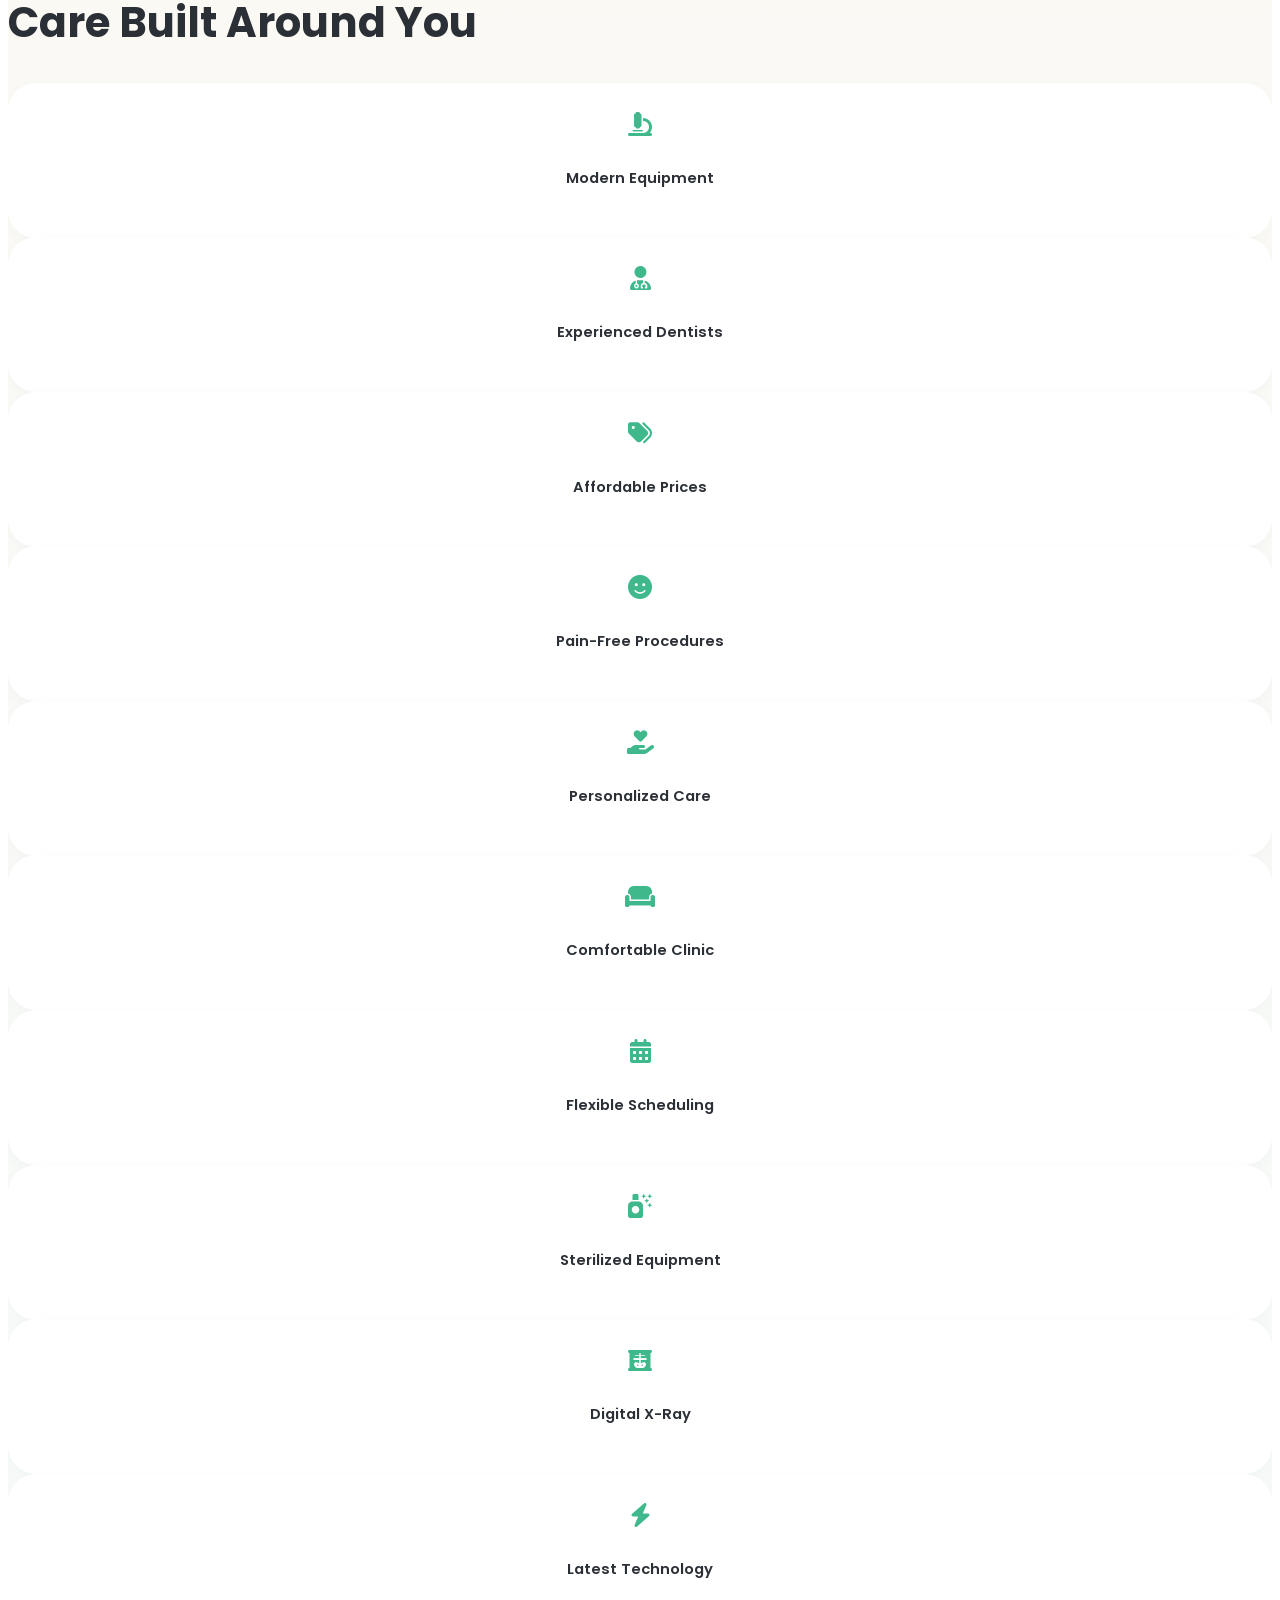
==== commit 9e01f159: "Add files via upload" ====
--- a/index.html
+++ b/index.html
@@ -117,7 +117,7 @@
 </div>
 
 <!-- Cookie Consent -->
-<div id="cookie-banner" class="fixed bottom-0 inset-x-0 z-50 translate-y-full transition-transform duration-500 ease-out">
+<div id="cookie-banner" class="fixed bottom-20 sm:bottom-0 inset-x-0 z-50 translate-y-full transition-transform duration-500 ease-out">
   <div class="mx-4 mb-4 md:mx-auto md:max-w-3xl glass-panel rounded-3xl shadow-soft p-5 flex flex-col sm:flex-row items-center gap-4">
     <p class="text-sm text-slateink/80 flex-1">We use cookies to enhance your browsing experience and provide personalized care recommendations. Read our <a href="#" class="underline decoration-sky-300 hover:text-sky-500">Privacy Policy</a>.</p>
     <div class="flex gap-2 shrink-0">
@@ -167,7 +167,7 @@
   </nav>
 
   <!-- Mobile Menu -->
-  <div id="mobile-menu" class="lg:hidden fixed inset-0 z-50 hidden">
+  <div id="mobile-menu" class="lg:hidden fixed inset-0 z-[55] hidden">
     <div class="absolute inset-0 bg-slateink/40 backdrop-blur-sm" id="mobile-menu-overlay"></div>
     <div class="absolute right-0 top-0 h-full w-[82%] max-w-sm bg-white shadow-2xl p-6 flex flex-col gap-1 overflow-y-auto translate-x-full transition-transform duration-400" id="mobile-menu-panel">
       <div class="flex items-center justify-between mb-6">
@@ -191,56 +191,56 @@
 </header>
 
 <!-- ================= HERO ================= -->
-<section id="home" class="relative overflow-hidden pt-40 pb-28 lg:pt-48 lg:pb-36 hero-gradient">
+<section id="home" class="relative overflow-hidden pt-32 pb-20 sm:pt-40 sm:pb-28 lg:pt-48 lg:pb-36 hero-gradient">
   <div class="floating-shape shape-1"></div>
   <div class="floating-shape shape-2"></div>
   <div class="floating-shape shape-3"></div>
   <div class="absolute inset-0 hero-dots"></div>
 
-  <div class="relative mx-auto max-w-7xl px-5 lg:px-8 grid lg:grid-cols-2 gap-14 items-center">
-    <div data-aos="fade-up">
+  <div class="relative mx-auto max-w-7xl px-5 lg:px-8 grid lg:grid-cols-2 gap-10 lg:gap-14 items-center">
+    <div data-aos="fade-up" class="text-center lg:text-left">
       <span class="inline-flex items-center gap-2 px-4 py-1.5 rounded-full bg-white/70 backdrop-blur border border-white/60 shadow-softer text-xs font-accent font-semibold tracking-wide text-slateink/70 mb-6">
-        <i class="fa-solid fa-sparkles text-sky-400"></i> Premium Dental Care Since 2008
+        <i class="fa-solid fa-sparkles text-sky-400"></i> <span data-cms="hero.badge">Premium Dental Care Since 2008</span>
       </span>
-      <h1 class="font-heading font-bold text-4xl sm:text-5xl lg:text-6xl leading-[1.1] text-charcoal">
-        Your Smile Deserves <span class="text-gradient">Exceptional Care</span>
+      <h1 class="font-heading font-bold text-3xl sm:text-5xl lg:text-6xl leading-[1.15] sm:leading-[1.1] text-charcoal">
+        <span data-cms="hero.headlinePrefix">Your Smile Deserves</span> <span class="text-gradient" data-cms="hero.headlineHighlight">Exceptional Care</span>
       </h1>
-      <p class="mt-6 text-lg text-slateink/70 max-w-xl leading-relaxed">
+      <p class="mt-5 sm:mt-6 text-base sm:text-lg text-slateink/70 max-w-xl mx-auto lg:mx-0 leading-relaxed" data-cms="hero.subheadline">
         Providing world-class dental treatments with compassion, precision, and modern technology — in a space designed for your comfort.
       </p>
-      <div class="mt-9 flex flex-wrap gap-4">
+      <div class="mt-8 sm:mt-9 flex flex-wrap justify-center lg:justify-start gap-4">
         <a href="#booking" class="btn-primary"><i class="fa-regular fa-calendar-check"></i> Book Appointment</a>
         <a href="#contact" class="btn-secondary"><i class="fa-regular fa-comment-dots"></i> Contact Us</a>
       </div>
-      <div class="mt-12 grid grid-cols-3 gap-6 max-w-md">
+      <div class="mt-10 sm:mt-12 grid grid-cols-3 gap-3 sm:gap-6 max-w-md mx-auto lg:mx-0">
         <div>
-          <p class="font-heading font-bold text-3xl text-charcoal counter" data-target="18000">0</p>
-          <p class="text-xs text-slateink/60 mt-1">Patients Served</p>
+          <p class="font-heading font-bold text-2xl sm:text-3xl text-charcoal counter" data-target="18000">0</p>
+          <p class="text-[11px] sm:text-xs text-slateink/60 mt-1">Patients Served</p>
         </div>
         <div>
-          <p class="font-heading font-bold text-3xl text-charcoal"><span class="counter" data-target="16">0</span>+</p>
-          <p class="text-xs text-slateink/60 mt-1">Years Experience</p>
+          <p class="font-heading font-bold text-2xl sm:text-3xl text-charcoal"><span class="counter" data-target="16">0</span>+</p>
+          <p class="text-[11px] sm:text-xs text-slateink/60 mt-1">Years Experience</p>
         </div>
         <div>
-          <p class="font-heading font-bold text-3xl text-charcoal"><span class="counter" data-target="99">0</span>%</p>
-          <p class="text-xs text-slateink/60 mt-1">Satisfaction Rate</p>
-        </div>
-      </div>
-    </div>
-
-    <div class="relative" data-aos="fade-left" data-aos-delay="150">
-      <div class="relative rounded-5xl overflow-hidden shadow-soft aspect-[4/5] max-w-md mx-auto img-hover">
-        <img src="https://images.unsplash.com/photo-1606811841689-23dfddce3e95?auto=format&fit=crop&w=900&q=80" alt="Smiling dentist with patient in modern dental clinic" loading="eager" class="w-full h-full object-cover" />
-      </div>
-      <div class="glass-panel absolute -left-6 bottom-10 hidden sm:flex items-center gap-3 rounded-3xl p-4 shadow-soft w-56 float-anim">
-        <div class="w-11 h-11 rounded-full bg-mint-100 flex items-center justify-center text-mint-500"><i class="fa-solid fa-shield-heart"></i></div>
+          <p class="font-heading font-bold text-2xl sm:text-3xl text-charcoal"><span class="counter" data-target="99">0</span>%</p>
+          <p class="text-[11px] sm:text-xs text-slateink/60 mt-1">Satisfaction Rate</p>
+        </div>
+      </div>
+    </div>
+
+    <div class="relative mt-4 lg:mt-0" data-aos="fade-left" data-aos-delay="150">
+      <div class="relative rounded-5xl overflow-hidden shadow-soft aspect-[4/5] max-w-xs sm:max-w-md mx-auto img-hover">
+        <img src="https://images.unsplash.com/photo-1606811841689-23dfddce3e95?auto=format&fit=crop&w=900&q=80" alt="Smiling dentist with patient in modern dental clinic" loading="eager" class="w-full h-full object-cover" data-cms-img="hero.heroImage" />
+      </div>
+      <div class="glass-panel absolute left-2 lg:-left-6 bottom-6 lg:bottom-10 hidden lg:flex items-center gap-3 rounded-3xl p-4 shadow-soft w-56 float-anim">
+        <div class="w-11 h-11 rounded-full bg-mint-100 flex items-center justify-center text-mint-500 shrink-0"><i class="fa-solid fa-shield-heart"></i></div>
         <div>
           <p class="text-sm font-semibold text-charcoal">Sterilized & Safe</p>
           <p class="text-xs text-slateink/60">Hospital-grade hygiene</p>
         </div>
       </div>
-      <div class="glass-panel absolute -right-4 top-8 hidden sm:flex items-center gap-3 rounded-3xl p-4 shadow-soft w-52 float-anim" style="animation-delay:1s">
-        <div class="flex -space-x-2">
+      <div class="glass-panel absolute right-2 lg:-right-4 top-6 lg:top-8 hidden lg:flex items-center gap-3 rounded-3xl p-4 shadow-soft w-52 float-anim" style="animation-delay:1s">
+        <div class="flex -space-x-2 shrink-0">
           <img src="https://images.unsplash.com/photo-1544005313-94ddf0286df2?auto=format&fit=crop&w=100&q=80" class="w-8 h-8 rounded-full border-2 border-white object-cover" alt="patient"/>
           <img src="https://images.unsplash.com/photo-1633332755192-727a05c4013d?auto=format&fit=crop&w=100&q=80" class="w-8 h-8 rounded-full border-2 border-white object-cover" alt="patient"/>
         </div>
@@ -258,128 +258,67 @@
   </div>
 </section>
 <!-- ================= ABOUT ================= -->
-<section id="about" class="py-24 lg:py-32 bg-white relative overflow-hidden">
-  <div class="mx-auto max-w-7xl px-5 lg:px-8">
-    <div class="text-center max-w-2xl mx-auto mb-16" data-aos="fade-up">
+<section id="about" class="py-16 sm:py-20 lg:py-32 bg-white relative overflow-hidden">
+  <div class="mx-auto max-w-7xl px-5 lg:px-8">
+    <div class="text-center max-w-2xl mx-auto mb-12 sm:mb-16" data-aos="fade-up">
       <span class="eyebrow">About The Clinic</span>
       <h2 class="section-title mt-3">Where Comfort Meets Clinical Excellence</h2>
-      <p class="mt-4 text-slateink/65 leading-relaxed">For over 16 years, Radiance Dental Studio has combined advanced technology with genuine, personal care — creating a space where every patient feels seen, safe, and confident in their smile.</p>
-    </div>
-
-    <div class="grid lg:grid-cols-2 gap-14 items-center mb-24">
-      <div class="grid grid-cols-2 gap-4" data-aos="fade-right">
-        <div class="space-y-4">
-          <div class="rounded-4xl overflow-hidden shadow-soft img-hover"><img src="https://images.unsplash.com/photo-1629909613654-28e377c37b09?auto=format&fit=crop&w=600&q=80" class="w-full h-48 object-cover" alt="Bright modern clinic reception"/></div>
-          <div class="rounded-4xl overflow-hidden shadow-soft img-hover"><img src="https://images.unsplash.com/photo-1588776814546-1ffcf47267a5?auto=format&fit=crop&w=600&q=80" class="w-full h-64 object-cover" alt="Dental treatment room"/></div>
-        </div>
-        <div class="space-y-4 pt-10">
-          <div class="rounded-4xl overflow-hidden shadow-soft img-hover"><img src="https://images.unsplash.com/photo-1609840114035-3c981b782dcf?auto=format&fit=crop&w=600&q=80" class="w-full h-64 object-cover" alt="Modern dental equipment"/></div>
-          <div class="rounded-4xl overflow-hidden shadow-soft img-hover"><img src="https://images.unsplash.com/photo-1622253692010-333f2da6031d?auto=format&fit=crop&w=600&q=80" class="w-full h-48 object-cover" alt="Friendly dental staff"/></div>
+      <p class="mt-4 text-slateink/65 leading-relaxed" data-cms="about.introText">For over 16 years, Radiance Dental Studio has combined advanced technology with genuine, personal care — creating a space where every patient feels seen, safe, and confident in their smile.</p>
+    </div>
+
+    <div class="grid lg:grid-cols-2 gap-10 lg:gap-14 items-center mb-16 lg:mb-24">
+      <div class="grid grid-cols-2 gap-3 sm:gap-4" data-aos="fade-right">
+        <div class="space-y-3 sm:space-y-4">
+          <div class="rounded-4xl overflow-hidden shadow-soft img-hover"><img src="https://images.unsplash.com/photo-1629909613654-28e377c37b09?auto=format&fit=crop&w=600&q=80" class="w-full h-36 sm:h-48 object-cover" alt="Bright modern clinic reception"/></div>
+          <div class="rounded-4xl overflow-hidden shadow-soft img-hover"><img src="https://images.unsplash.com/photo-1588776814546-1ffcf47267a5?auto=format&fit=crop&w=600&q=80" class="w-full h-48 sm:h-64 object-cover" alt="Dental treatment room"/></div>
+        </div>
+        <div class="space-y-3 sm:space-y-4 pt-6 sm:pt-10">
+          <div class="rounded-4xl overflow-hidden shadow-soft img-hover"><img src="https://images.unsplash.com/photo-1609840114035-3c981b782dcf?auto=format&fit=crop&w=600&q=80" class="w-full h-48 sm:h-64 object-cover" alt="Modern dental equipment"/></div>
+          <div class="rounded-4xl overflow-hidden shadow-soft img-hover"><img src="https://images.unsplash.com/photo-1622253692010-333f2da6031d?auto=format&fit=crop&w=600&q=80" class="w-full h-36 sm:h-48 object-cover" alt="Friendly dental staff"/></div>
         </div>
       </div>
 
       <div data-aos="fade-left">
-        <div class="grid sm:grid-cols-2 gap-5 mb-8">
-          <div class="value-card"><i class="fa-solid fa-bullseye text-sky-400"></i><h3>Our Mission</h3><p>Deliver exceptional, personalized dental care that improves confidence and long-term oral health.</p></div>
-          <div class="value-card"><i class="fa-solid fa-eye text-mint-500"></i><h3>Our Vision</h3><p>To be the region's most trusted name in modern, comfortable, and compassionate dentistry.</p></div>
-          <div class="value-card"><i class="fa-solid fa-heart text-sky-400"></i><h3>Our Values</h3><p>Integrity, empathy, precision, and continuous innovation guide everything we do.</p></div>
-          <div class="value-card"><i class="fa-solid fa-building-shield text-mint-500"></i><h3>Modern Facilities</h3><p>State-of-the-art equipment in a calming, spa-inspired environment.</p></div>
+        <div class="grid sm:grid-cols-2 gap-4 sm:gap-5 mb-8">
+          <div class="value-card"><i class="fa-solid fa-bullseye text-sky-400"></i><h3 data-cms="about.mission.title">Our Mission</h3><p data-cms="about.mission.text">Deliver exceptional, personalized dental care that improves confidence and long-term oral health.</p></div>
+          <div class="value-card"><i class="fa-solid fa-eye text-mint-500"></i><h3 data-cms="about.vision.title">Our Vision</h3><p data-cms="about.vision.text">To be the region's most trusted name in modern, comfortable, and compassionate dentistry.</p></div>
+          <div class="value-card"><i class="fa-solid fa-heart text-sky-400"></i><h3 data-cms="about.values.title">Our Values</h3><p data-cms="about.values.text">Integrity, empathy, precision, and continuous innovation guide everything we do.</p></div>
+          <div class="value-card"><i class="fa-solid fa-building-shield text-mint-500"></i><h3 data-cms="about.facilities.title">Modern Facilities</h3><p data-cms="about.facilities.text">State-of-the-art equipment in a calming, spa-inspired environment.</p></div>
         </div>
         <ul class="space-y-3 font-accent text-sm text-slateink/75">
-          <li class="flex items-center gap-3"><i class="fa-solid fa-circle-check text-mint-500"></i> Certified & continuously trained professionals</li>
-          <li class="flex items-center gap-3"><i class="fa-solid fa-circle-check text-mint-500"></i> Friendly, patient-first staff culture</li>
-          <li class="flex items-center gap-3"><i class="fa-solid fa-circle-check text-mint-500"></i> Hospital-grade sterilization on every visit</li>
+          <li class="flex items-center gap-3"><i class="fa-solid fa-circle-check text-mint-500 shrink-0"></i> Certified & continuously trained professionals</li>
+          <li class="flex items-center gap-3"><i class="fa-solid fa-circle-check text-mint-500 shrink-0"></i> Friendly, patient-first staff culture</li>
+          <li class="flex items-center gap-3"><i class="fa-solid fa-circle-check text-mint-500 shrink-0"></i> Hospital-grade sterilization on every visit</li>
         </ul>
       </div>
     </div>
 
     <!-- Counters -->
-    <div class="grid grid-cols-2 md:grid-cols-4 gap-6" data-aos="fade-up">
-      <div class="stat-card"><p class="counter font-heading font-bold text-4xl text-gradient" data-target="18000">0</p><span>Patients Served</span></div>
-      <div class="stat-card"><p class="font-heading font-bold text-4xl text-gradient"><span class="counter" data-target="16">0</span>+</p><span>Years of Experience</span></div>
-      <div class="stat-card"><p class="font-heading font-bold text-4xl text-gradient"><span class="counter" data-target="42000">0</span></p><span>Treatments Completed</span></div>
-      <div class="stat-card"><p class="font-heading font-bold text-4xl text-gradient"><span class="counter" data-target="99">0</span>%</p><span>Satisfaction Rate</span></div>
+    <div class="grid grid-cols-2 md:grid-cols-4 gap-4 sm:gap-6" data-aos="fade-up">
+      <div class="stat-card"><p class="counter font-heading font-bold text-3xl sm:text-4xl text-gradient" data-target="18000">0</p><span>Patients Served</span></div>
+      <div class="stat-card"><p class="font-heading font-bold text-3xl sm:text-4xl text-gradient"><span class="counter" data-target="16">0</span>+</p><span>Years of Experience</span></div>
+      <div class="stat-card"><p class="font-heading font-bold text-3xl sm:text-4xl text-gradient"><span class="counter" data-target="42000">0</span></p><span>Treatments Completed</span></div>
+      <div class="stat-card"><p class="font-heading font-bold text-3xl sm:text-4xl text-gradient"><span class="counter" data-target="99">0</span>%</p><span>Satisfaction Rate</span></div>
     </div>
   </div>
 </section>
 
 <!-- ================= MEET OUR DENTISTS ================= -->
-<section id="dentists" class="py-24 lg:py-32 section-alt relative">
-  <div class="mx-auto max-w-7xl px-5 lg:px-8">
-    <div class="text-center max-w-2xl mx-auto mb-16" data-aos="fade-up">
+<section id="dentists" class="py-16 sm:py-20 lg:py-32 section-alt relative">
+  <div class="mx-auto max-w-7xl px-5 lg:px-8">
+    <div class="text-center max-w-2xl mx-auto mb-12 sm:mb-16" data-aos="fade-up">
       <span class="eyebrow">Our Team</span>
       <h2 class="section-title mt-3">Meet Our Dentists</h2>
       <p class="mt-4 text-slateink/65 leading-relaxed">Board-certified specialists dedicated to precision, comfort, and beautiful, lasting results.</p>
     </div>
 
-    <div class="grid sm:grid-cols-2 lg:grid-cols-4 gap-7">
-      <!-- Dentist Card 1 -->
-      <div class="dentist-card" data-aos="fade-up">
-        <div class="dentist-photo"><img src="https://images.unsplash.com/photo-1537368910025-700350fe46c7?auto=format&fit=crop&w=500&q=80" alt="Dr. Amara Reyes" loading="lazy"/></div>
-        <div class="p-5 text-center">
-          <h3 class="font-heading font-semibold text-lg text-charcoal">Dr. Amara Reyes</h3>
-          <p class="text-sky-500 text-sm font-accent font-medium">Lead Cosmetic Dentist</p>
-          <p class="text-xs text-slateink/55 mt-2">DDS, Cosmetic & Restorative Dentistry · 14 yrs experience</p>
-          <p class="text-xs text-slateink/55 mt-1">Veneers · Smile Makeovers</p>
-          <div class="flex justify-center gap-3 mt-4 text-slateink/40">
-            <a href="#" class="social-ic"><i class="fa-brands fa-instagram"></i></a>
-            <a href="#" class="social-ic"><i class="fa-brands fa-linkedin"></i></a>
-            <a href="#" class="social-ic"><i class="fa-brands fa-facebook"></i></a>
-          </div>
-        </div>
-      </div>
-      <!-- Dentist Card 2 -->
-      <div class="dentist-card" data-aos="fade-up" data-aos-delay="100">
-        <div class="dentist-photo"><img src="https://images.unsplash.com/photo-1622902046580-2b47f47f5471?auto=format&fit=crop&w=500&q=80" alt="Dr. Daniel Cruz" loading="lazy"/></div>
-        <div class="p-5 text-center">
-          <h3 class="font-heading font-semibold text-lg text-charcoal">Dr. Daniel Cruz</h3>
-          <p class="text-sky-500 text-sm font-accent font-medium">Orthodontic Specialist</p>
-          <p class="text-xs text-slateink/55 mt-2">DMD, Orthodontics · 11 yrs experience</p>
-          <p class="text-xs text-slateink/55 mt-1">Invisalign · Braces</p>
-          <div class="flex justify-center gap-3 mt-4 text-slateink/40">
-            <a href="#" class="social-ic"><i class="fa-brands fa-instagram"></i></a>
-            <a href="#" class="social-ic"><i class="fa-brands fa-linkedin"></i></a>
-            <a href="#" class="social-ic"><i class="fa-brands fa-facebook"></i></a>
-          </div>
-        </div>
-      </div>
-      <!-- Dentist Card 3 -->
-      <div class="dentist-card" data-aos="fade-up" data-aos-delay="200">
-        <div class="dentist-photo"><img src="https://images.unsplash.com/photo-1559839734-2b71ea197ec2?auto=format&fit=crop&w=500&q=80" alt="Dr. Maya Lin" loading="lazy"/></div>
-        <div class="p-5 text-center">
-          <h3 class="font-heading font-semibold text-lg text-charcoal">Dr. Maya Lin</h3>
-          <p class="text-sky-500 text-sm font-accent font-medium">Pediatric Dentist</p>
-          <p class="text-xs text-slateink/55 mt-2">DDS, Pediatric Dentistry · 9 yrs experience</p>
-          <p class="text-xs text-slateink/55 mt-1">Kids' Dentistry · Prevention</p>
-          <div class="flex justify-center gap-3 mt-4 text-slateink/40">
-            <a href="#" class="social-ic"><i class="fa-brands fa-instagram"></i></a>
-            <a href="#" class="social-ic"><i class="fa-brands fa-linkedin"></i></a>
-            <a href="#" class="social-ic"><i class="fa-brands fa-facebook"></i></a>
-          </div>
-        </div>
-      </div>
-      <!-- Dentist Card 4 -->
-      <div class="dentist-card" data-aos="fade-up" data-aos-delay="300">
-        <div class="dentist-photo"><img src="https://images.unsplash.com/photo-1537368910025-700350fe46c7?auto=format&fit=crop&w=500&q=80&sat=-100" alt="Dr. Elias Navarro" loading="lazy"/></div>
-        <div class="p-5 text-center">
-          <h3 class="font-heading font-semibold text-lg text-charcoal">Dr. Elias Navarro</h3>
-          <p class="text-sky-500 text-sm font-accent font-medium">Oral Surgeon</p>
-          <p class="text-xs text-slateink/55 mt-2">DMD, Oral & Maxillofacial Surgery · 18 yrs experience</p>
-          <p class="text-xs text-slateink/55 mt-1">Implants · Wisdom Teeth</p>
-          <div class="flex justify-center gap-3 mt-4 text-slateink/40">
-            <a href="#" class="social-ic"><i class="fa-brands fa-instagram"></i></a>
-            <a href="#" class="social-ic"><i class="fa-brands fa-linkedin"></i></a>
-            <a href="#" class="social-ic"><i class="fa-brands fa-facebook"></i></a>
-          </div>
-        </div>
-      </div>
-    </div>
+    <div id="dentists-grid" class="grid sm:grid-cols-2 lg:grid-cols-4 gap-6 sm:gap-7"></div>
   </div>
 </section>
 <!-- ================= SERVICES ================= -->
-<section id="services" class="py-24 lg:py-32 bg-white">
-  <div class="mx-auto max-w-7xl px-5 lg:px-8">
-    <div class="text-center max-w-2xl mx-auto mb-16" data-aos="fade-up">
+<section id="services" class="py-16 sm:py-20 lg:py-32 bg-white">
+  <div class="mx-auto max-w-7xl px-5 lg:px-8">
+    <div class="text-center max-w-2xl mx-auto mb-12 sm:mb-16" data-aos="fade-up">
       <span class="eyebrow">What We Offer</span>
       <h2 class="section-title mt-3">Comprehensive Dental Services</h2>
       <p class="mt-4 text-slateink/65 leading-relaxed">From routine cleanings to full smile transformations — advanced care for every stage of your dental journey.</p>
@@ -389,9 +328,9 @@
 </section>
 
 <!-- ================= WHY CHOOSE US ================= -->
-<section id="why-us" class="py-24 lg:py-32 section-alt">
-  <div class="mx-auto max-w-7xl px-5 lg:px-8">
-    <div class="text-center max-w-2xl mx-auto mb-16" data-aos="fade-up">
+<section id="why-us" class="py-16 sm:py-20 lg:py-32 section-alt">
+  <div class="mx-auto max-w-7xl px-5 lg:px-8">
+    <div class="text-center max-w-2xl mx-auto mb-12 sm:mb-16" data-aos="fade-up">
       <span class="eyebrow">Why Choose Us</span>
       <h2 class="section-title mt-3">Care Built Around You</h2>
     </div>
@@ -400,9 +339,9 @@
 </section>
 
 <!-- ================= BEFORE & AFTER ================= -->
-<section id="before-after" class="py-24 lg:py-32 bg-white">
-  <div class="mx-auto max-w-7xl px-5 lg:px-8">
-    <div class="text-center max-w-2xl mx-auto mb-16" data-aos="fade-up">
+<section id="before-after" class="py-16 sm:py-20 lg:py-32 bg-white">
+  <div class="mx-auto max-w-7xl px-5 lg:px-8">
+    <div class="text-center max-w-2xl mx-auto mb-12 sm:mb-16" data-aos="fade-up">
       <span class="eyebrow">Real Results</span>
       <h2 class="section-title mt-3">Before & After Transformations</h2>
       <p class="mt-4 text-slateink/65 leading-relaxed">Drag the slider to see the difference our treatments make.</p>
@@ -421,7 +360,7 @@
 </section>
 
 <!-- ================= GALLERY ================= -->
-<section id="gallery" class="py-24 lg:py-32 section-alt">
+<section id="gallery" class="py-16 sm:py-20 lg:py-32 section-alt">
   <div class="mx-auto max-w-7xl px-5 lg:px-8">
     <div class="text-center max-w-2xl mx-auto mb-10" data-aos="fade-up">
       <span class="eyebrow">Take a Look Inside</span>
@@ -445,9 +384,9 @@
 </div>
 
 <!-- ================= TESTIMONIALS ================= -->
-<section id="testimonials" class="py-24 lg:py-32 bg-white overflow-hidden">
-  <div class="mx-auto max-w-7xl px-5 lg:px-8">
-    <div class="text-center max-w-2xl mx-auto mb-16" data-aos="fade-up">
+<section id="testimonials" class="py-16 sm:py-20 lg:py-32 bg-white overflow-hidden">
+  <div class="mx-auto max-w-7xl px-5 lg:px-8">
+    <div class="text-center max-w-2xl mx-auto mb-12 sm:mb-16" data-aos="fade-up">
       <span class="eyebrow">Patient Love</span>
       <h2 class="section-title mt-3">What Our Patients Say</h2>
       <div class="flex items-center justify-center gap-2 mt-4">
@@ -465,7 +404,7 @@
   </div>
 </section>
 <!-- ================= BOOKING ================= -->
-<section id="booking" class="py-24 lg:py-32 relative overflow-hidden hero-gradient">
+<section id="booking" class="py-16 sm:py-20 lg:py-32 relative overflow-hidden hero-gradient">
   <div class="floating-shape shape-2" style="opacity:.5"></div>
   <div class="mx-auto max-w-5xl px-5 lg:px-8 relative">
     <div class="text-center max-w-2xl mx-auto mb-12" data-aos="fade-up">
@@ -544,9 +483,9 @@
 </div>
 
 <!-- ================= PROMOTIONS ================= -->
-<section id="promotions" class="py-24 lg:py-32 bg-white">
-  <div class="mx-auto max-w-7xl px-5 lg:px-8">
-    <div class="text-center max-w-2xl mx-auto mb-16" data-aos="fade-up">
+<section id="promotions" class="py-16 sm:py-20 lg:py-32 bg-white">
+  <div class="mx-auto max-w-7xl px-5 lg:px-8">
+    <div class="text-center max-w-2xl mx-auto mb-12 sm:mb-16" data-aos="fade-up">
       <span class="eyebrow">Special Offers</span>
       <h2 class="section-title mt-3">Current Promotions</h2>
     </div>
@@ -564,9 +503,9 @@
 </section>
 
 <!-- ================= FACILITIES ================= -->
-<section id="facilities" class="py-24 lg:py-32 bg-white">
-  <div class="mx-auto max-w-7xl px-5 lg:px-8">
-    <div class="text-center max-w-2xl mx-auto mb-16" data-aos="fade-up">
+<section id="facilities" class="py-16 sm:py-20 lg:py-32 bg-white">
+  <div class="mx-auto max-w-7xl px-5 lg:px-8">
+    <div class="text-center max-w-2xl mx-auto mb-12 sm:mb-16" data-aos="fade-up">
       <span class="eyebrow">Comfort & Convenience</span>
       <h2 class="section-title mt-3">Clinic Facilities</h2>
     </div>
@@ -575,8 +514,8 @@
 </section>
 
 <!-- ================= INFECTION CONTROL / VIRTUAL TOUR ================= -->
-<section class="py-24 lg:py-32 section-alt">
-  <div class="mx-auto max-w-7xl px-5 lg:px-8 grid lg:grid-cols-2 gap-14 items-center">
+<section class="py-16 sm:py-20 lg:py-32 section-alt">
+  <div class="mx-auto max-w-7xl px-5 lg:px-8 grid lg:grid-cols-2 gap-10 lg:gap-14 items-center">
     <div data-aos="fade-right">
       <span class="eyebrow">Your Safety First</span>
       <h2 class="section-title mt-3">Infection Control & Sterilization</h2>
@@ -600,8 +539,8 @@
 </section>
 
 <!-- ================= AWARDS / CSR ================= -->
-<section class="py-24 lg:py-32 bg-white">
-  <div class="mx-auto max-w-7xl px-5 lg:px-8 grid lg:grid-cols-2 gap-14">
+<section class="py-16 sm:py-20 lg:py-32 bg-white">
+  <div class="mx-auto max-w-7xl px-5 lg:px-8 grid lg:grid-cols-2 gap-10 lg:gap-14">
     <div data-aos="fade-up">
       <span class="eyebrow">Recognition</span>
       <h2 class="font-heading font-bold text-2xl lg:text-3xl text-charcoal mt-3 mb-6">Awards & Certifications</h2>
@@ -621,9 +560,9 @@
   </div>
 </section>
 <!-- ================= FAQ ================= -->
-<section id="faqs" class="py-24 lg:py-32 section-alt">
+<section id="faqs" class="py-16 sm:py-20 lg:py-32 section-alt">
   <div class="mx-auto max-w-3xl px-5 lg:px-8">
-    <div class="text-center mb-16" data-aos="fade-up">
+    <div class="text-center mb-12 sm:mb-16" data-aos="fade-up">
       <span class="eyebrow">Got Questions?</span>
       <h2 class="section-title mt-3">Frequently Asked Questions</h2>
     </div>
@@ -637,8 +576,8 @@
 </section>
 
 <!-- ================= PATIENT FORMS & FINANCING ================= -->
-<section class="py-24 lg:py-32 bg-white">
-  <div class="mx-auto max-w-7xl px-5 lg:px-8 grid lg:grid-cols-2 gap-14">
+<section class="py-16 sm:py-20 lg:py-32 bg-white">
+  <div class="mx-auto max-w-7xl px-5 lg:px-8 grid lg:grid-cols-2 gap-10 lg:gap-14">
     <div class="value-card !p-8" data-aos="fade-up">
       <i class="fa-solid fa-file-arrow-down text-sky-400"></i>
       <h3 class="text-lg">Patient Forms</h3>
@@ -663,9 +602,9 @@
 </section>
 
 <!-- ================= BLOG ================= -->
-<section id="blog" class="py-24 lg:py-32 section-alt">
-  <div class="mx-auto max-w-7xl px-5 lg:px-8">
-    <div class="text-center max-w-2xl mx-auto mb-16" data-aos="fade-up">
+<section id="blog" class="py-16 sm:py-20 lg:py-32 section-alt">
+  <div class="mx-auto max-w-7xl px-5 lg:px-8">
+    <div class="text-center max-w-2xl mx-auto mb-12 sm:mb-16" data-aos="fade-up">
       <span class="eyebrow">Dental Insights</span>
       <h2 class="section-title mt-3">Latest From Our Blog</h2>
     </div>
@@ -675,7 +614,7 @@
 
 <!-- ================= NEWSLETTER ================= -->
 <section class="py-16 bg-white">
-  <div class="mx-auto max-w-3xl px-5 lg:px-8 text-center glass-panel rounded-4xl p-10 shadow-soft" data-aos="zoom-in">
+  <div class="mx-auto max-w-3xl px-5 lg:px-8 text-center glass-panel rounded-4xl p-6 sm:p-10 shadow-soft" data-aos="zoom-in">
     <i class="fa-regular fa-envelope text-3xl text-sky-400 mb-4"></i>
     <h3 class="font-heading font-bold text-2xl text-charcoal mb-2">Stay in the Loop</h3>
     <p class="text-sm text-slateink/60 mb-6">Get dental tips, promo alerts, and clinic news straight to your inbox.</p>
@@ -687,50 +626,50 @@
 </section>
 
 <!-- ================= CONTACT ================= -->
-<section id="contact" class="py-24 lg:py-32 section-alt">
-  <div class="mx-auto max-w-7xl px-5 lg:px-8">
-    <div class="text-center max-w-2xl mx-auto mb-16" data-aos="fade-up">
+<section id="contact" class="py-16 sm:py-20 lg:py-32 section-alt">
+  <div class="mx-auto max-w-7xl px-5 lg:px-8">
+    <div class="text-center max-w-2xl mx-auto mb-12 sm:mb-16" data-aos="fade-up">
       <span class="eyebrow">Get In Touch</span>
       <h2 class="section-title mt-3">Visit or Contact Us</h2>
     </div>
 
-    <div class="grid lg:grid-cols-5 gap-8">
-      <div class="lg:col-span-2 space-y-4" data-aos="fade-right">
-        <div class="contact-card"><i class="fa-solid fa-location-dot text-sky-400"></i><div><h4>Clinic Address</h4><p>128 Wellness Avenue, Suite 300, San Francisco, CA 94105</p></div></div>
-        <div class="contact-card"><i class="fa-solid fa-phone text-mint-500"></i><div><h4>Phone</h4><p><a href="tel:+15551234567" class="hover:text-sky-500">+1 (555) 123-4567</a></p></div></div>
-        <div class="contact-card"><i class="fa-solid fa-mobile-screen text-sky-400"></i><div><h4>Mobile</h4><p><a href="tel:+15559876543" class="hover:text-sky-500">+1 (555) 987-6543</a></p></div></div>
-        <div class="contact-card"><i class="fa-regular fa-envelope text-mint-500"></i><div><h4>Email</h4><p><a href="mailto:hello@radiancedental.example" class="hover:text-sky-500">hello@radiancedental.example</a></p></div></div>
-        <div class="contact-card"><i class="fa-regular fa-clock text-sky-400"></i><div><h4>Clinic Hours</h4><p>Mon–Fri: 9AM–6PM · Sat: 9AM–2PM</p></div></div>
-        <div class="contact-card"><i class="fa-solid fa-triangle-exclamation text-rose-400"></i><div><h4>Emergency Contact</h4><p><a href="tel:+15551119999" class="hover:text-sky-500">+1 (555) 111-9999</a> (24/7)</p></div></div>
-        <div class="contact-card"><i class="fa-solid fa-square-parking text-mint-500"></i><div><h4>Parking</h4><p>Free basement parking for all patients</p></div></div>
+    <div class="grid lg:grid-cols-5 gap-6 lg:gap-8">
+      <div class="lg:col-span-2 space-y-3 sm:space-y-4" data-aos="fade-right">
+        <div class="contact-card"><i class="fa-solid fa-location-dot text-sky-400"></i><div><h4>Clinic Address</h4><p data-cms="contact.address">128 Wellness Avenue, Suite 300, San Francisco, CA 94105</p></div></div>
+        <div class="contact-card"><i class="fa-solid fa-phone text-mint-500"></i><div><h4>Phone</h4><p><a href="tel:+15551234567" class="hover:text-sky-500" data-cms-tel="contact.phone" data-cms="contact.phone">+1 (555) 123-4567</a></p></div></div>
+        <div class="contact-card"><i class="fa-solid fa-mobile-screen text-sky-400"></i><div><h4>Mobile</h4><p><a href="tel:+15559876543" class="hover:text-sky-500" data-cms-tel="contact.mobile" data-cms="contact.mobile">+1 (555) 987-6543</a></p></div></div>
+        <div class="contact-card"><i class="fa-regular fa-envelope text-mint-500"></i><div><h4>Email</h4><p><a href="mailto:hello@radiancedental.example" class="hover:text-sky-500" data-cms-mailto="contact.email" data-cms="contact.email">hello@radiancedental.example</a></p></div></div>
+        <div class="contact-card"><i class="fa-regular fa-clock text-sky-400"></i><div><h4>Clinic Hours</h4><p data-cms="contact.hours">Mon–Fri: 9AM–6PM · Sat: 9AM–2PM</p></div></div>
+        <div class="contact-card"><i class="fa-solid fa-triangle-exclamation text-rose-400"></i><div><h4>Emergency Contact</h4><p><a href="tel:+15551119999" class="hover:text-sky-500" data-cms-tel="contact.emergencyPhone" data-cms="contact.emergencyPhone">+1 (555) 111-9999</a> (24/7)</p></div></div>
+        <div class="contact-card"><i class="fa-solid fa-square-parking text-mint-500"></i><div><h4>Parking</h4><p data-cms="contact.parkingNote">Free basement parking for all patients</p></div></div>
         <div class="flex gap-3 pt-2">
-          <a href="#" class="chip-btn"><i class="fa-brands fa-facebook-messenger text-sky-500"></i> Messenger</a>
-          <a href="#" class="chip-btn"><i class="fa-brands fa-whatsapp text-mint-500"></i> WhatsApp</a>
+          <a href="#" class="chip-btn" data-cms-href="social.messenger"><i class="fa-brands fa-facebook-messenger text-sky-500"></i> Messenger</a>
+          <a href="#" class="chip-btn" data-cms-href="social.whatsapp"><i class="fa-brands fa-whatsapp text-mint-500"></i> WhatsApp</a>
         </div>
       </div>
 
       <div class="lg:col-span-3 space-y-5" data-aos="fade-left">
-        <div class="rounded-4xl overflow-hidden shadow-soft h-72 lg:h-full min-h-[320px]">
-          <iframe title="Clinic location map" src="https://www.google.com/maps?q=San+Francisco+dental+clinic&output=embed" width="100%" height="100%" style="border:0;" loading="lazy" referrerpolicy="no-referrer-when-downgrade"></iframe>
+        <div class="rounded-4xl overflow-hidden shadow-soft h-64 sm:h-72 lg:h-full min-h-[280px] sm:min-h-[320px]">
+          <iframe title="Clinic location map" id="map-embed" data-cms-src="contact.mapEmbedUrl" src="https://www.google.com/maps?q=San+Francisco+dental+clinic&output=embed" width="100%" height="100%" style="border:0;" loading="lazy" referrerpolicy="no-referrer-when-downgrade"></iframe>
         </div>
       </div>
     </div>
   </div>
 </section>
 <!-- ================= FOOTER ================= -->
-<footer class="bg-charcoal text-white/80 pt-20 pb-8 relative overflow-hidden">
+<footer class="bg-charcoal text-white/80 pt-16 sm:pt-20 pb-24 sm:pb-8 relative overflow-hidden">
   <div class="mx-auto max-w-7xl px-5 lg:px-8 grid sm:grid-cols-2 lg:grid-cols-4 gap-10 mb-14">
     <div>
       <a href="#home" class="flex items-center gap-2 font-heading font-bold text-xl text-white mb-4">
         <span class="w-10 h-10 rounded-2xl bg-gradient-to-br from-sky-300 to-mint-300 flex items-center justify-center"><i class="fa-solid fa-tooth text-white"></i></span>
         Radiance <span class="font-light text-white/50">Dental</span>
       </a>
-      <p class="text-sm text-white/50 leading-relaxed mb-5">Premium dental care delivered with compassion, precision, and modern technology.</p>
+      <p class="text-sm text-white/50 leading-relaxed mb-5" data-cms="footer.tagline">Premium dental care delivered with compassion, precision, and modern technology.</p>
       <div class="flex gap-3">
-        <a href="#" class="footer-social"><i class="fa-brands fa-facebook-f"></i></a>
-        <a href="#" class="footer-social"><i class="fa-brands fa-instagram"></i></a>
-        <a href="#" class="footer-social"><i class="fa-brands fa-tiktok"></i></a>
-        <a href="#" class="footer-social"><i class="fa-brands fa-youtube"></i></a>
+        <a href="#" class="footer-social" data-cms-href="social.facebook"><i class="fa-brands fa-facebook-f"></i></a>
+        <a href="#" class="footer-social" data-cms-href="social.instagram"><i class="fa-brands fa-instagram"></i></a>
+        <a href="#" class="footer-social" data-cms-href="social.tiktok"><i class="fa-brands fa-tiktok"></i></a>
+        <a href="#" class="footer-social" data-cms-href="social.youtube"><i class="fa-brands fa-youtube"></i></a>
       </div>
     </div>
     <div>
@@ -777,7 +716,7 @@
 </footer>
 
 <!-- ================= FLOATING ACTION BUTTONS ================= -->
-<div class="fixed z-40 bottom-6 right-6 flex flex-col items-end gap-3" id="floating-actions">
+<div class="fixed z-40 bottom-24 right-4 sm:bottom-6 sm:right-6 flex flex-col items-end gap-3" id="floating-actions">
   <div id="fab-menu" class="flex flex-col items-end gap-3 mb-1">
     <a href="tel:+15551234567" class="fab-btn bg-sky-500" title="Call Us"><i class="fa-solid fa-phone"></i></a>
     <a href="#" class="fab-btn bg-[#0084ff]" title="Messenger"><i class="fa-brands fa-facebook-messenger"></i></a>
@@ -788,12 +727,12 @@
 </div>
 
 <!-- Back to top -->
-<button id="back-to-top" class="fixed z-40 bottom-6 left-6 w-11 h-11 rounded-full bg-white shadow-soft flex items-center justify-center text-slateink/60 opacity-0 pointer-events-none transition-all hover:text-sky-500">
+<button id="back-to-top" class="fixed z-40 bottom-24 left-4 sm:bottom-6 sm:left-6 w-11 h-11 rounded-full bg-white shadow-soft flex items-center justify-center text-slateink/60 opacity-0 pointer-events-none transition-all hover:text-sky-500">
   <i class="fa-solid fa-arrow-up"></i>
 </button>
 
 <!-- Chatbot Widget -->
-<div id="chatbot" class="fixed z-40 bottom-24 left-6 hidden w-80 max-w-[85vw] rounded-4xl shadow-soft overflow-hidden bg-white border border-slateink/5">
+<div id="chatbot" class="fixed z-40 bottom-[172px] left-4 right-4 sm:bottom-24 sm:left-6 sm:right-auto hidden w-auto sm:w-80 max-w-full sm:max-w-[85vw] rounded-4xl shadow-soft overflow-hidden bg-white border border-slateink/5">
   <div class="bg-gradient-to-r from-sky-400 to-mint-400 p-4 flex items-center gap-3 text-white">
     <i class="fa-solid fa-robot text-lg"></i>
     <div><p class="font-heading font-semibold text-sm">Radiance Assistant</p><p class="text-[11px] opacity-80">Online · Replies instantly</p></div>
@@ -828,5 +767,20 @@
 <script src="https://cdnjs.cloudflare.com/ajax/libs/aos/2.3.1/aos.js"></script>
 <script src="https://cdnjs.cloudflare.com/ajax/libs/Swiper/11.0.5/swiper-bundle.min.js"></script>
 <script src="js/script.js"></script>
+
+<!-- Netlify Identity: only relevant if you use the Decap CMS admin panel at /admin —
+     this redirects users back to /admin after they click an invite/confirmation email link. -->
+<script src="https://identity.netlify.com/v1/netlify-identity-widget.js"></script>
+<script>
+  if (window.netlifyIdentity) {
+    window.netlifyIdentity.on('init', user => {
+      if (!user) {
+        window.netlifyIdentity.on('login', () => {
+          document.location.href = '/admin/';
+        });
+      }
+    });
+  }
+</script>
 </body>
 </html>
--- a/css/styles.css
+++ b/css/styles.css
@@ -13,9 +13,13 @@
 }
 
 * { scroll-behavior: smooth; }
-html { scroll-padding-top: 100px; }
-
-body { font-family: 'Inter', sans-serif; }
+html { scroll-padding-top: 100px; overflow-x: hidden; max-width: 100%; }
+
+body {
+  font-family: 'Inter', sans-serif;
+  overflow-x: hidden;
+  max-width: 100%;
+}
 h1,h2,h3,h4,h5,h6 { font-family: 'Poppins', sans-serif; }
 .font-accent { font-family: 'Manrope', sans-serif; }
 
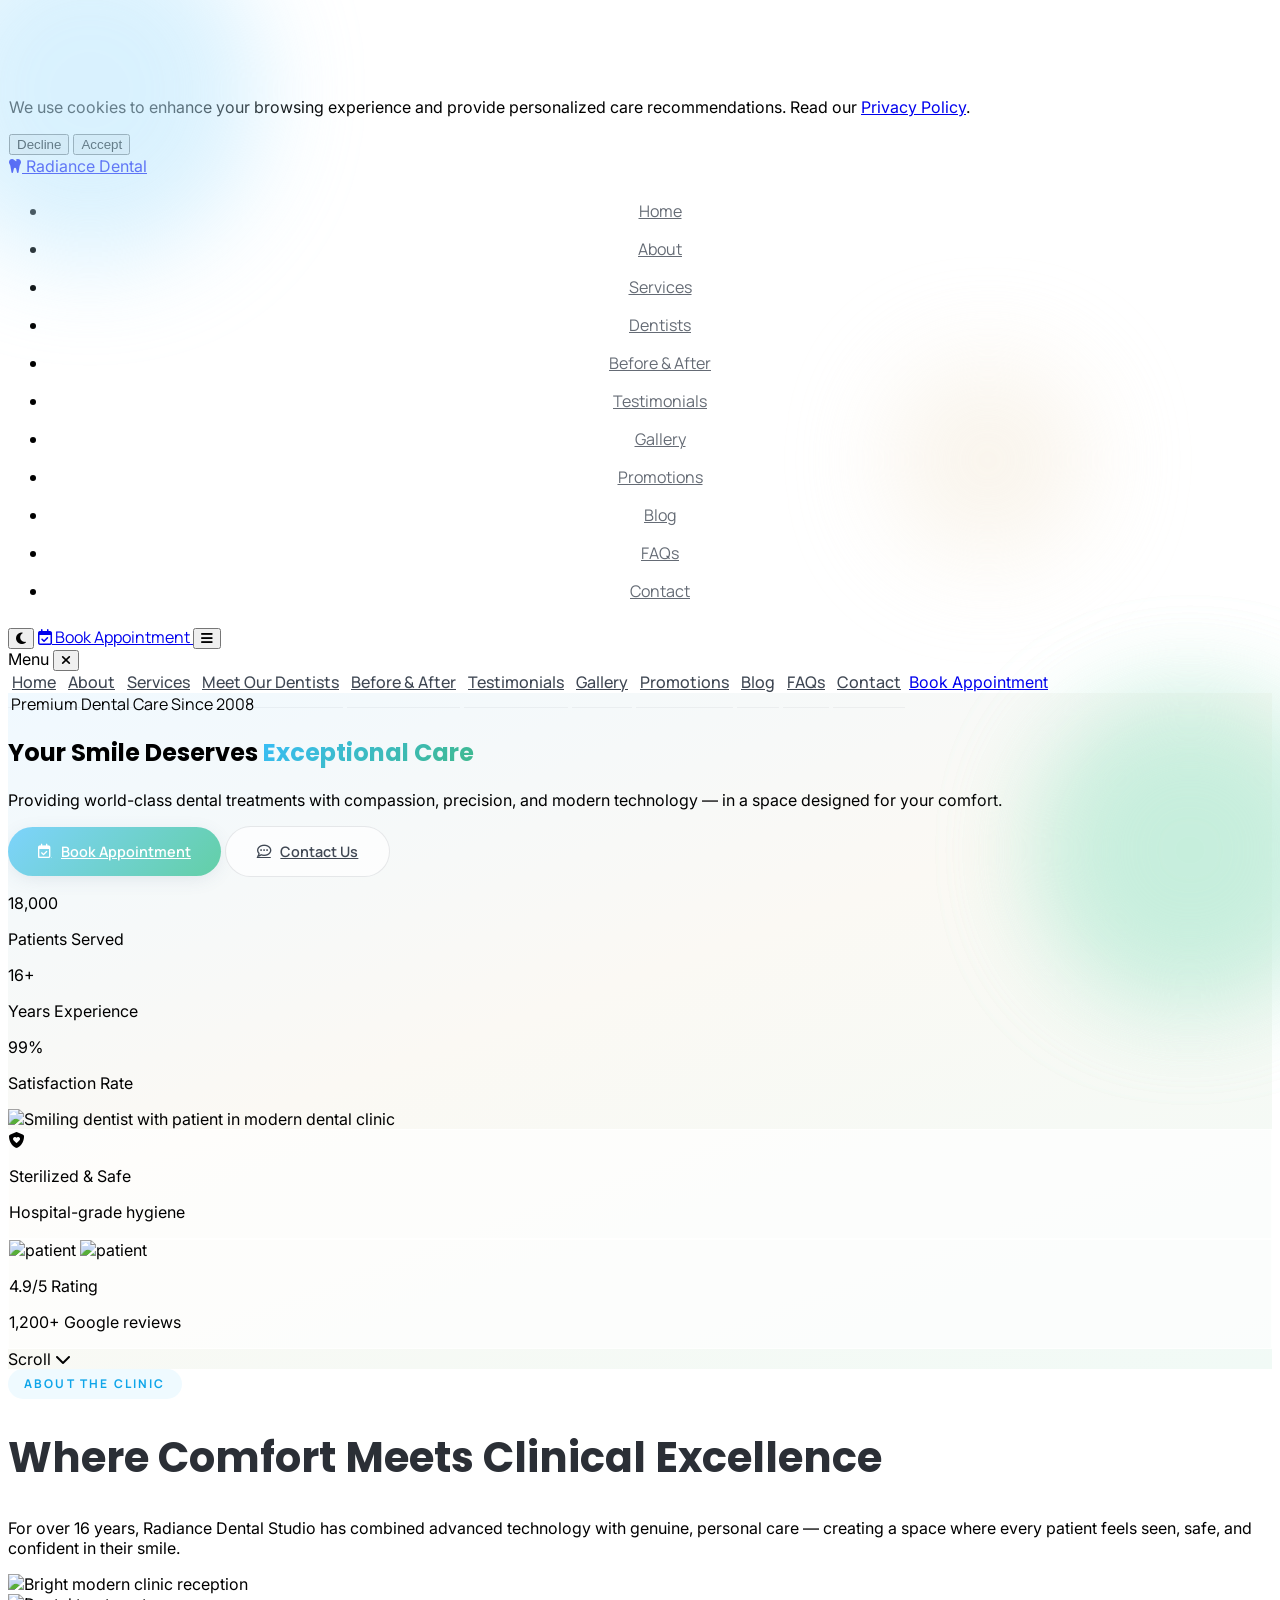
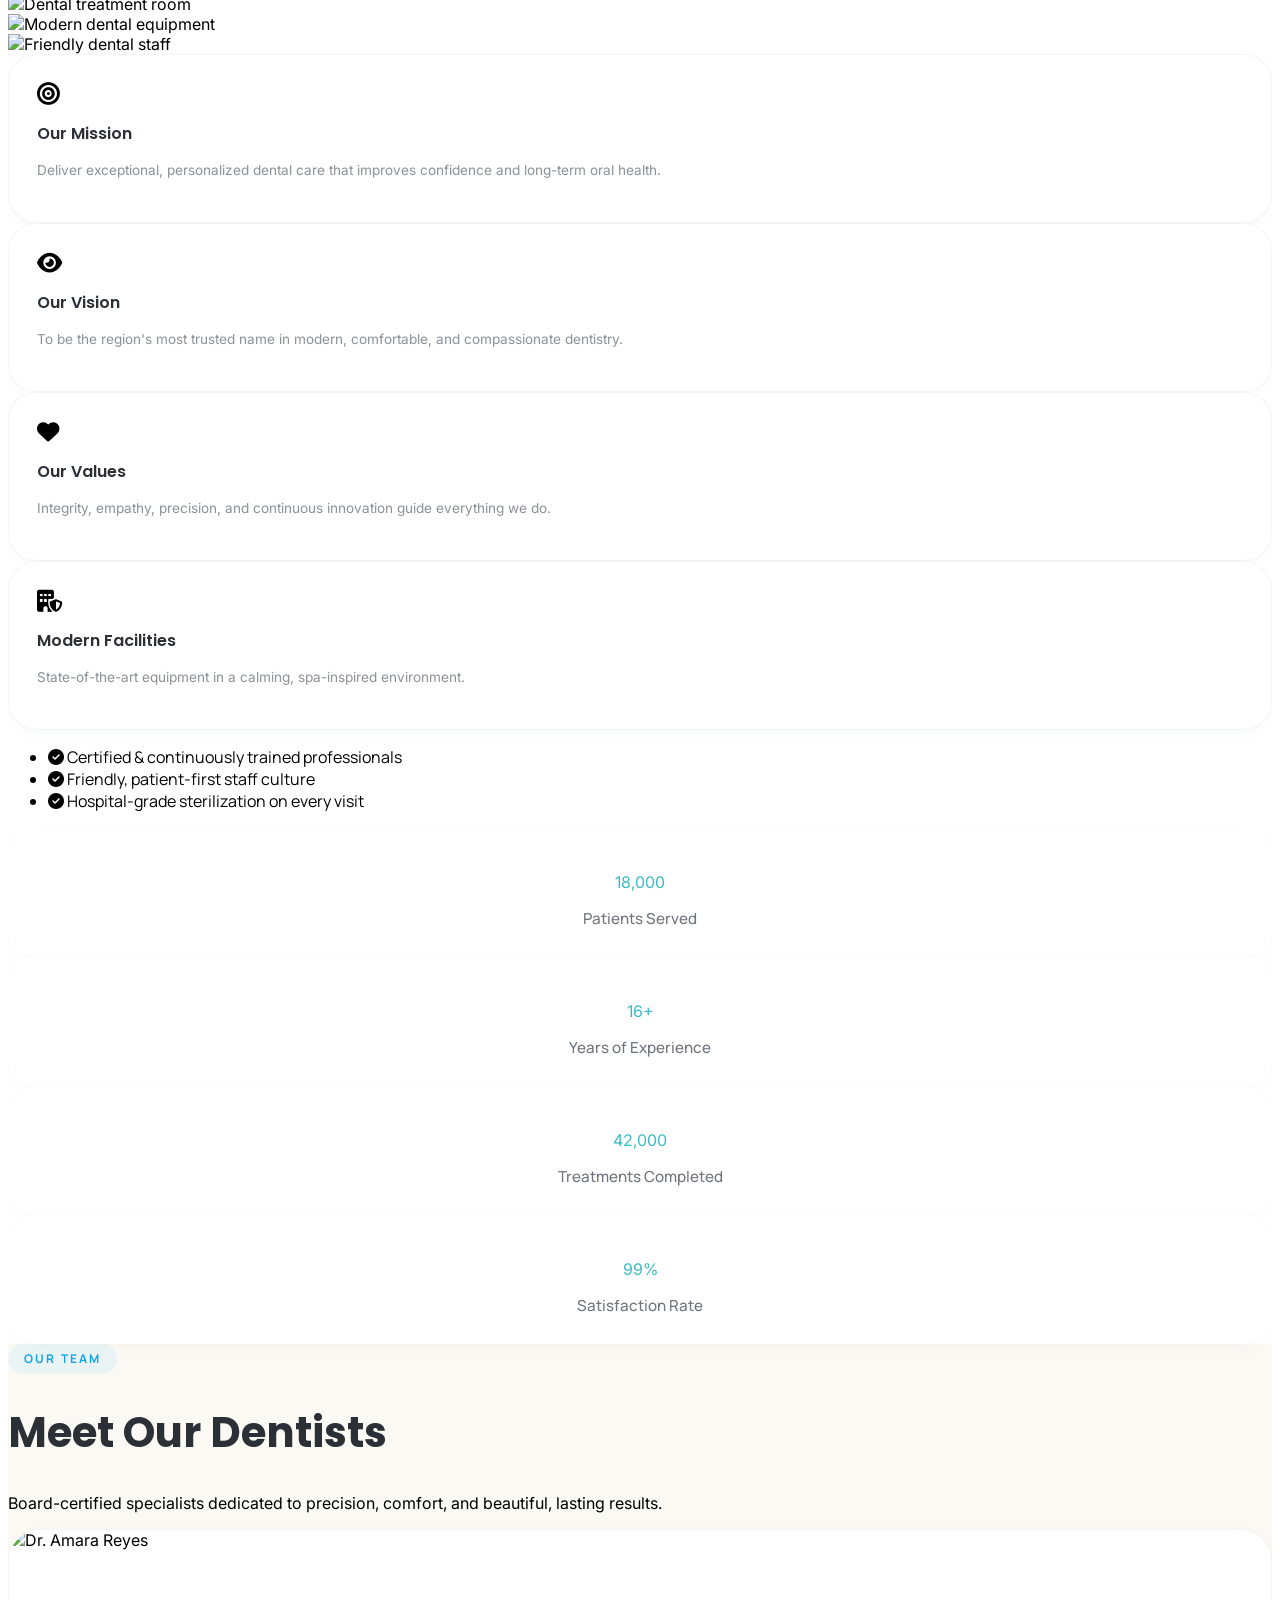
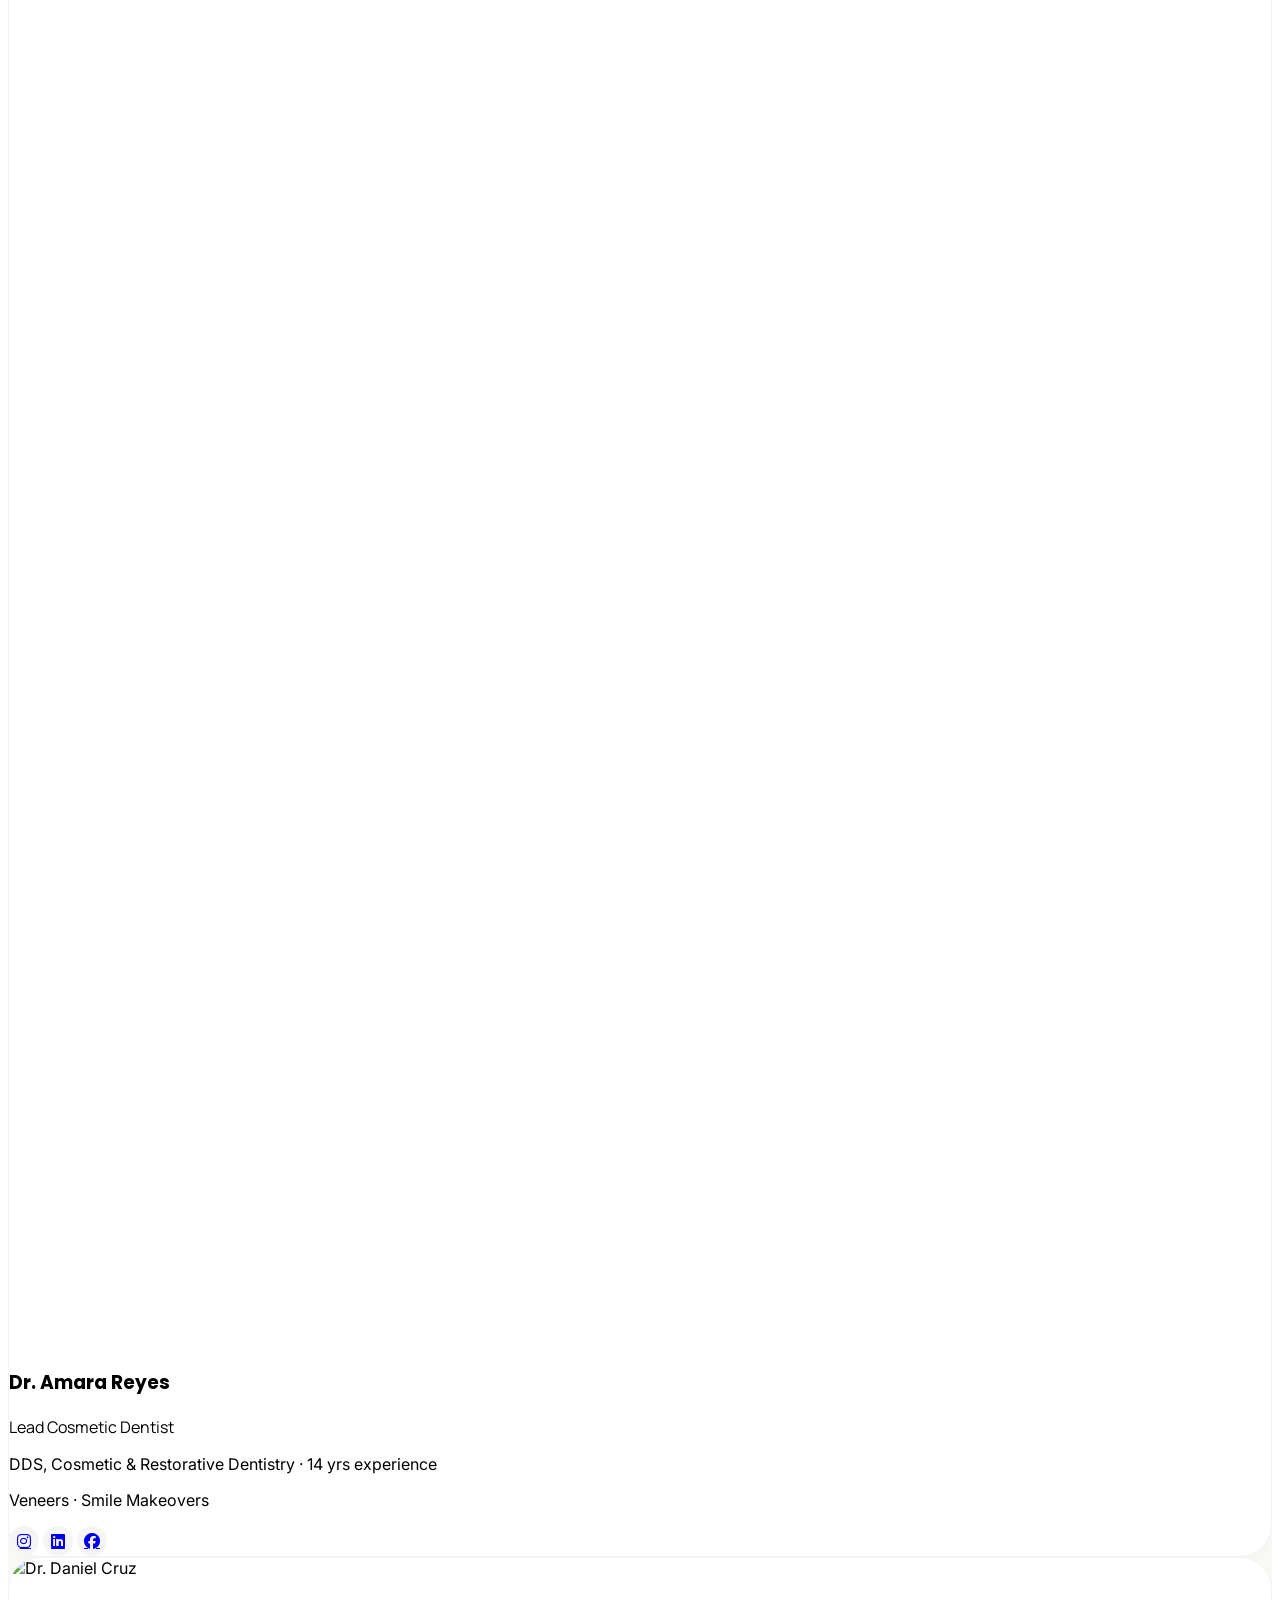
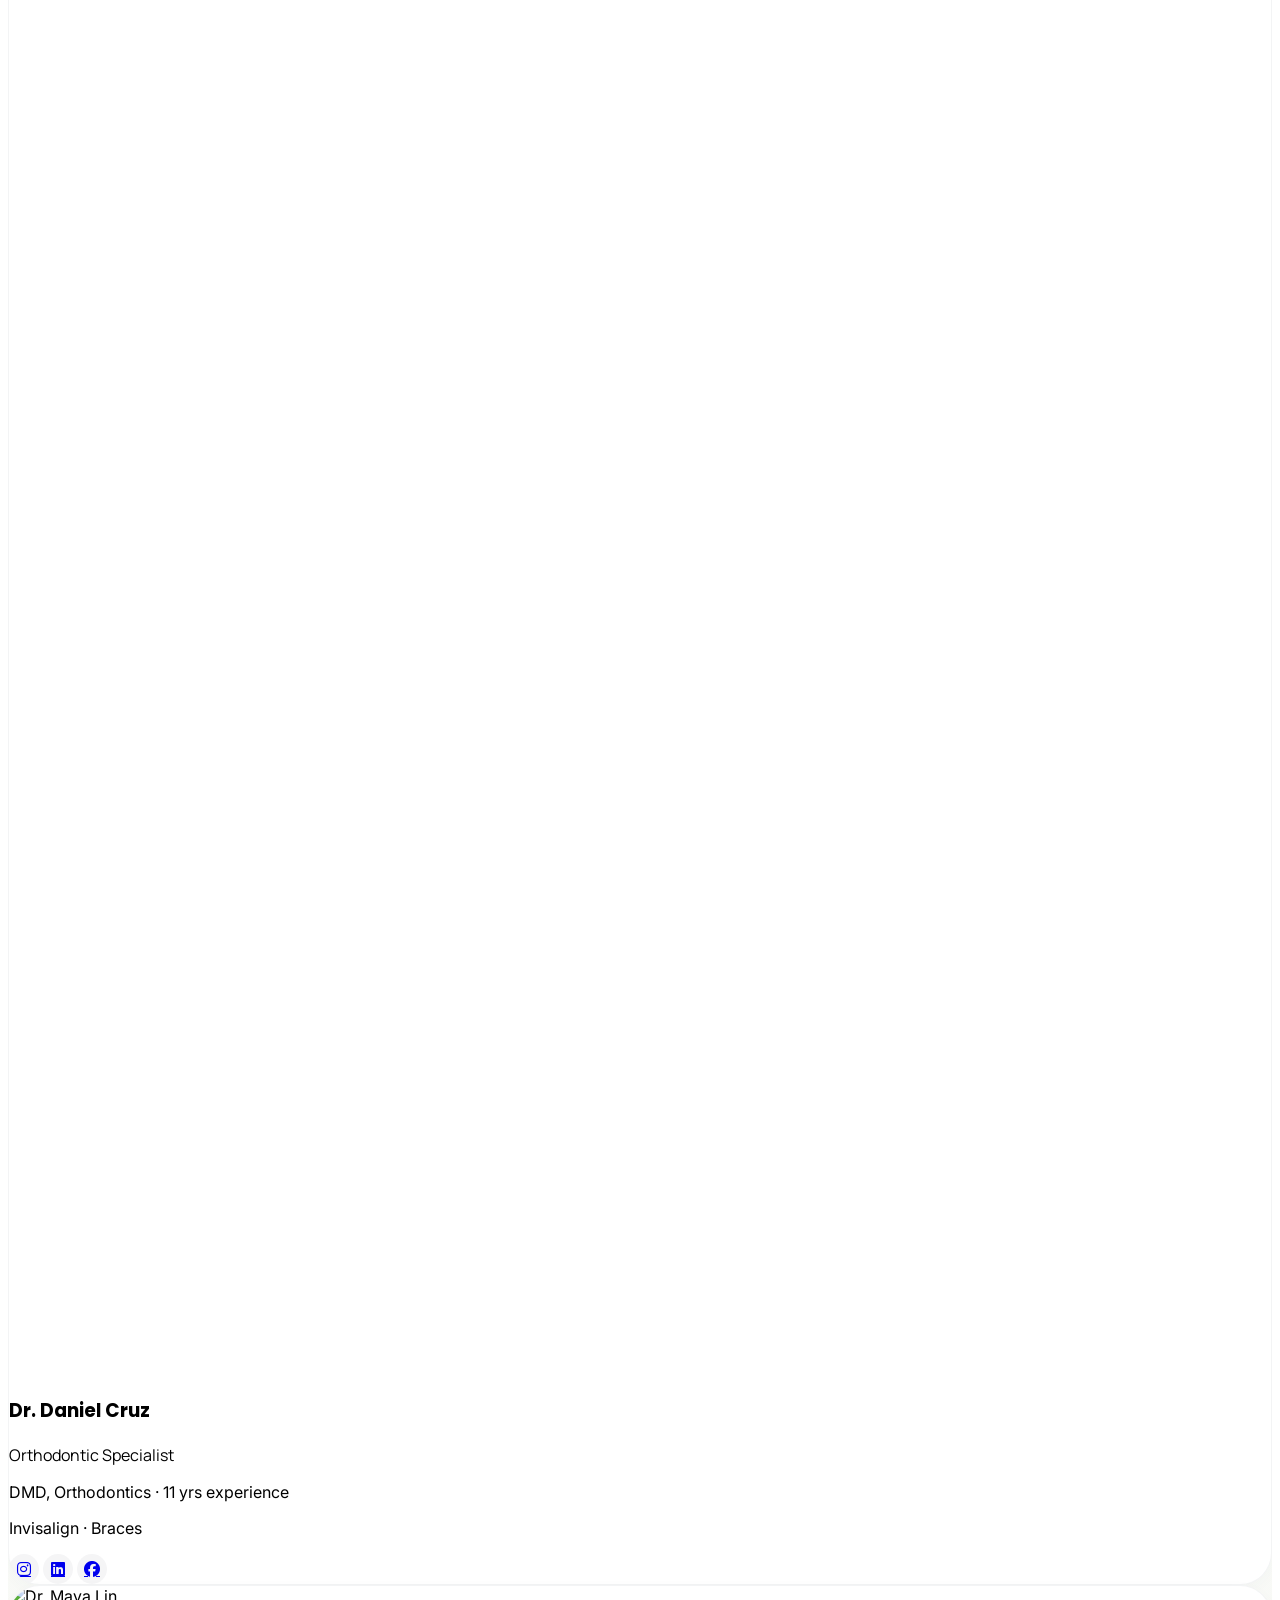
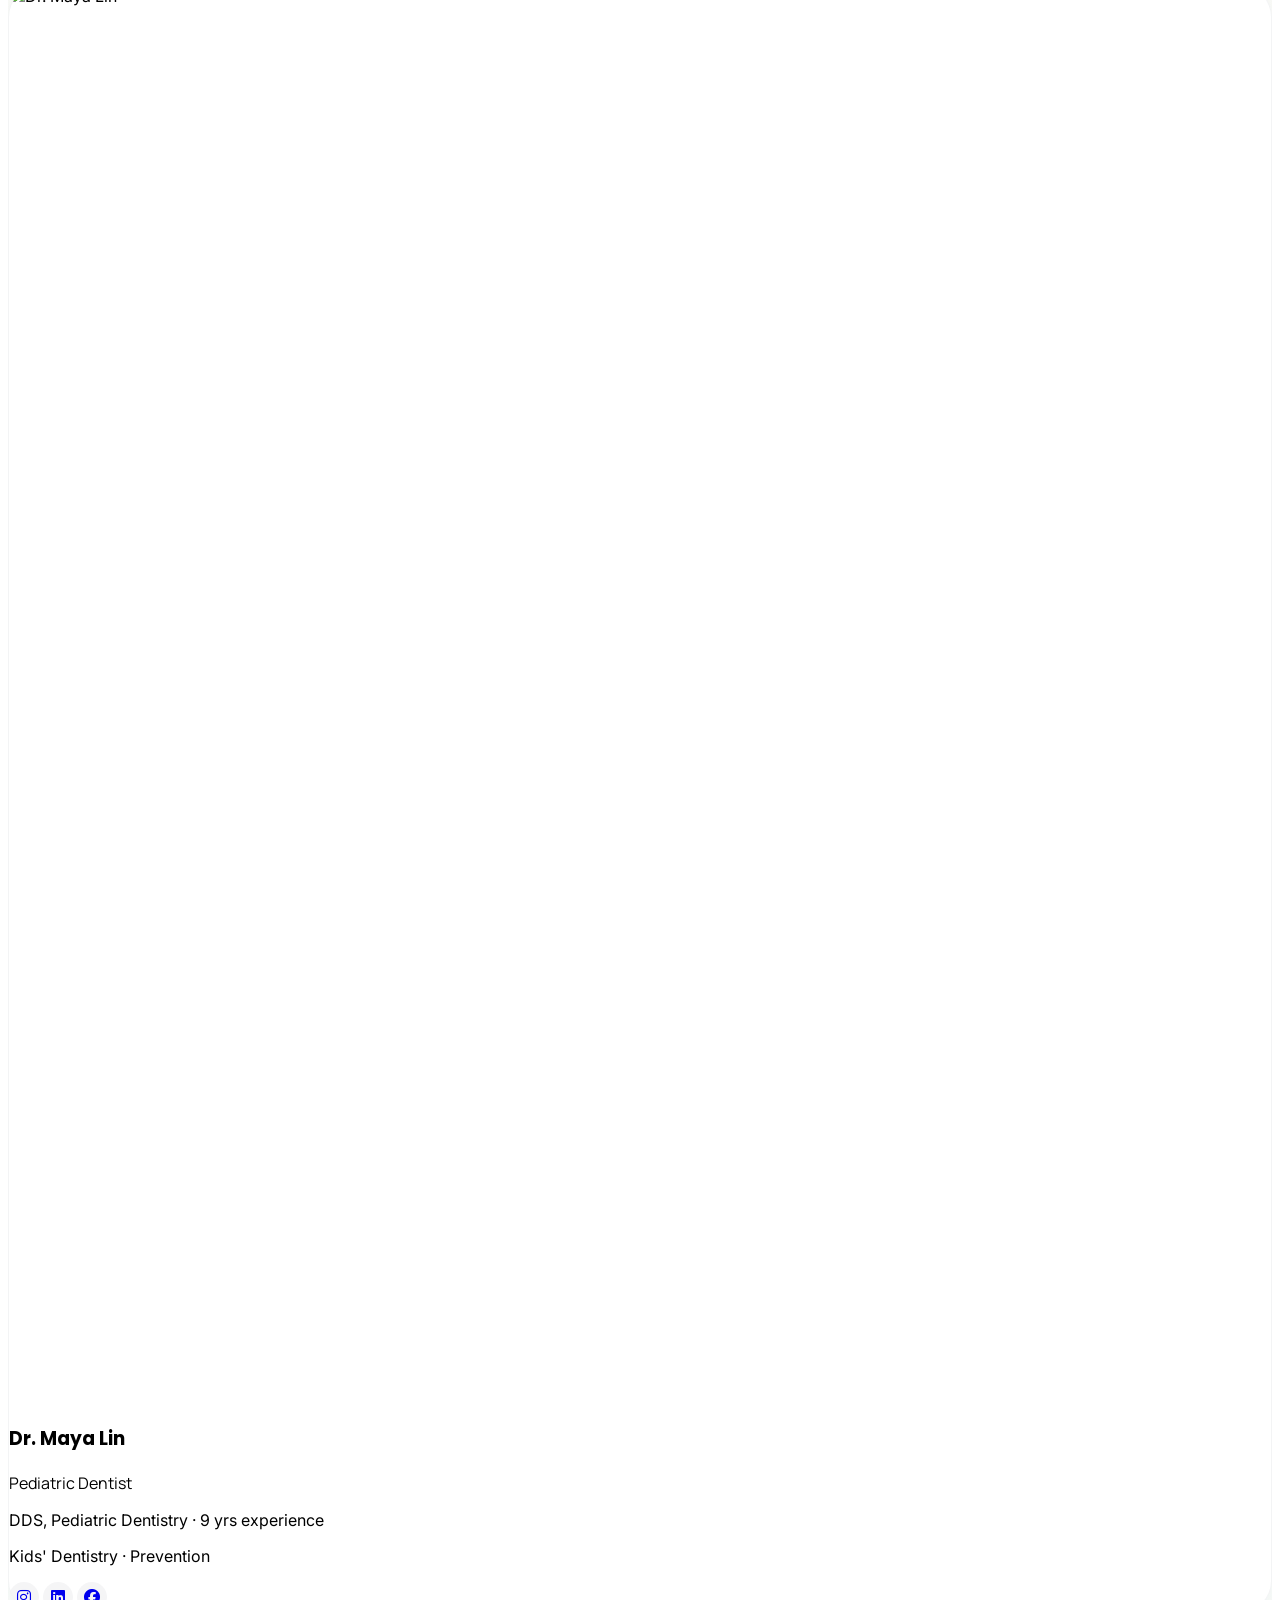
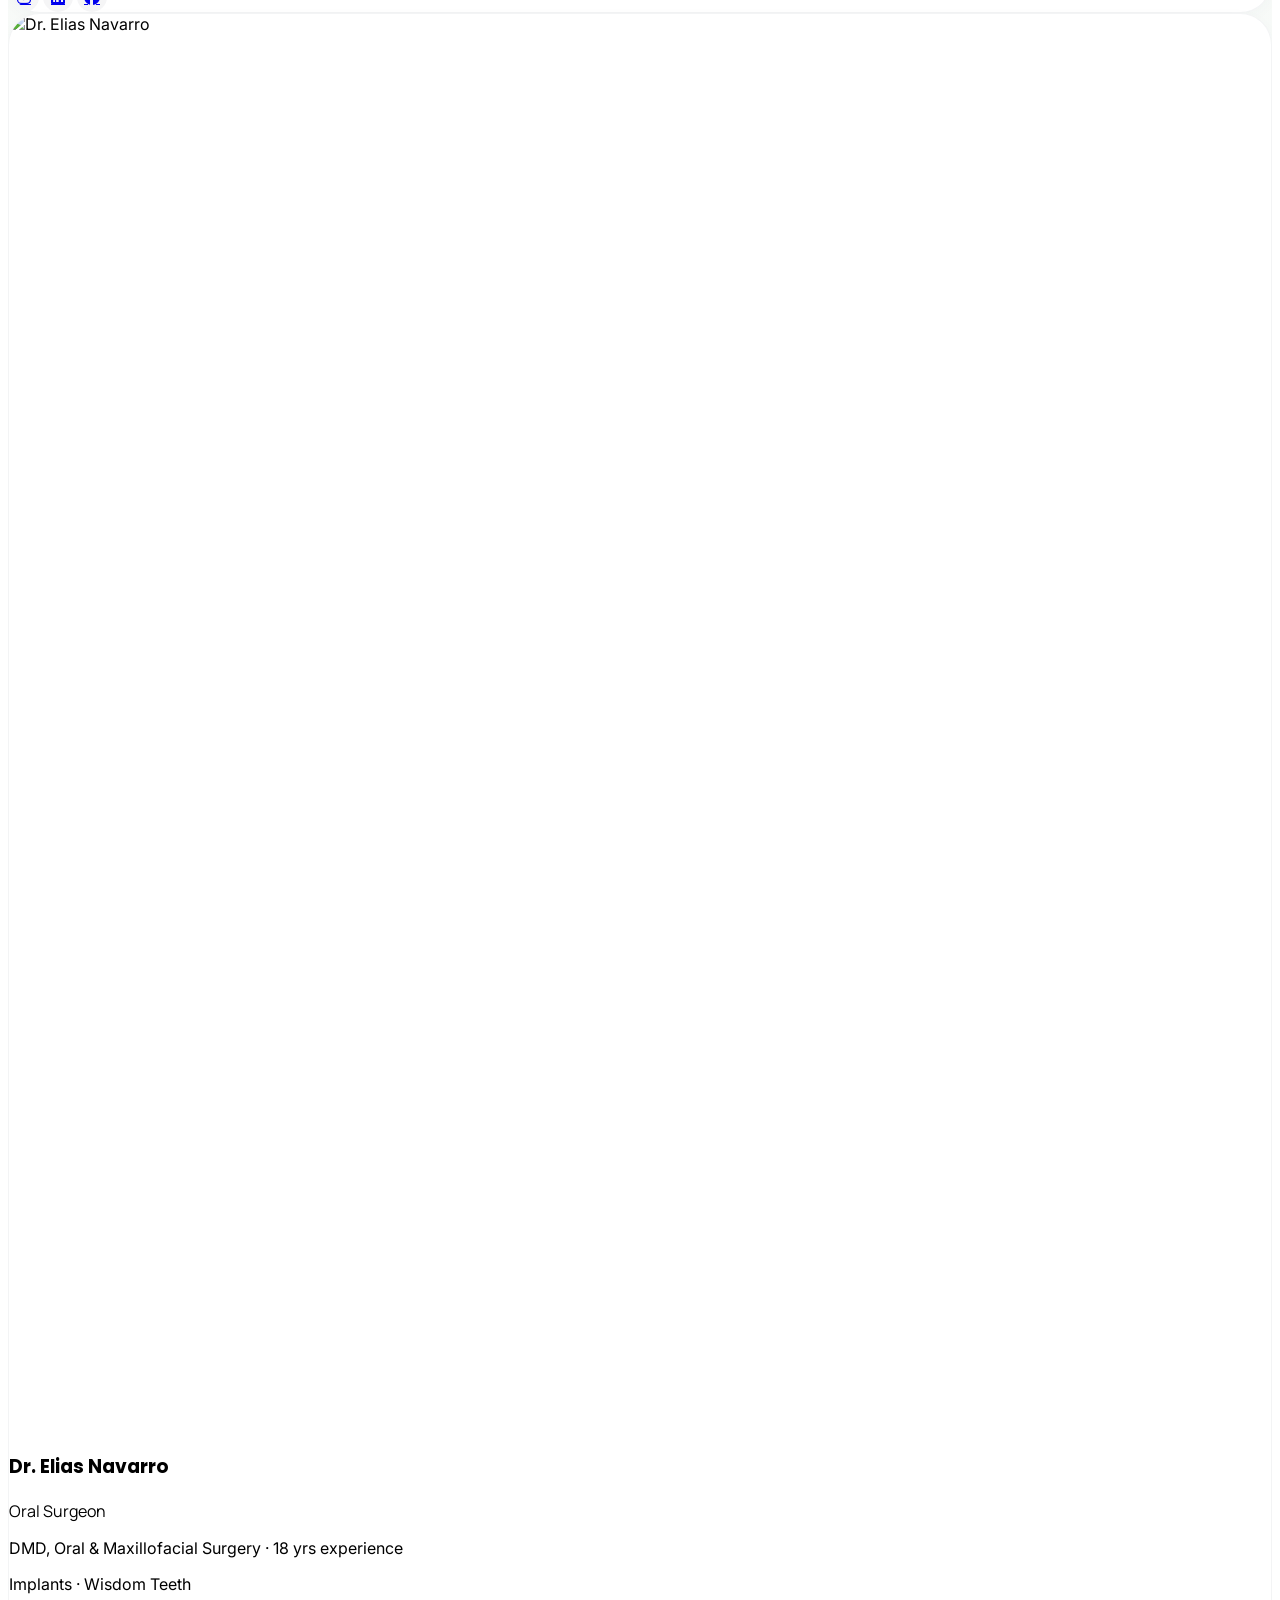
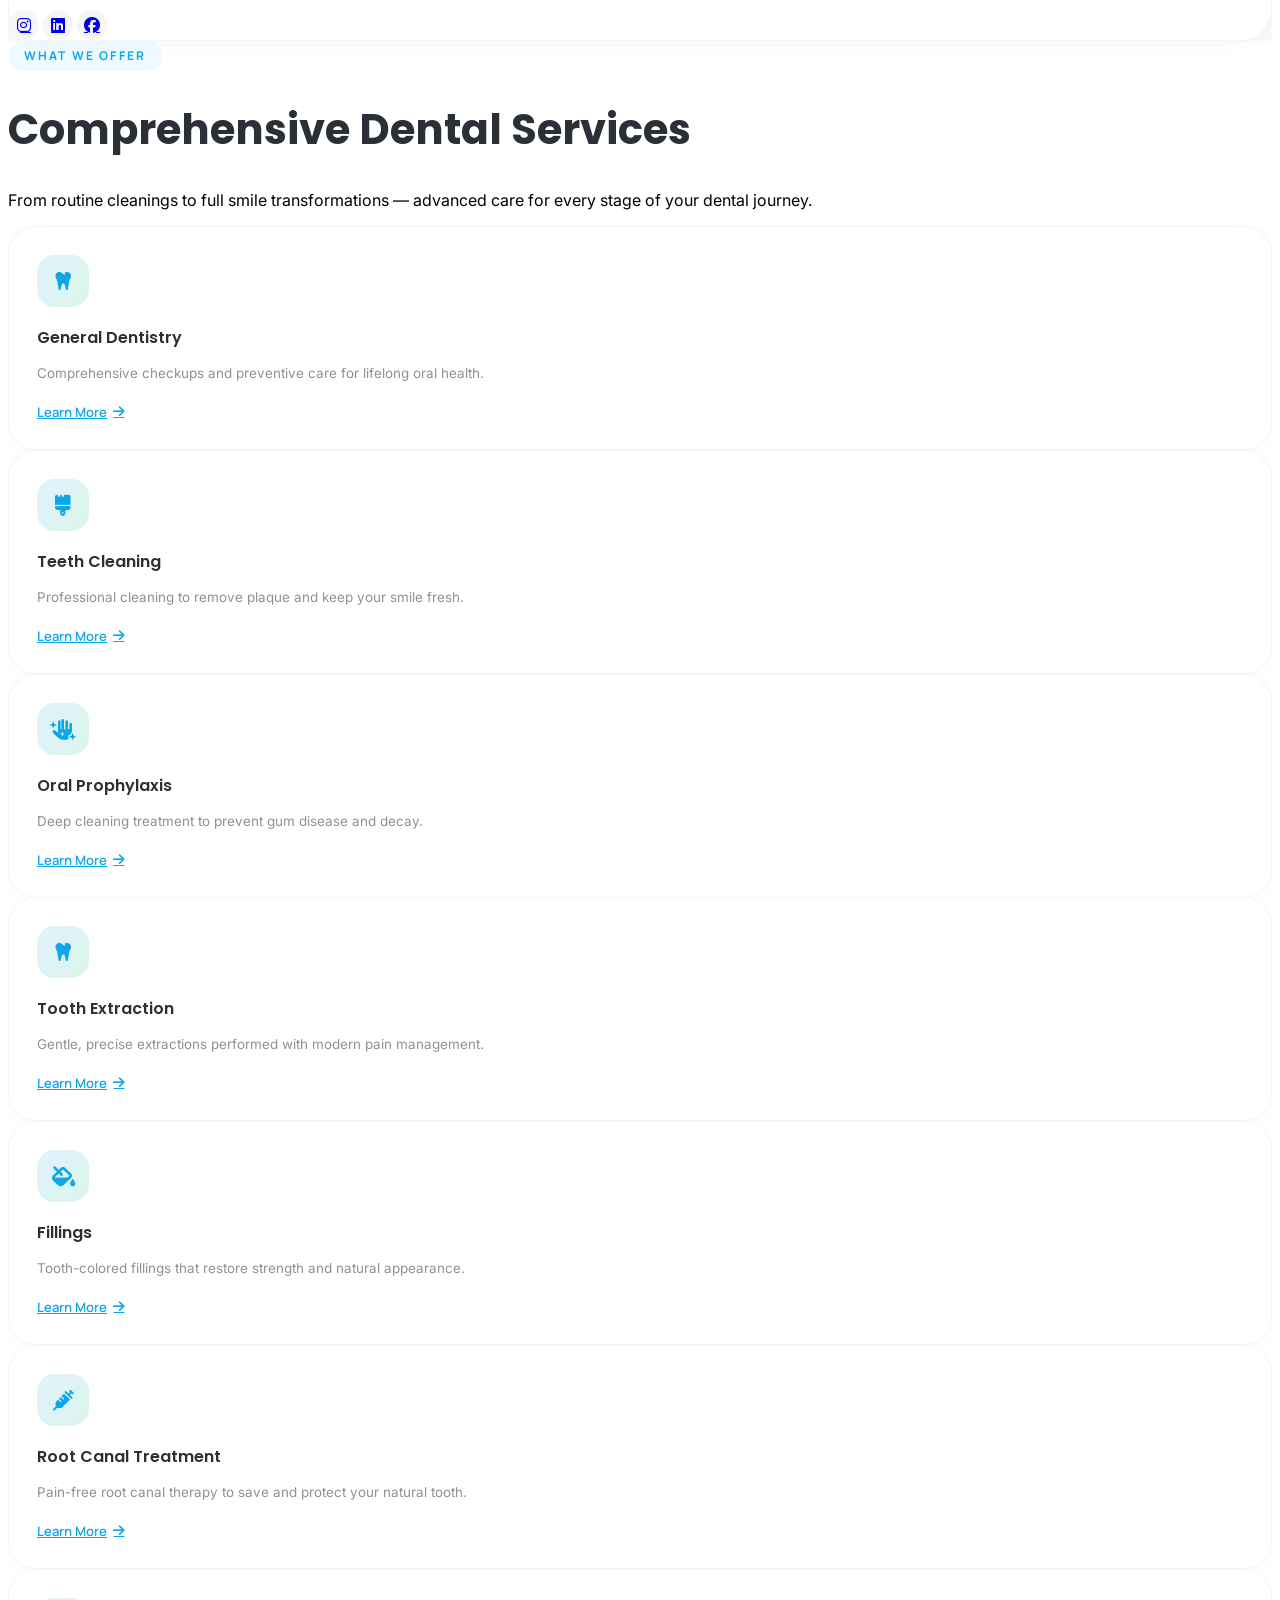
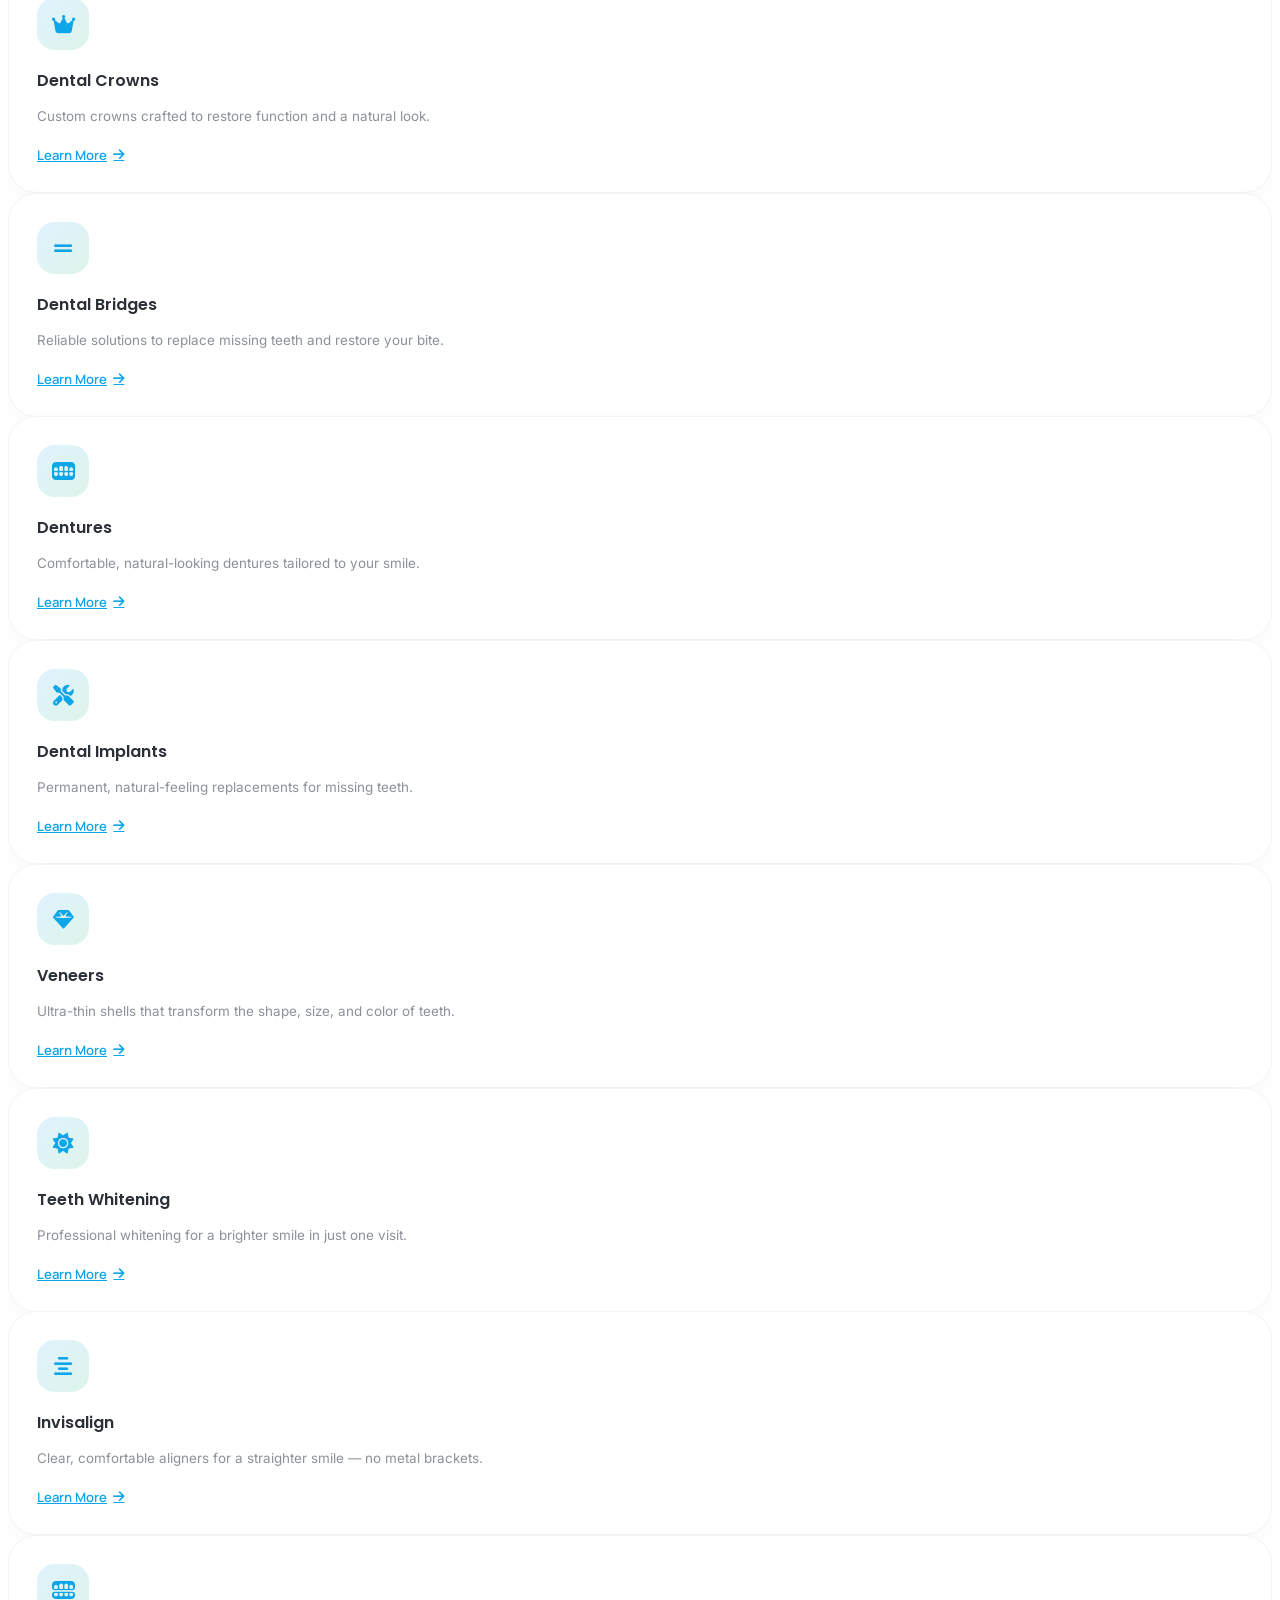
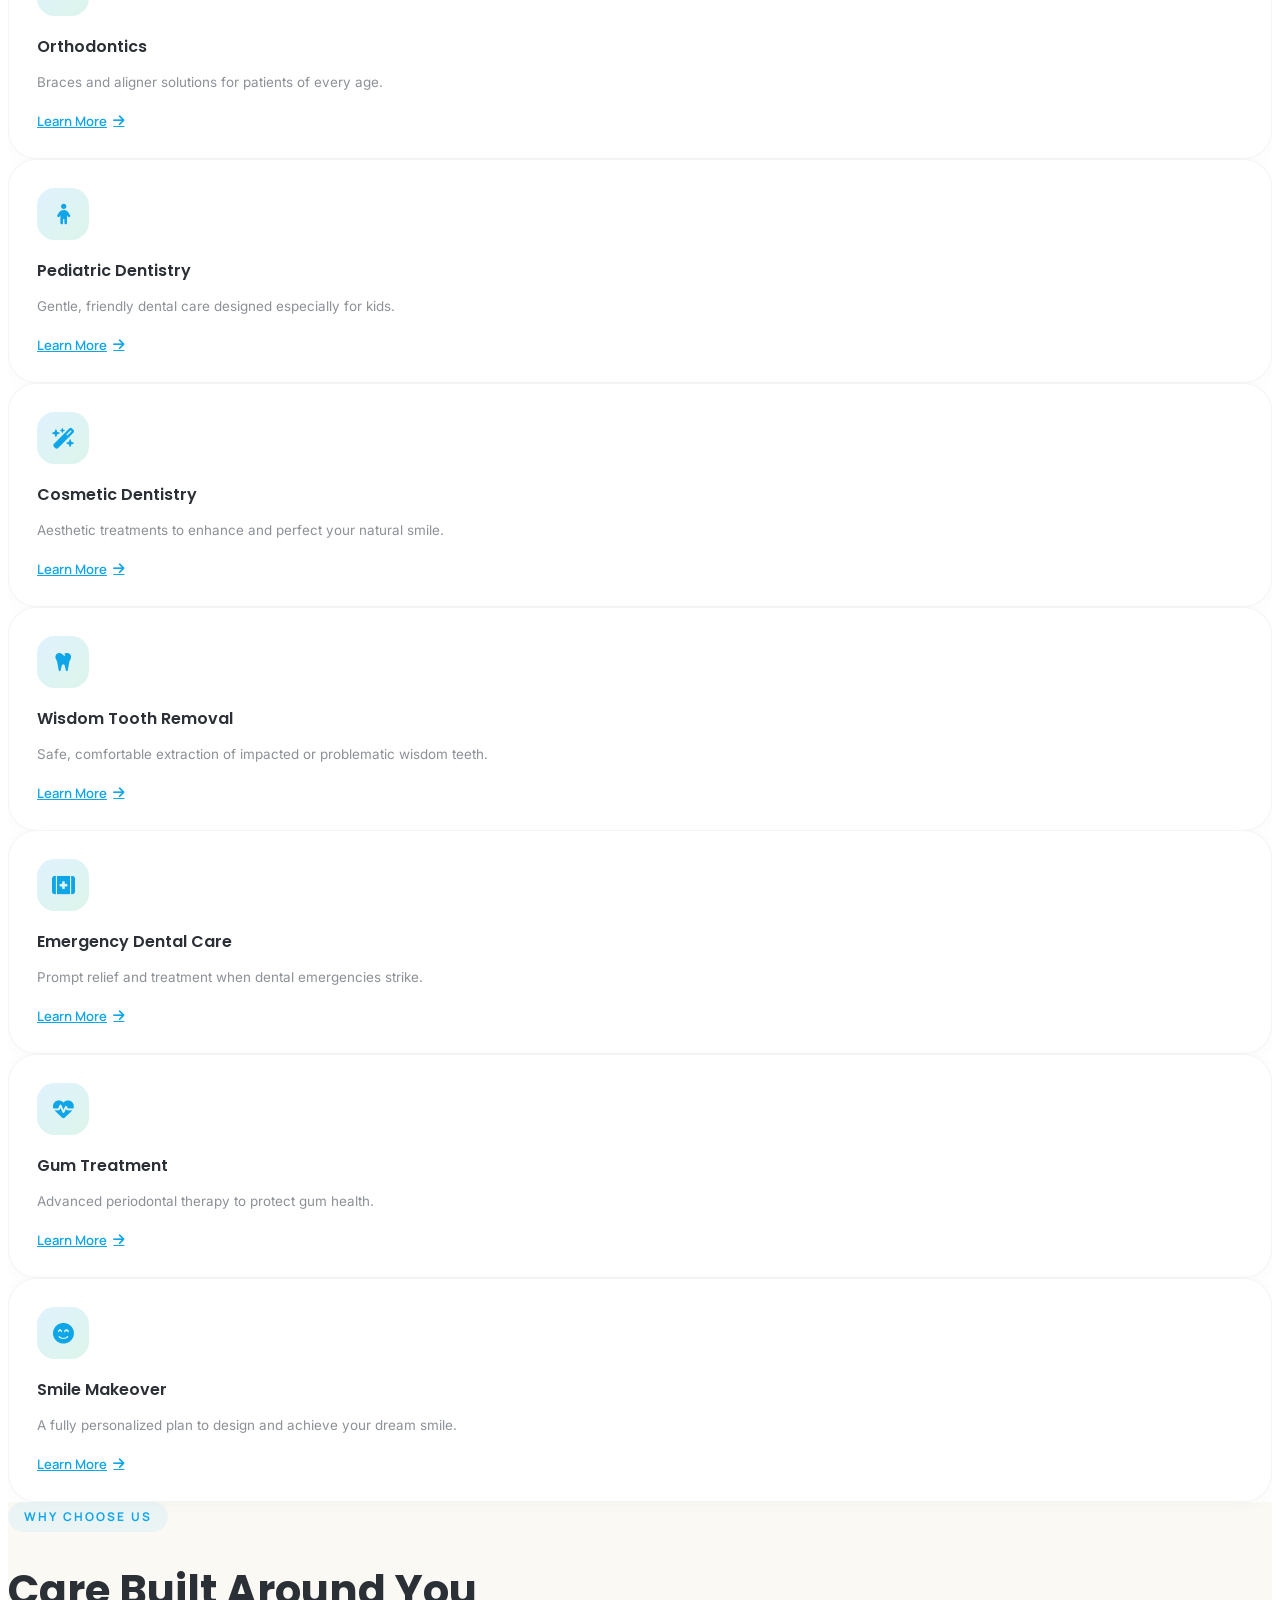
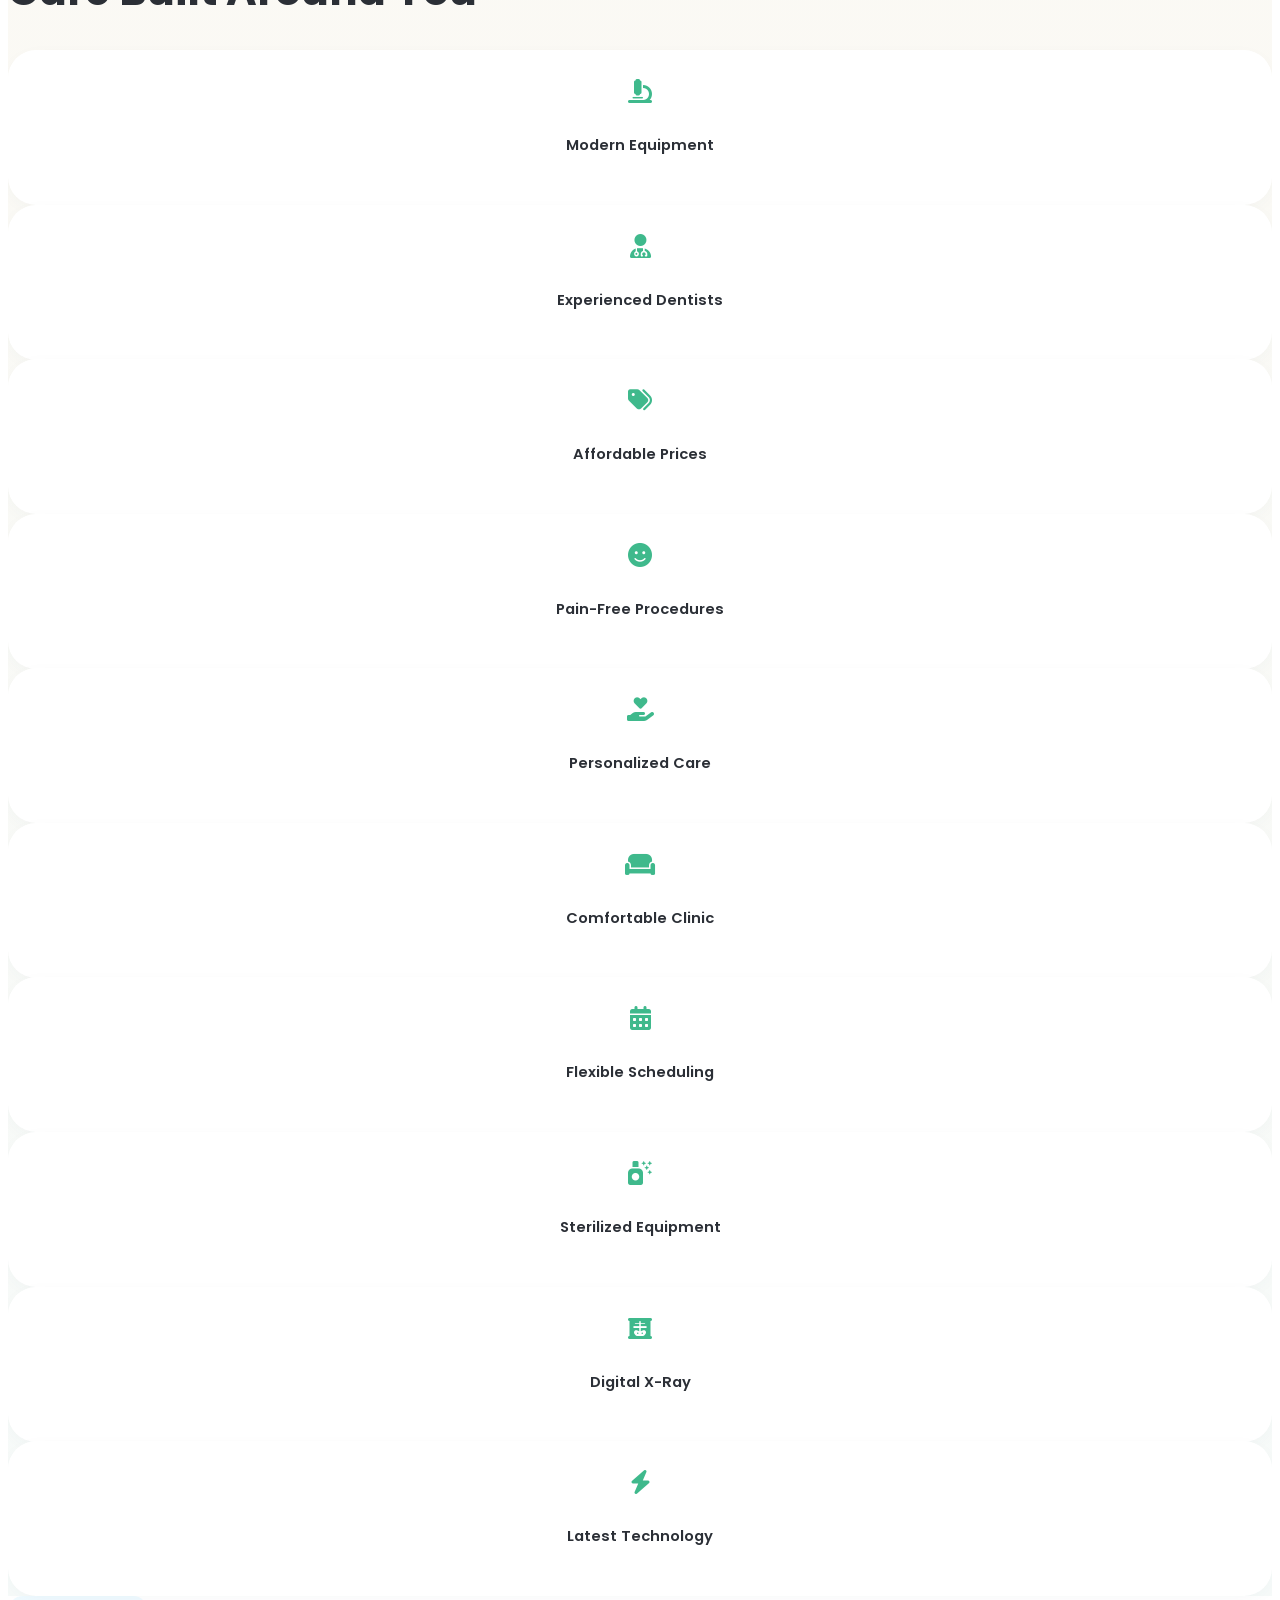
==== commit 73ff80a6: "fixed UI issues" ====
--- a/index.html
+++ b/index.html
@@ -138,7 +138,22 @@
         Radiance <span class="font-light text-slateink/60">Dental</span>
       </a>
 
-      <ul id="nav-links" class="hidden lg:flex items-center gap-1 font-accent text-[14.5px] font-medium">
+      <!-- 2026-07-30: this list is 11 items — measured against the live
+           site, it needs ~930px on its own, and the full header (logo +
+           this list + the right-side controls) needs ~1340px total. Because
+           the header is capped at max-w-7xl (1280px) like the rest of the
+           site, that never fully fits — at "lg" (1024px, the old
+           breakpoint) it was overflowing the header and getting visually
+           cut off/overlapping the page below it well before reaching
+           desktop widths too. Two changes fix this together: the links
+           themselves are a bit more compact now (tighter padding, no extra
+           gap, 13px instead of 14.5px), and the breakpoint that switches
+           from the hamburger panel to this full row moved from lg (1024px)
+           to xl (1280px) — exactly the header's own max width, so it only
+           ever shows once there's actually room. Below that, everything
+           (tablet and most laptop widths included) reliably gets the
+           slide-out panel instead of a cramped/overlapping row. -->
+      <ul id="nav-links" class="hidden xl:flex items-center font-accent text-[13px] font-medium">
         <li><a href="#home" class="nav-link">Home</a></li>
         <li><a href="#about" class="nav-link">About</a></li>
         <li><a href="#services" class="nav-link">Services</a></li>
@@ -159,7 +174,7 @@
         <a href="#booking" class="hidden md:inline-flex items-center gap-2 bg-gradient-to-r from-sky-400 to-mint-400 text-white font-accent font-semibold text-sm px-5 py-2.5 rounded-full shadow-softer hover:shadow-glow hover:-translate-y-0.5 transition-all">
           <i class="fa-regular fa-calendar-check"></i> Book Appointment
         </a>
-        <button id="mobile-menu-btn" class="lg:hidden w-10 h-10 rounded-full flex items-center justify-center hover:bg-slateink/5 transition" aria-label="Open menu">
+        <button id="mobile-menu-btn" class="xl:hidden w-10 h-10 rounded-full flex items-center justify-center hover:bg-slateink/5 transition" aria-label="Open menu">
           <i class="fa-solid fa-bars text-lg"></i>
         </button>
       </div>
@@ -167,7 +182,7 @@
   </nav>
 
   <!-- Mobile Menu -->
-  <div id="mobile-menu" class="lg:hidden fixed inset-0 z-[55] hidden">
+  <div id="mobile-menu" class="xl:hidden fixed inset-0 z-[55] hidden">
     <div class="absolute inset-0 bg-slateink/40 backdrop-blur-sm" id="mobile-menu-overlay"></div>
     <div class="absolute right-0 top-0 h-full w-[82%] max-w-sm bg-white shadow-2xl p-6 flex flex-col gap-1 overflow-y-auto translate-x-full transition-transform duration-400" id="mobile-menu-panel">
       <div class="flex items-center justify-between mb-6">
@@ -767,20 +782,5 @@
 <script src="https://cdnjs.cloudflare.com/ajax/libs/aos/2.3.1/aos.js"></script>
 <script src="https://cdnjs.cloudflare.com/ajax/libs/Swiper/11.0.5/swiper-bundle.min.js"></script>
 <script src="js/script.js"></script>
-
-<!-- Netlify Identity: only relevant if you use the Decap CMS admin panel at /admin —
-     this redirects users back to /admin after they click an invite/confirmation email link. -->
-<script src="https://identity.netlify.com/v1/netlify-identity-widget.js"></script>
-<script>
-  if (window.netlifyIdentity) {
-    window.netlifyIdentity.on('init', user => {
-      if (!user) {
-        window.netlifyIdentity.on('login', () => {
-          document.location.href = '/admin/';
-        });
-      }
-    });
-  }
-</script>
 </body>
 </html>
--- a/css/styles.css
+++ b/css/styles.css
@@ -46,7 +46,7 @@
   justify-content: center;
   text-align: center;
   white-space: nowrap;
-  padding: .55rem .75rem;
+  padding: .5rem .5rem;
   border-radius: 999px;
   color: var(--slateink);
   opacity: .8;
@@ -56,6 +56,16 @@
 .mobile-link { padding: .9rem .25rem; border-bottom: 1px solid rgba(63,71,83,0.06); font-family: 'Manrope',sans-serif; font-weight: 500; color: var(--slateink); }
 #mobile-menu.open { display: block; }
 #mobile-menu.open #mobile-menu-panel { transform: translateX(0); }
+
+/* Hides the FAB stack / back-to-top button while the cookie banner is
+   visible, so nothing else sits in that bottom-right corner to accidentally
+   tap instead of Accept/Decline (see js/script.js "Cookie Consent" comment
+   for the full explanation). #back-to-top.show (below, higher specificity
+   because it's ID-qualified) would otherwise win over a plain class when
+   the page has also been scrolled past 500px — so this needs the matching
+   ID + double-class form to reliably beat it regardless of source order. */
+.fab-hidden-for-cookie { opacity: 0; pointer-events: none; transform: translateY(12px); transition: opacity .3s var(--ease), transform .3s var(--ease); }
+#back-to-top.show.fab-hidden-for-cookie { opacity: 0; pointer-events: none; }
 
 /* ---------------- Buttons ---------------- */
 .btn-primary {
@@ -135,7 +145,20 @@
 
 /* ---------------- Stats ---------------- */
 .stat-card { text-align: center; background: white; border-radius: 1.75rem; padding: 1.75rem 1rem; box-shadow: 0 4px 20px -8px rgba(63,90,120,0.08); }
-.stat-card span { display: block; font-family: 'Manrope',sans-serif; font-size: .78rem; color: rgba(63,71,83,0.55); margin-top: .35rem; }
+/* 2026-07-30: labels ("Patients Served", "Years of Experience", "Treatments
+   Completed", "Satisfaction Rate") were .78rem (~12.5px) at 55% opacity —
+   too small/low-contrast to read comfortably next to the big number above
+   them. Bumped size and contrast for all four (they share this one rule). */
+/* Direct-child combinator (not a plain descendant selector) on purpose:
+   "16" and "99" are wrapped in their own <span class="counter"> nested
+   inside the big <p> number (so the counter-up animation has something to
+   target), sitting right next to a literal "+" or "%" character in that
+   same <p>. A plain ".stat-card span" rule matches that nested counter
+   span too, and its display:block forced "16"/"99" onto their own line
+   with the "+"/"%" wrapping onto a second line by itself. Scoping to just
+   the direct-child label span (the ">") fixes it without touching the
+   counter span's own inline layout. */
+.stat-card > span { display: block; font-family: 'Manrope',sans-serif; font-weight: 500; font-size: .95rem; color: rgba(63,71,83,0.75); margin-top: .5rem; }
 
 /* ---------------- Dentist cards ---------------- */
 .dentist-card {
